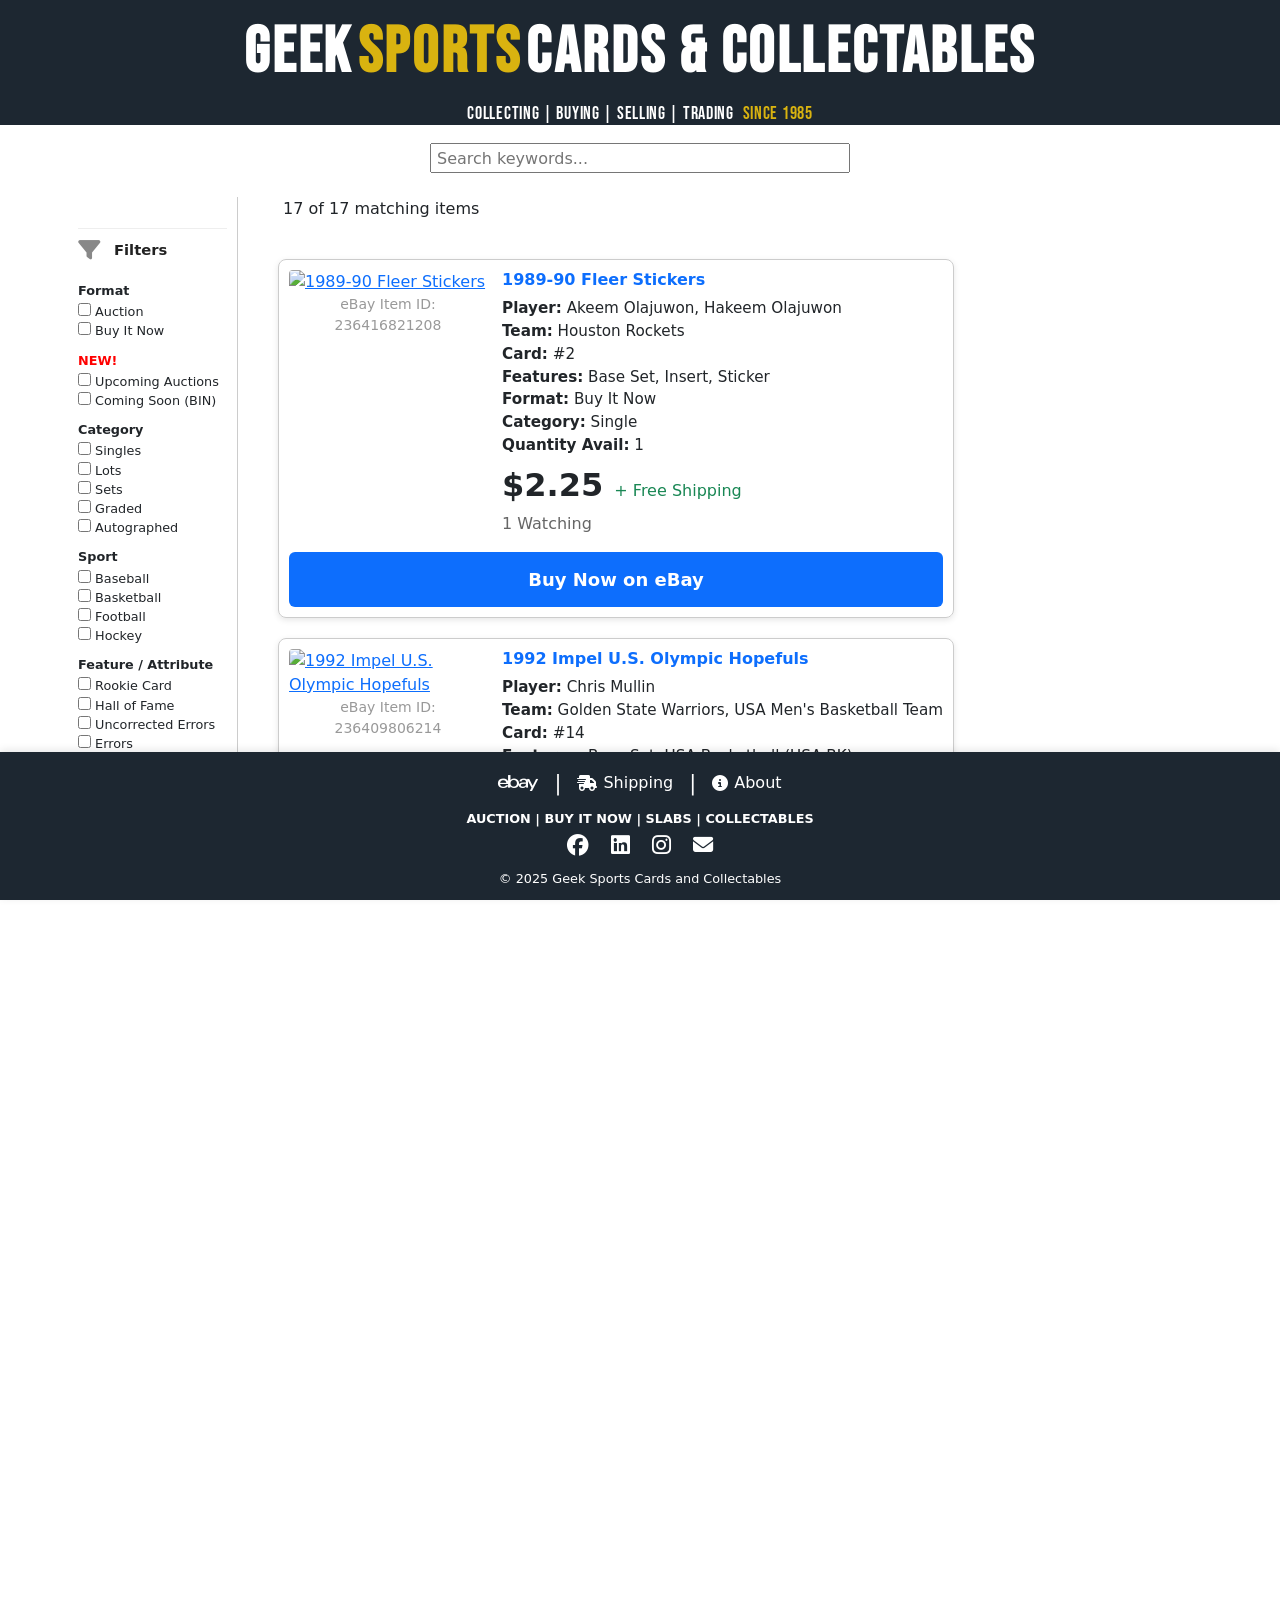
==== index.html @ 18169d02 "index.html update — 2025-10-30 07:56:39 MDT" ====
<!-- Back to Top Button placed just before </body> for correct DOM availability -->

<!DOCTYPE html>
<html lang="en">

<head>
    <link rel="stylesheet" href="https://cdnjs.cloudflare.com/ajax/libs/font-awesome/6.4.2/css/all.min.css">
    <link rel="icon" type="image/x-icon" href="static/images/favicon.ico">
    <meta charset="UTF-8">
    <title>Geek Sports Cards and Collectables</title>
    <link href="https://fonts.googleapis.com/css2?family=Bebas+Neue&display=swap" rel="stylesheet">
    <meta name="viewport" content="width=device-width, initial-scale=1">
    <script src="https://cdn.counter.dev/script.js" data-id="18805968-c523-41d4-a5fc-6a39864fa88e"
        data-utcoffset="-6"></script>
    <link rel="stylesheet" href="static/css/site.css">
    <link href="https://cdn.jsdelivr.net/npm/bootstrap@5.3.3/dist/css/bootstrap.min.css" rel="stylesheet"
        integrity="sha384-QWTKZyjpPEjISv5WaRU9OFeRpok6YctnYmDr5pNlyT2bRjXh0JMhjY6hW+ALEwIH" crossorigin="anonymous">
</head>

<body id="top">

    <div class="custom-header">
        <div class="header-title" style="margin-bottom:0.08em;">
            <span class="header-geek">GEEK</span><span class="header-sports">SPORTS</span><span
                class="header-cards">CARDS <span class="collectables">& COLLECTABLES</span></span>
        </div>
        <div class="header-subtitle" style="margin-top:0;">
            <span class="header-subtitle-main">COLLECTING | BUYING | SELLING | TRADING</span>
            <span class="header-subtitle-since"> SINCE 1985</span>
        </div>
    </div>



    <div class="search-outer-container">
        <div id="customSearchContainer" class="search-input-wrapper">
            <input type="text" id="keywordSearch" placeholder="Search keywords...">
            <button type="button" id="clearSearchBtn" title="Clear search">&#10006;</button>
        </div>
    </div>



    <div class="container-main">

        <div style="display: flex;">
            <div id="sidebar">
                <nav class="side-menu" id="sideMenuLinks" style="margin-top:0;">
                    <ul>
                        <li>
                            <hr style="border:0;border-top:1px solid white;margin:0 0 10px 0;">
                        </li>
                        <li class="sidebar-filters-menu">
                            <a href="#"><i class="fa-solid fa-filter"></i> Filters</a>
                            <div class="sidebar-filters-panel">
                                <form id="filterForm">
                                    <div class="sidebar-section-title">Format</div>
                                    <div><input type="checkbox" name="filter" value="auction" id="filter_auction">
                                        <label for="filter_auction">Auction</label>
                                    </div>
                                    <div><input type="checkbox" name="filter" value="bin" id="filter_bin"> <label
                                            for="filter_bin">Buy It Now</label></div>

                                    <div class="sidebar-section-title" style="color: red;">NEW!</div>
                                    <div><input type="checkbox" name="filter" value="upcoming_auctions"
                                            id="filter_upcoming_auctions"> <label
                                            for="filter_upcoming_auctions">Upcoming Auctions</label></div>

                                    <div><input type="checkbox" name="filter" value="coming_soon"
                                            id="filter_coming_soon"> <label for="filter_coming_soon">Coming Soon (BIN)</label>
                                    </div>


                                    <div class="sidebar-section-title">Category</div>
                                    <div><input type="checkbox" name="category_filter" value="Singles"
                                            id="filter_category_singles"> <label
                                            for="filter_category_singles">Singles</label></div>
                                    <div><input type="checkbox" name="category_filter" value="Lots"
                                            id="filter_category_lots"> <label for="filter_category_lots">Lots</label>
                                    </div>
                                    <div><input type="checkbox" name="category_filter" value="Sets"
                                            id="filter_category_sets"> <label for="filter_category_sets">Sets</label>
                                    </div>

                                    <div><input type="checkbox" name="filter" value="graded" id="filter_graded"> <label
                                            for="filter_graded">Graded</label></div>
                                    <div><input type="checkbox" name="filter" value="autographed"
                                            id="filter_autographed"> <label for="filter_autographed">Autographed</label>
                                    </div>


                                    <div class="sidebar-section-title">Sport</div>
                                    <div><input type="checkbox" name="sport_filter" value="Baseball"
                                            id="filter_sport_baseball"> <label
                                            for="filter_sport_baseball">Baseball</label></div>
                                    <div><input type="checkbox" name="sport_filter" value="Basketball"
                                            id="filter_sport_basketball"> <label
                                            for="filter_sport_basketball">Basketball</label></div>
                                    <div><input type="checkbox" name="sport_filter" value="Football"
                                            id="filter_sport_football"> <label
                                            for="filter_sport_football">Football</label></div>
                                    <div><input type="checkbox" name="sport_filter" value="Hockey"
                                            id="filter_sport_hockey"> <label for="filter_sport_hockey">Hockey</label>
                                    </div>
                                    <div class="sidebar-section-title">Feature / Attribute</div>
                                    <div><input type="checkbox" name="filter" value="rookie" id="filter_rookie"> <label
                                            for="filter_rookie">Rookie Card</label></div>
                                    <div><input type="checkbox" name="filter" value="hof" id="filter_hof"> <label
                                            for="filter_hof">Hall of Fame</label></div>
                                    <div><input type="checkbox" name="filter" value="uer" id="filter_uer"> <label
                                            for="filter_uer">Uncorrected Errors</label></div>
                                    <div><input type="checkbox" name="filter" value="err" id="filter_err"> <label
                                            for="filter_err">Errors</label></div>
                                    <div><input type="checkbox" name="filter" value="cor" id="filter_cor"> <label
                                            for="filter_cor">Corrected</label></div>
                                    <div class="sidebar-section-title">Quick View</div>
                                    <div><input type="radio" name="view_filter" value="most_bids"
                                            id="filter_view_most_bids"> <label for="filter_view_most_bids">Most
                                            Bids</label></div>
                                    <div><input type="radio" name="view_filter" value="most_watchers"
                                            id="filter_view_most_watchers"> <label for="filter_view_most_watchers">Most
                                            Watchers</label></div>
                                    <div><input type="radio" name="view_filter" value="ending_today"
                                            id="filter_view_ending_today"> <label for="filter_view_ending_today">Auction
                                            Ending Today</label></div>
                                    <div><input type="radio" name="view_filter" value="ending_soonest"
                                            id="filter_view_ending_soonest"> <label
                                            for="filter_view_ending_soonest">Ending Soonest</label></div>
                                    <div><input type="radio" name="view_filter" value="most_recent"
                                            id="filter_view_most_recent"> <label for="filter_view_most_recent">Most
                                            Recent</label></div>
                                    <div><input type="radio" name="view_filter" value="highest_price"
                                            id="filter_view_highest_price"> <label
                                            for="filter_view_highest_price">Highest Price</label></div>
                                    <div><input type="radio" name="view_filter" value="lowest_price"
                                            id="filter_view_lowest_price"> <label for="filter_view_lowest_price">Lowest
                                            Price</label></div>
                                    <div class="sidebar-clear-btn"><button type="button" id="clearAllFilters" class="mobile-reset-btn">Clear Filters</button></div>
                                </form>
                            </div>
                        </li>

                        <li>
                            <hr style="border:0;border-top:1px solid white;margin:0 0 10px 0;">
                        </li>
                    </ul>
                    <div style="text-align:left;">
                        <a href="https://www.facebook.com/geeksportscards" target="_blank" rel="noopener noreferrer">
                        <img src="static/images/facebook-logo-png-30.png" alt="Facebook" style="max-width: 100%; height: auto; margin: 0; padding: 0;">
                        </a>
                        <a href="#" target="_blank" rel="noopener noreferrer">
                        <img src="static/images/cardrank-logo-png-30-1.png" alt="cardrank.ai" style="max-width: 100%; height: auto; margin: 0; padding: 0;">
                        </a>

                    </div>
                </nav>

            </div>
            <div class="main-content-flex">
                <div>
                    <div id="resultsCount"></div>
                    <div id="mobileFormatFilters" class="mobile-format-filters">
                        <div class="mobile-filters-title">Filters</div>
                        <div class="mobile-filters-options">
                            <div><input type="checkbox" name="filter" value="auction" id="mobile_filter_auction">
                                <label for="mobile_filter_auction">Auction</label>
                            </div>
                            <div><input type="checkbox" name="filter" value="bin" id="mobile_filter_bin"> <label
                                    for="mobile_filter_bin">Buy It Now</label></div>
                            <div><input type="checkbox" name="filter" value="upcoming_auctions"
                                    id="mobile_filter_upcoming_auctions"> <label
                                    for="mobile_filter_upcoming_auctions">Upcoming Auctions</label></div>
                            <div><input type="checkbox" name="filter" value="coming_soon"
                                    id="mobile_filter_coming_soon"> <label for="mobile_filter_coming_soon">Coming Soon</label>
                            </div>
                        </div>
                        <button id="mobileResetBtn" class="mobile-reset-btn">Clear Filters</button>
                    </div>
                </div>
                <div id="itemsGrid"></div>
                <!-- Message shown only for very small screens (<=499px). Hidden by default, revealed via CSS -->
                <div class="small-screen-message" aria-hidden="true" style="display:none;">
                    <div class="small-screen-inner">
                        <h4>Screen too small</h4>
                        <p>For the best experience please use a device with a wider screen (minimum 500px) or rotate
                            your device.</p>
                    </div>
                </div>
            </div>
        </div>



    </div>

    <script src="https://code.jquery.com/jquery-3.7.1.min.js"></script>

    <script>

        // Reusable affiliate helper (keeps links consistent)
        const AFFILIATE_PARAMS = 'mkcid=1&mkrid=711-53200-19255-0&siteid=0&campid=5339025312&customid=&toolid=10001&mkevt=1';
        function appendAffiliate(url) {
            if (!url || typeof url !== 'string') return url;
            try {
                if (url.includes('ebay.com')) {
                    return url + (url.includes('?') ? '&' : '?') + AFFILIATE_PARAMS;
                }
            } catch (e) {
                return url;
            }
            return url;
        }

        // Function to open image gallery modal
        let currentItemData = null;
        let imageGalleryModal = null; // Store modal instance
        
        function openImageGallery(itemId) {
            // Find the item data from the full data
            if (!window._ebayData) return;
            const itemData = window._ebayData.find(item => item.ItemID === itemId);
            if (!itemData) return;
            
            const imageUrls = [];
            
            // Check if this is a Lots or Sets category item
            const category = itemData['Category'] ? String(itemData['Category']).trim().toLowerCase() : '';
            const includePrimaryImage = (category === 'lots' || category === 'sets');
            
            // Collect all ebay Image URLs (start from 1 for lots/sets, from 2 for singles)
            const startIndex = includePrimaryImage ? 1 : 2;
            for (let i = startIndex; ; i++) {
                const url = itemData[`ebay Image URL ${i}`];
                if (url) {
                    imageUrls.push({ url: url, type: 'ebay Image', index: i });
                } else {
                    break;
                }
            }
            
            // Collect all ebay Variation Image URLs
            for (let i = 1; ; i++) {
                const url = itemData[`ebay Variation Image URL ${i}`];
                if (url) {
                    imageUrls.push({ url: url, type: 'ebay Variation Image', index: i });
                } else {
                    break;
                }
            }
            
            if (imageUrls.length === 0) {
                return; // No images to show
            }
            
            // Set main image to first available image (not ebay Image URL 1)
            const mainImageUrl = imageUrls[0].url;
            $('#mainImage').attr('src', mainImageUrl);
            
            // Create thumbnails
            let thumbnailsHtml = '';
            imageUrls.forEach((img, idx) => {
                const isActive = img.url === mainImageUrl ? 'active' : '';
                thumbnailsHtml += `<img src="${img.url}" alt="${img.type} ${img.index}" class="img-thumbnail gallery-thumb ${isActive}" style="width: 80px; height: 80px; object-fit: contain; cursor: pointer; margin: 2px;" onclick="changeMainImage('${img.url.replace(/'/g, "\\'")}')">`;
            });
            
            $('#thumbnailContainer').html(thumbnailsHtml);
            
            // Show/hide scroll buttons based on thumbnail count
            const thumbnailCount = imageUrls.length;
            if (thumbnailCount > 3) {
                $('#scrollUpBtn, #scrollDownBtn').removeClass('d-none');
                // Add scroll functionality
                $('#scrollUpBtn').off('click').on('click', function() {
                    const container = $('#thumbnailContainer')[0];
                    container.scrollBy({ top: -100, behavior: 'smooth' });
                });
                $('#scrollDownBtn').off('click').on('click', function() {
                    const container = $('#thumbnailContainer')[0];
                    container.scrollBy({ top: 100, behavior: 'smooth' });
                });
            } else {
                $('#scrollUpBtn, #scrollDownBtn').addClass('d-none');
            }
            
            // Set modal title to card name
            $('#imageGalleryModalLabel').text(itemData['Card Name'] || 'Card Images');
            
            // Create or reuse modal instance
            if (!imageGalleryModal) {
                imageGalleryModal = new bootstrap.Modal(document.getElementById('imageGalleryModal'));
            }
            imageGalleryModal.show();
        }
        
        // Function to open make offer modal for upcoming auctions
        let makeOfferModal = null; // Store modal instance
        
        function openMakeOfferForm(itemId) {
            // Find the item data from the full data
            if (!window._ebayData) return;
            const itemData = window._ebayData.find(item => item.ItemID === itemId);
            if (!itemData) return;
            
            // Pre-fill the subject with card information
            const cardName = itemData['Card Name'] || 'Card';
            const player = itemData['Player/Athlete'] || '';
            const team = itemData['Team'] || '';
            const cardNumber = itemData['Card Number'] || '';
            const subject = `Inquiry about ${cardName}${player ? ` - ${player}` : ''}${team ? ` (${team})` : ''}${cardNumber ? ` #${cardNumber}` : ''}`;
            
            $('#contactSubject').val(subject);
            
            // Create or reuse modal instance
            if (!makeOfferModal) {
                makeOfferModal = new bootstrap.Modal(document.getElementById('makeOfferModal'));
            }
            makeOfferModal.show();
        }
        
        // Function to change main image when thumbnail is clicked
        function changeMainImage(url) {
            $('#mainImage').attr('src', url);
            // Update active thumbnail
            $('.gallery-thumb').removeClass('active');
            $(`.gallery-thumb[src="${url}"]`).addClass('active');
        }


        // Show about info in main content, full width, when About link is clicked
        $(document).on('click', '.custom-footer a:contains("About")', function (e) {
            e.preventDefault();
            if (window.location.pathname !== '/about') {
                window.history.pushState({ page: 'about' }, '', '/about');
            }
            // Add cache-busting parameter to force fresh data
            const timestamp = new Date().getTime();
            $.getJSON(`static/site_content/site.json?_=${timestamp}`, function (siteData) {
                if (siteData && siteData.about) {
                    const a = siteData.about;
                    let html = `<div class='shipping-info-box'>`;
                    html += `<a href="#" id="aboutBackLink" style="display:inline-flex;align-items:center;font-size:1.35em;color:#0d6efd;text-decoration:none;margin-bottom:18px;padding-left:5px;"><i class='fas fa-arrow-circle-left' style='margin-right:10px;font-size:1.4em;'></i><span style='font-weight:bold;font-size:1.1em;'>Back</span></a>`;
                    html += `<h2 class='shipping-info-title'>About</h2>`;
                    html += `<div class='shipping-info-section' style='display:flex;align-items:flex-start;gap:16px;padding-left:5px;'>`;
                    html += `<div style='display:flex;flex-direction:column;align-items:center;justify-content:flex-start;min-width:90px;max-width:90px;'>`;
                    if (a.sellericon) {
                        html += `<img src='${a.sellericon}' alt='Seller Icon' style='max-width:90px;max-height:90px;display:block;'>`;
                    }
                    html += `</div>`;
                    html += `<div style='flex:1;display:flex;flex-direction:column;justify-content:flex-start;'>`;
                    html += `<div>${a.description || ''}</div>`;
                    if (a.ebayrating) {
                        html += `<div style='margin-top:6px;'>${a.ebayrating}</div>`;
                    }
                    html += `</div></div>`;

                    if (a.ssnicon || a.rating || a.ebayfeedbackurl) html += `
                        <div class='shipping-info-section' style='margin-bottom:10px;'>
                            <div style='font-size:1.5em;font-weight:bold;margin-bottom:8px;text-align:left;'>on 
                                <span style="color:#e53238;">e</span><span style="color:#0064d2;">B</span><span style="color:#f5af02;">a</span><span style="color:#86b817;">y</span>
                            </div>
                            <div style='display:flex;flex-direction:column;align-items:flex-start;gap:10px;'>
                                <div style='display:flex;flex-direction:row;align-items:center;justify-content:flex-start;min-width:360px;max-width:360px;margin-left:-4px;gap:5px;'>
                                    <img src='static/images/GEEKSPORTSCARDS_BIN.png' alt='BIN Icon' style='max-width:90px;max-height:90px;display:block;'>
                                    <img src='static/images/GEEKSPORTSCARDS_AUCTIONS.png' alt='Auctions Icon' style='max-width:90px;max-height:90px;display:block;'>
                                    <img src='static/images/GEEKSPORTSCARDS_SLABS.png' alt='Slabs Icon' style='max-width:90px;max-height:90px;display:block;'>
                                    <img src='static/images/GEEKSPORTSCARDS_COLLECTABLES.png' alt='Collectables Icon' style='max-width:90px;max-height:90px;display:block;'>
                                </div>
                                <div style='display:flex;flex-direction:column;align-items:flex-start;justify-content:center;text-align:left;'>
                                    <span style='font-size:1.08em;font-weight:bold;margin-bottom:2px;'>GEEK SPORTS CARDS &amp; COLLECTABLES</span>
                                    <span style='font-size:0.98em;margin-bottom:4px;'>100% Positive Seller Feedback (last 12 months)</span>
                                    <a href='https://www.ebay.com/fdbk/feedback_profile/lotsofcards-gsc' target='_blank' rel='noopener' style='color:#0d6efd;text-decoration:underline;font-weight:bold;display:inline-block;'>eBay Seller Feedback</a>
                                </div>
                            </div>
                        </div>`;
                    html += `</div>`;
                    $('#itemsGrid').html(html);
                    $('#resultsCount').html('');
                    $('.search-outer-container').hide();
                } else {
                    $('#itemsGrid').html('<div class="shipping-info-box">About information not available.</div>');
                    $('#resultsCount').html('');
                    $('.search-outer-container').show();
                }
            }).fail(function () {
                $('#itemsGrid').html('<div class="shipping-info-box">About information could not be loaded.</div>');
                $('#resultsCount').html('');
                $('.search-outer-container').show();
            });
        });

        // Show shipping info in main content, full width, when Shipping link is clicked
        $(document).on('click', '.custom-footer a:contains("Shipping")', function (e) {
            e.preventDefault();
            if (window.location.pathname !== '/shipping') {
                window.history.pushState({ page: 'shipping' }, '', '/shipping');
            }
            // Add cache-busting parameter to force fresh data
            const timestamp = new Date().getTime();
            $.getJSON(`static/site_content/site.json?_=${timestamp}`, function (siteData) {
                if (siteData && siteData.shipping) {
                    const s = siteData.shipping;
                    let html = `<div class='shipping-info-box'>`;
                    html += `<a href="#" id="shippingBackLink" style="display:inline-flex;align-items:center;font-size:1.25em;color:#0d6efd;text-decoration:none;margin-bottom:18px;padding-left:5px;"><i class='fas fa-arrow-circle-left' style='margin-right:10px;font-size:1.4em;'></i><span style='font-weight:bold;font-size:1.1em;'>Back</span></a>`;
                    html += `<h2 class='shipping-info-title'>Shipping Policy</h2>`;
                    html += `<div class='shipping-info-section'>${s.description || ''}</div>`;
                    if (s.policy) html += `<div class='shipping-info-section'>${s.policy}</div>`;

                    if (s.freeshipping) html += `<div class='shipping-info-section'><strong>Free Shipping:</strong> ${s.freeshipping}</div>`;

                    if (s.standardshipping) html += `<div class='shipping-info-section'><strong>Standard Shipping Raw / Singles:</strong> ${s.standardshipping}</div>`;

                    if (s.combinedshipping) html += `<div class='shipping-info-section'><strong>Combined Shipping Raw / Singles:</strong> ${s.combinedshipping}</div>`;

                    if (s.standardshippingslabs) html += `<div class='shipping-info-section'><strong>Standard Shipping Slabs:</strong> ${s.standardshippingslabs}</div>`;

                    if (s.lotsnsetsshipping) html += `<div class='shipping-info-section'><strong>Lots and Sets 20 Items or Less Standard Shipping:</strong> ${s.lotsnsetsshipping}</div>`;

                    if (s.lotsnsetsshipping20plus) html += `<div class='shipping-info-section'><strong>Lots and Sets More 20 Items Standard Shipping:</strong> ${s.lotsnsetsshipping20plus}</div>`;



                    if (s.shippingMethod) html += `<div class='shipping-info-section'><strong>Shipping Method:</strong> ${s.shippingMethod}</div>`;
                    if (s.ebayshippinglink) html += `<div class='shipping-info-section'><a href='${s.ebayshippinglink}' target='_blank' rel='noopener'>eBay Shipping Help</a></div>`;
                    html += `</div>`;
                    $('#itemsGrid').html(html);
                    $('#resultsCount').html('');
                    $('.search-outer-container').hide();
                } else {
                    $('#itemsGrid').html('<div class="shipping-info-box">Shipping information not available.</div>');
                    $('#resultsCount').html('');
                    $('.search-outer-container').show();
                }
            }).fail(function () {
                $('#itemsGrid').html('<div class="shipping-info-box">Shipping information could not be loaded.</div>');
                $('#resultsCount').html('');
                $('.search-outer-container').show();
            });
        });

        // Restore main content (shared by multiple back links)
        function restoreMainContent() {
            if (window.location.pathname !== '/') {
                window.history.pushState({}, '', '/');
            }
            if (window._ebayData) {
                renderList(window._ebayData);
                updateResultsCount(window._ebayData.length);
                $('.search-outer-container').show();
            } else {
                window.location.reload();
            }
        }

        // Click handlers for back links
        $(document).on('click', '#shippingBackLink', function (e) {
            e.preventDefault();
            restoreMainContent();
        });
        $(document).on('click', '#aboutBackLink', function (e) {
            e.preventDefault();
            restoreMainContent();
        });

        // Handle browser navigation for /about and /shipping - attach once
        window.addEventListener('popstate', function (event) {
            if (window.location.pathname === '/about') {
                // Only load About if not already showing
                if (!$('#itemsGrid .shipping-info-title').text().includes('About')) {
                    $('.custom-footer a:contains("About")').trigger('click');
                }
            } else if (window.location.pathname === '/shipping') {
                if (!$('#itemsGrid .shipping-info-title').text().includes('Shipping')) {
                    $('.custom-footer a:contains("Shipping")').trigger('click');
                }
            } else {
                // Restore main content if not /about or /shipping
                restoreMainContent();
            }
        });




        function updateResultsCount(count) {
            let total = 0;
            const comingSoonSelected = $('#filterForm input[type=checkbox][name=filter][value=coming_soon]:checked').length > 0;
            const upcomingAuctionsSelected = $('#filterForm input[type=checkbox][name=filter][value=upcoming_auctions]:checked').length > 0;

            if (comingSoonSelected) {
                total = window._ebayData ? window._ebayData.filter(row => row['isScheduled'] && row['Format'] && (row['Format'].toLowerCase() === 'bin' || row['Format'].toLowerCase() === 'fixedprice')).length : count;
            } else if (upcomingAuctionsSelected) {
                total = window._ebayData ? window._ebayData.filter(row => row['isScheduled'] && row['Format'] && row['Format'].toLowerCase() === 'auction').length : count;
            } else {
                total = window._ebayData ? window._ebayData.filter(row => !row['isScheduled']).length : count;
            }

            $('#resultsCount').html('<span class="results-count-text">' + count + ' of ' + total + ' matching items</span>');
        }
        function getAuctionTimeLeft(endDateStr) {
            if (!endDateStr) return '';
            let endDate = new Date(endDateStr);
            if (isNaN(endDate.getTime())) return '';
            let now = new Date();
            let diffMs = endDate - now;
            if (diffMs <= 0) return 'Ended';
            let diffSec = Math.floor(diffMs / 1000);
            let hours = Math.floor(diffSec / 3600);
            let minutes = Math.floor((diffSec % 3600) / 60);
            let days = Math.floor(hours / 24);
            let remHours = hours % 24;
            let timeLeftStr = '';
            if (days >= 1) {
                let pad = n => n.toString().padStart(2, '0');
                timeLeftStr = `${pad(days)}d:${pad(remHours)}h:${pad(minutes)}m`;
            } else {
                timeLeftStr = `${hours}h:${minutes}m`;
            }
            let endStr = '';
            if (endDate.toDateString() === now.toDateString()) {
                endStr = 'Today @ ' + endDate.toLocaleTimeString([], { hour: '2-digit', minute: '2-digit' });
            } else {
                let tomorrow = new Date(now);
                tomorrow.setDate(now.getDate() + 1);
                if (endDate.toDateString() === tomorrow.toDateString()) {
                    endStr = 'Tomorrow ' + endDate.toLocaleTimeString([], { hour: '2-digit', minute: '2-digit' });
                } else {
                    endStr = endDate.toLocaleDateString() + ' ' + endDate.toLocaleTimeString([], { hour: '2-digit', minute: '2-digit' });
                }
            }
            return `${timeLeftStr} (${endStr})`;
        }
        function getScheduledTimeLeft(startDateStr, format) {
            if (!startDateStr) return '';
            let startDate = new Date(startDateStr);
            if (isNaN(startDate.getTime())) return '';
            let now = new Date();
            let diffMs = startDate - now;
            if (diffMs <= 0) return 'Starting Soon';
            let diffSec = Math.floor(diffMs / 1000);
            let hours = Math.floor(diffSec / 3600);
            let minutes = Math.floor((diffSec % 3600) / 60);
            let days = Math.floor(hours / 24);
            let remHours = hours % 24;
            let timeLeftStr = '';
            if (days >= 1) {
                let pad = n => n.toString().padStart(2, '0');
                timeLeftStr = `${pad(days)}:${pad(remHours)}:${pad(minutes)}`;
            } else {
                timeLeftStr = `${hours}h ${minutes}m`;
            }
            let startStr = '';
            if (startDate.toDateString() === now.toDateString()) {
                startStr = startDate.toLocaleTimeString([], { hour: '2-digit', minute: '2-digit' });
            } else {
                let tomorrow = new Date(now);
                tomorrow.setDate(now.getDate() + 1);
                if (startDate.toDateString() === tomorrow.toDateString()) {
                    startStr = 'Tomorrow ' + startDate.toLocaleTimeString([], { hour: '2-digit', minute: '2-digit' });
                } else {
                    startStr = startDate.toLocaleDateString() + ' ' + startDate.toLocaleTimeString([], { hour: '2-digit', minute: '2-digit' });
                }
            }

            // Format differently for auctions
            if (format && format.toLowerCase() === 'auction') {
                let timeFormatted = '';
                if (days >= 1) {
                    timeFormatted = `${days}d:${remHours}h:${minutes}m`;
                } else {
                    timeFormatted = `${hours}h:${minutes}m`;
                }
                let dateFormatted = startDate.toLocaleDateString('en-US', { weekday: 'short', month: 'numeric', day: 'numeric' });
                let timeFormattedShort = startDate.toLocaleTimeString([], { hour: 'numeric', minute: '2-digit', hour12: true });
                return `Starts On: ${dateFormatted} @ ${timeFormattedShort} (${timeFormatted})`;
            } else {
                return `Starts in ${timeLeftStr} (${startStr})`;
            }
        }
        function renderList(items) {
            $('.search-outer-container').show();
            const isMobile = window.innerWidth <= 800;
            const comingSoonSelected = $('#filterForm input[type=checkbox][name=filter][value=coming_soon]:checked').length > 0;
            const upcomingAuctionsSelected = $('#filterForm input[type=checkbox][name=filter][value=upcoming_auctions]:checked').length > 0;
            let className = 'card-container';
            if (comingSoonSelected || upcomingAuctionsSelected) {
                className += ' coming-soon-layout';
            }
            if (upcomingAuctionsSelected) {
                className += ' upcoming-layout';
            }
            let html = `<div class="${className}">`;
            items.forEach(row => {
                const imgUrl = row['ebay Image URL 1'] && (row['ebay Image URL 1'].startsWith('http://') || row['ebay Image URL 1'].startsWith('https://'))
                    ? row['ebay Image URL 1']
                    : 'https://d3mop092koehdk.cloudfront.net/images/no-image-new.jpg';
                const isSetsCategory = row['Category'] && String(row['Category']).trim().toLowerCase() === 'sets';
                const isSetOrLot = row['Category'] && (String(row['Category']).trim().toLowerCase() === 'sets' || String(row['Category']).trim().toLowerCase() === 'lots');
                let title;
                title = row['Set Name'] || '';
                let link = row['ebay listing URL'] || '#';
                // Append affiliate params when appropriate
                link = appendAffiliate(link);
                const price = row['Current Price'] ? `$${row['Current Price']}` : '';
                let shipping = '';
                if (row['Shipping Cost'] !== undefined && row['Shipping Cost'] !== null && row['Shipping Cost'] !== '') {
                    const shipVal = parseFloat(row['Shipping Cost']);
                    if (!isNaN(shipVal) && shipVal === 0) {
                        shipping = '<span class="text-success">+ Free Shipping</span>';
                    } else {
                        shipping = `+$${row['Shipping Cost']} Shipping`;
                    }
                }
                const timeLeft = row['isScheduled'] ? getScheduledTimeLeft(row['Start Date'], row['Format']) : getAuctionTimeLeft(row['End Date']);
                let displayTime = timeLeft.replace(/\s*\([^)]*\)$/, '');
                let timeLeftColor = '';
                if (row['isScheduled']) {
                    // For scheduled items, show start date
                    if (row['Start Date']) {
                        let startDate = new Date(row['Start Date']);
                        if (!isNaN(startDate.getTime())) {
                            let now = new Date();
                            let diffMs = startDate - now;
                            if (diffMs > 0) {
                                timeLeftColor = 'blue';
                            }
                        }
                    }
                } else {
                    // For active items, show end date
                    if (row['End Date']) {
                        let endDate = new Date(row['End Date']);
                        if (!isNaN(endDate.getTime())) {
                            let now = new Date();
                            let diffMs = endDate - now;
                            if (diffMs > 24 * 60 * 60 * 1000) {
                                timeLeftColor = 'green';
                            } else if (diffMs > 0) {
                                timeLeftColor = 'red';
                            }
                        }
                    }
                }
                const itemNum = row['ItemID'] || '';
                const formatLower = row['Format'] ? String(row['Format']).trim().toLowerCase() : '';
                const bids = formatLower === 'bin'
                    ? (row['Watch Count'] ? `${row['Watch Count']} Watching` : '0 Watching')
                    : (row['Bid Count'] ? `${row['Bid Count']} ${parseInt(row['Bid Count']) === 1 ? 'Bid' : 'Bids'}` : '0 Bids');
                let quantityLabel = 'Quantity Avail:';
                let quantityValue = '';
                if (row['Variation'] == 0) {
                    quantityValue = '1';
                } else if (row['Quantity Available'] !== undefined && row['Quantity Available'] !== null && String(row['Quantity Available']).trim() !== '') {
                    quantityValue = String(row['Quantity Available']);
                } else {
                    quantityValue = '1';
                }
                if (row['CategoryID'] == '261329' || row['CategoryID'] == '261330') {
                    quantityLabel = 'Number of Cards:';
                    if (row['Number of Cards'] !== undefined && row['Number of Cards'] !== null && String(row['Number of Cards']).trim() !== '') {
                        quantityValue = String(row['Number of Cards']);
                    } else {
                        quantityValue = null;
                    }
                }
                let catDisplay = '';
                const rawCat = row['Category'] ? String(row['Category']).trim().toLowerCase() : '';
                if (rawCat === 'sets') catDisplay = 'Set';
                else if (rawCat === 'singles') catDisplay = 'Single';
                else if (rawCat === 'lots') catDisplay = 'Lot';
                else if (row['Category']) catDisplay = row['Category'];
                const watchers = (formatLower === 'auction' && row['Watch Count'] && parseInt(row['Watch Count']) >= 1) ? `${row['Watch Count']}` : '';
                const comingSoonSelected = $('#filterForm input[type=checkbox][name=filter][value=coming_soon]:checked').length > 0;
                let formatDisplay = '';
                if (row['isScheduled']) {
                    if (formatLower === 'bin' || formatLower === 'fixedprice') {
                        formatDisplay = 'Buy It Now';
                    } else if (formatLower === 'auction') {
                        formatDisplay = 'Auction';
                    } else {
                        formatDisplay = row['Format'] || '';
                    }
                } else {
                    if (formatLower === 'bin' || formatLower === 'fixedprice') {
                        formatDisplay = 'Buy It Now';
                    } else {
                        formatDisplay = row['Format'] || '';
                    }
                }
                // Render action button when an eBay listing URL exists.
                // Button text depends on the selling format:
                //  - Auction -> "Place Bid Now"
                //  - BIN / Buy It Now -> "Buy It Now"
                //  - Coming Soon -> "Pre-Sale Purchase"
                let actionButtonHtml = '';
                const btnLinkRaw = row['ebay listing URL'] || '';
                const formatLowerInner = row['Format'] ? String(row['Format']).trim().toLowerCase() : '';
                if (btnLinkRaw) {
                    let btnLink = appendAffiliate(btnLinkRaw);
                    let buttonText = 'Buy It Now';
                    if (row['isScheduled']) {
                        let buttonColor = '#1d2731'; // Default dark color
                        if (formatLowerInner === 'auction') {
                            buttonColor = '#1d2731'; // Dark color for upcoming auctions
                            buttonText = 'Make Offer Now';
                            if (window.siteConfig && window.siteConfig["Card Button"] && window.siteConfig["Card Button"].upcoming_auctions === true) {
                                actionButtonHtml = `<button class="btn btn-primary mt-2" style="height: 55px; background-color: ${buttonColor} !important; color: white !important; font-size: 18px !important; border: none !important; font-weight: 600 !important;" onclick="openMakeOfferForm('${row['ItemID']}')">${buttonText}</button>`;
                            }
                        } else if (formatLowerInner === 'bin' || formatLowerInner === 'fixedprice') {
                            btnLink = row['PayPal Link'] || btnLink;
                            buttonText = 'Buy Early on PayPal';
                            if (window.siteConfig && window.siteConfig["Card Button"] && window.siteConfig["Card Button"].coming_soon === true) {
                                actionButtonHtml = `<button class="btn btn-primary mt-2" style="height: 55px; background-color: ${buttonColor} !important; color: white !important; font-size: 18px !important; border: none !important; font-weight: 600 !important;" onclick="window.open('${btnLink}', '_blank')">${buttonText}</button>`;
                            }
                        } else {
                            buttonText = 'Make Offer Now';
                            actionButtonHtml = `<button class="btn btn-primary mt-2" style="height: 55px; background-color: ${buttonColor} !important; color: white !important; font-size: 18px !important; border: none !important; font-weight: 600 !important;" onclick="openMakeOfferForm('${row['ItemID']}')">${buttonText}</button>`;
                        }
                    } else {
                        if (formatLowerInner === 'auction' || formatLowerInner.includes('auction')) {
                            buttonText = 'Bid Now on eBay';
                        } else if (formatLowerInner === 'bin' || formatLowerInner.includes('buy')) {
                            buttonText = 'Buy Now on eBay';
                        }
                        actionButtonHtml = `<button class="btn btn-primary mt-2" style="height: 55px; background-color: #0d6efd !important; color: white !important; font-size: 18px !important; border: none !important; font-weight: 600 !important;" onclick="window.open('${btnLink}', '_blank')">${buttonText}</button>`;
                    }
                }
                html += `
<div class="listing-card"${row['isScheduled'] ? ' style="position:relative;"' : ''}>
    ${(row['isScheduled'] && !(formatLower === 'bin' || formatLower === 'fixedprice' || formatLower === 'auction')) ? '<i class="fa-solid fa-info-circle" style="position:absolute; top:10px; right:10px; color:#fff; font-size:1.2em; z-index:10; background:rgba(0,0,0,0.7); padding:2px; border-radius:50%;"></i>' : ''}
  <div class="card-top">
    <div class="image-container" ${row['isScheduled'] ? 'style="position: relative;"' : (!row['isScheduled'] && (formatLower === 'bin' || formatLower === 'auction')) ? 'style="position: relative;"' : ''}>
      ${(!row['isScheduled'] && (formatLower === 'bin' || formatLower === 'auction')) ? `<a href="${link}" target="_blank" rel="noopener">` : ''}
      <img class="lazy-img" loading="lazy" src="[data-uri]" data-src="${imgUrl}" alt="${title}" ${row['isScheduled'] ? `onclick="openImageGallery('${row['ItemID']}')" title="Click To View Card"` : `title="Click to View on eBay"`}>
      ${row['isScheduled'] ? `<a href="javascript:void(0)" onclick="openImageGallery('${row['ItemID']}')" style="position:absolute; top:10px; right:10px; z-index:10;" title="Click To View Card"></a>` : ''}
      ${(!row['isScheduled'] && (formatLower === 'bin' || formatLower === 'auction')) ? `</a>` : ''}
      <small style="color: #999; text-align: center; width: 100%;">eBay Item ID: ${itemNum}</small>
    </div>
    <div class="card-body">
      ${(!row['isScheduled'] && (formatLower === 'bin' || formatLower === 'auction')) ? `<a href="${link}" target="_blank" rel="noopener" style="text-decoration: none; color: inherit;">` : ''}
      <h6>${title}</h6>
      ${(!row['isScheduled'] && (formatLower === 'bin' || formatLower === 'auction')) ? `</a>` : ''}
      ${(formatLower !== 'auction' || (rawCat !== 'lots' && rawCat !== 'sets')) ? `<p class="mb-1">${row['Player/Athlete'] ? `<strong>Player:</strong> ${row['Player/Athlete']}<br>` : ''}${row['Team'] ? `<strong>Team:</strong> ${row['Team']}<br>` : ''}` : ''}
      <strong>Card:</strong> #${row['Card Number'] || ''}<br>
      <strong>Features:</strong> ${row['Features'] || ''}<br>
      <strong>Format:</strong> ${formatDisplay}<br>
      <strong>Category:</strong> ${catDisplay}<br>
      <strong>${quantityLabel}</strong> ${quantityValue}</p>
      <p class="price">${price} <span class="shipping-text">${shipping}</span></p>
      ${(upcomingAuctionsSelected || comingSoonSelected || row['isScheduled']) ? `<p class="start-date">Start Date: <span class="start-date-time">${new Date(row['Start Date']).toLocaleDateString('en-US', {month: '2-digit', day: '2-digit'})} ${new Date(row['Start Date']).toLocaleTimeString('en-US', {hour: '2-digit', minute: '2-digit', hour12: true, timeZoneName: 'short'})}</span></p>` : ''}
      ${!row['isScheduled'] && formatLower === 'auction' ?
                        `<p class="bid-info mb-1">${bids} <span class="auction-time">${displayTime}</span></p>
         <p class="bid-info mb-2">${row['Watch Count'] && parseInt(row['Watch Count']) > 0 ? `${row['Watch Count']} Watching` : '0 Watching'}</p>` :
                        !row['isScheduled'] && formatLower !== 'auction' ? `<p class="bid-info mb-2">${bids}</p>` : ''
                    }
    </div>
  </div>
  ${actionButtonHtml}
</div>
                `;

            });
            html += '</div>';
            $('#itemsGrid').html(html);
        }
        function filterData(data) {
            const selected = $('#filterForm input[type=checkbox][name=filter]:checked').map(function () { return this.value; }).get();
            const selectedCategories = $('#filterForm input[type=checkbox][name=category_filter]:checked').map(function () { return this.value; }).get();
            const selectedSports = $('#filterForm input[type=checkbox][name=sport_filter]:checked').map(function () { return this.value; }).get();
            const keyword = $('#keywordSearch').val().trim().toLowerCase();

            // If keyword is present, search all data (both active and scheduled)
            // Otherwise, filter by scheduled/active status based on format filters
            let filteredData = data;
            if (!keyword) {
                if (selected.includes('coming_soon') || selected.includes('upcoming_auctions')) {
                    filteredData = data.filter(row => row['isScheduled']);
                    // For "coming_soon", further filter to only BIN format
                    if (selected.includes('coming_soon')) {
                        filteredData = filteredData.filter(row => row['Format'] && (row['Format'].toLowerCase() === 'bin' || row['Format'].toLowerCase() === 'fixedprice'));
                    }
                    // For "upcoming_auctions", further filter to only auction format
                    if (selected.includes('upcoming_auctions')) {
                        filteredData = filteredData.filter(row => row['Format'] && row['Format'].toLowerCase() === 'auction');
                    }
                } else {
                    filteredData = data.filter(row => !row['isScheduled']);
                }
            }

            if (!selected.length && !selectedCategories.length && !selectedSports.length && !keyword) return filteredData;

            return filteredData.filter(row => {
                if (keyword) {
                    let found = false;
                    const fields = ['Title', 'Player/Athlete', 'Team', 'Card Name', 'Features', 'Attributes', 'Category', 'Sport', 'Current Price', 'ItemID', 'Format'];
                    for (let f of fields) {
                        if (row[f] && String(row[f]).toLowerCase().includes(keyword)) { found = true; break; }
                    }
                    if (!found) return false;
                }
                for (let filter of selected) {
                    if (filter === 'rookie') {
                        if (!((row['Features'] && row['Features'].toLowerCase().includes('rookie')) || (row['Card Name'] && row['Card Name'].toLowerCase().includes('rookie')))) return false;
                    } else if (filter === 'hof') {
                        if (!(row['Attributes'] && row['Attributes'].toLowerCase().includes('hall of fame'))) return false;
                    } else if (filter === 'uer') {
                        if (!(row['Card Name'] && row['Card Name'].trim().endsWith('UER'))) return false;
                    } else if (filter === 'err') {
                        if (!(row['Card Name'] && row['Card Name'].trim().endsWith('ERR'))) return false;
                    } else if (filter === 'cor') {
                        if (!(row['Card Name'] && row['Card Name'].trim().endsWith('COR'))) return false;
                    } else if (filter === 'graded') {
                        if (!(row['Graded'] && row['Graded'].toLowerCase() === 'yes')) return false;
                    } else if (filter === 'autographed') {
                        if (!(row['Autographed'] && row['Autographed'].toLowerCase() === 'yes')) return false;
                    } else if (filter === 'auction') {
                        if (!(row['Format'] && row['Format'].toLowerCase() === 'auction')) return false;
                    } else if (filter === 'bin') {
                        if (!(row['Format'] && (row['Format'].toLowerCase() === 'bin' || row['Format'].toLowerCase() === 'fixedprice'))) return false;
                    }
                }
                if (selectedCategories.length) {
                    let cat = (row['Category'] || '').trim().toLowerCase();
                    let found = false;
                    for (let catVal of selectedCategories) {
                        let val = catVal.trim().toLowerCase();
                        if (cat === val) { found = true; break; }
                    }
                    if (!found) return false;
                }
                if (selectedSports.length) {
                    let sport = (row['Sport'] || '').toLowerCase();
                    let found = false;
                    for (let sportVal of selectedSports) {
                        let val = sportVal.toLowerCase();
                        if (sport === val) { found = true; break; }
                    }
                    if (!found) return false;
                }
                return true;
            });
        }

        // Function to shuffle array in place (Fisher-Yates shuffle)
        function shuffleArray(array) {
            for (let i = array.length - 1; i > 0; i--) {
                const j = Math.floor(Math.random() * (i + 1));
                [array[i], array[j]] = [array[j], array[i]];
            }
            return array;
        }

        // Load configuration and apply feature toggles
        $.getJSON('static/config/config.json?t=' + Date.now(), function (config) {
            // Store config globally for use in renderList
            window.siteConfig = config;
        }).fail(function() {
            console.error('Failed to load config.json');
            window.siteConfig = { "Card Button": { "upcoming_auctions": true, "coming_soon": true } }; // fallback
        }).always(function() {
            // Now load the data
            $.getJSON('data/ebay_active_items.json?t=' + Date.now(), function (activeItemsData) {
                $.getJSON('data/ebay_scheduled_items.json?t=' + Date.now(), function (scheduledData) {
                    // Combine active and scheduled data
                    const data = [...activeItemsData, ...scheduledData.map(item => ({ ...item, isScheduled: true }))];

                    // Randomize the order of cards
                    shuffleArray(data);

                window._ebayData = data;
                if (!data.length) {
                    $('#itemsGrid').html('<div>No data found.</div>');
                    updateResultsCount(0);
                    return;
                }
                $('#listViewBtn').addClass('active');
                $('#gridViewBtn').remove();
                // Default to showing active items
                const activeData = data.filter(row => !row['isScheduled']);
                renderList(activeData);
                updateResultsCount(activeData.length);
                function updateFilters() {
                    let filtered = filterData(data);
                    const selectedViews = $('#filterForm input[type=radio][name=view_filter]:checked').map(function () { return this.value; }).get();
                    if (selectedViews.length > 0) {
                        const sortBy = selectedViews[0]; // take the first one
                        if (sortBy === 'most_bids') {
                            filtered = filtered.filter(item => {
                                const bids = parseInt(item['Bid Count'] || 0);
                                return bids > 0;
                            });
                        } else if (sortBy === 'most_watchers') {
                            filtered = filtered.filter(item => {
                                const watchers = parseInt(item['Watch Count'] || 0);
                                return watchers >= 1;
                            });
                        } else if (sortBy === 'ending_today') {
                            const today = new Date();
                            const todayStr = today.toDateString();
                            filtered = filtered.filter(item => {
                                const endDate = new Date(item['End Date']);
                                return endDate.toDateString() === todayStr;
                            });
                        } else if (sortBy === 'ending_soonest') {
                            filtered = filtered.filter(item => {
                                return item['Format'] === 'Auction';
                            });
                        }
                        filtered.sort((a, b) => {
                            if (sortBy === 'most_bids') {
                                const aBids = parseInt(a['Bid Count'] || 0);
                                const bBids = parseInt(b['Bid Count'] || 0);
                                return bBids - aBids;
                            } else if (sortBy === 'ending_soonest') {
                                const aDate = new Date(a['End Date']);
                                const bDate = new Date(b['End Date']);
                                return aDate - bDate;
                            } else if (sortBy === 'most_recent') {
                                // Assuming higher ItemID is more recent
                                const aId = parseInt(a['ItemID'] || 0);
                                const bId = parseInt(b['ItemID'] || 0);
                                return bId - aId;
                            } else if (sortBy === 'highest_price') {
                                const aPrice = parseFloat(a['Current Price'] || 0);
                                const bPrice = parseFloat(b['Current Price'] || 0);
                                return bPrice - aPrice;
                            } else if (sortBy === 'lowest_price') {
                                const aPrice = parseFloat(a['Current Price'] || 0);
                                const bPrice = parseFloat(b['Current Price'] || 0);
                                return aPrice - bPrice;
                            } else if (sortBy === 'most_watchers') {
                                const aWatchers = parseInt(a['Watch Count'] || 0);
                                const bWatchers = parseInt(b['Watch Count'] || 0);
                                return bWatchers - aWatchers;
                            } else if (sortBy === 'ending_today') {
                                const aDate = new Date(a['End Date']);
                                const bDate = new Date(b['End Date']);
                                return aDate - bDate;
                            }
                            return 0;
                        });
                    }
                    updateResultsCount(filtered.length);
                    renderList(filtered);
                }
                $('#filterForm input[type=checkbox][name=filter]').on('change', function () {
                    const val = $(this).val();
                    if ($(this).is(':checked') && ['auction', 'bin', 'coming_soon', 'upcoming_auctions'].includes(val)) {
                        // Uncheck the other three
                        const others = ['auction', 'bin', 'coming_soon', 'upcoming_auctions'].filter(v => v !== val);
                        others.forEach(otherVal => {
                            $(`#filterForm input[type=checkbox][name=filter][value="${otherVal}"]`).prop('checked', false);
                        });
                    }
                    // Sync mobile filters
                    $(`#mobileFormatFilters input[type=checkbox][name=filter][value="${val}"]`).prop('checked', $(this).is(':checked'));
                    updateFilters();
                });
                // Mobile filter change handlers
                $('#mobileFormatFilters input[type=checkbox][name=filter]').on('change', function () {
                    const val = $(this).val();
                    if ($(this).is(':checked') && ['auction', 'bin', 'coming_soon', 'upcoming_auctions'].includes(val)) {
                        // Uncheck the other three in mobile
                        const others = ['auction', 'bin', 'coming_soon', 'upcoming_auctions'].filter(v => v !== val);
                        others.forEach(otherVal => {
                            $(`#mobileFormatFilters input[type=checkbox][name=filter][value="${otherVal}"]`).prop('checked', false);
                        });
                        // Uncheck in sidebar
                        others.forEach(otherVal => {
                            $(`#filterForm input[type=checkbox][name=filter][value="${otherVal}"]`).prop('checked', false);
                        });
                    }
                    // Sync sidebar filters
                    $(`#filterForm input[type=checkbox][name=filter][value="${val}"]`).prop('checked', $(this).is(':checked'));
                    updateFilters();
                });
                // Mobile reset button
                $('#mobileResetBtn').on('click', function() {
                    $('#mobileFormatFilters input[type=checkbox][name=filter]').prop('checked', false);
                    $('#filterForm input[type=checkbox][name=filter]').prop('checked', false);
                    updateFilters();
                });
                $('#filterForm input[type=checkbox][name=category_filter]').on('change', updateFilters);
                $('#filterForm input[type=checkbox][name=sport_filter]').on('change', updateFilters);
                $('#filterForm input[type=radio][name=view_filter]').on('change', updateFilters);
                function updateClearBtn() {
                    const val = $('#keywordSearch').val();
                    if (val) {
                        $('#clearSearchBtn').show();
                    } else {
                        $('#clearSearchBtn').hide();
                    }
                }
                $('#keywordSearch').on('input', function () {
                    updateFilters();
                    updateClearBtn();
                });
                $('#clearSearchBtn').on('click', function () {
                    $('#keywordSearch').val('');
                    updateFilters();
                    updateClearBtn();
                    $('#keywordSearch').focus();
                });
                updateClearBtn();
                $('#clearAllFilters').on('click', function () {
                    $('#filterForm input[type=checkbox][name=filter]').prop('checked', false);
                    $('#mobileFormatFilters input[type=checkbox][name=filter]').prop('checked', false);
                    $('#filterForm input[type=checkbox][name=category_filter]').prop('checked', false);
                    $('#filterForm input[type=checkbox][name=sport_filter]').prop('checked', false);
                    $('#filterForm input[type=radio][name=view_filter]').prop('checked', false);
                    $('#keywordSearch').val('');
                    updateClearBtn();
                    // Show active items when all filters are cleared
                    const activeData = data.filter(row => !row['isScheduled']);
                    updateResultsCount(activeData.length);
                    renderList(activeData);
                });
            });
        });
    });

        // Improved lazy loading for images: always observe after DOM update
        (function () {
            let observer;
            function createObserver() {
                if (observer) observer.disconnect();
                observer = new window.IntersectionObserver((entries, obs) => {
                    entries.forEach(entry => {
                        if (entry.isIntersecting) {
                            const img = entry.target;
                            if (img.dataset.src && img.src !== img.dataset.src) {
                                img.src = img.dataset.src;
                            }
                            obs.unobserve(img);
                        }
                    });
                }, { rootMargin: '350px' }); // Increased for earlier loading
            }
            function observeImages() {
                if (!observer) createObserver();
                document.querySelectorAll('img.lazy-img').forEach(img => {
                    if (img.dataset.src && img.src !== img.dataset.src) {
                        observer.observe(img);
                    }
                });
            }
            // Patch renderList to always observe images after DOM update
            const origRenderList = renderList;
            renderList = function (items) {
                window.currentItems = items; // Store current items for modal access
                origRenderList(items);
                setTimeout(observeImages, 0); // Ensure DOM is updated
            };
            document.addEventListener('DOMContentLoaded', function () {
                createObserver();
                observeImages();
            });
        })();
    </script>
    <div class="custom-footer">

        <div style="display:flex;justify-content:center;align-items:center;gap:0;flex-wrap:wrap;margin-bottom:6px;">
            <a href="https://www.ebay.com/sch/i.html?rt=nc&_ssn=geeksportscardsandcollectables&_dmd=2&mkcid=1&mkrid=711-53200-19255-0&siteid=0&campid=5339025312&customid=&toolid=10001"
                target=_blank"
                style="color:#fff;text-decoration:none;display:flex;align-items:center;gap:6px;font-size:1em;"><i
                    class="fa-brands fa-ebay fa-xl" style="font-size:2em;"></i></a>
            <span style="color:#fff;font-size:1.3em;padding:0 16px;">|</span>
            <a href="#"
                style="color:#fff;text-decoration:none;display:flex;align-items:center;gap:6px;font-size:1em;"><i
                    class="fas fa-shipping-fast"></i> Shipping</a>
            <span style="color:#fff;font-size:1.3em;padding:0 16px;">|</span>
            <a href="#"
                style="color:#fff;text-decoration:none;display:flex;align-items:center;gap:6px;font-size:1em;"><i
                    class="fas fa-info-circle"></i> About</a>
        </div>
        <div>
            <p style="font-weight:bold;color:#fff;font-size:0.80em;margin:10px 0 0 0;">


                <a href="https://www.ebay.com/sch/i.html?rt=nc&_ssn=geeksportscardsandcollectables&_dmd=2&mkcid=1&mkrid=711-53200-19255-0&siteid=0&campid=5339025312&customid=&toolid=10001&LH_Auction=1"
                    target="_blank" style="text-decoration:none;font-weight:bold;">
                    <span style="color:#ffff;">AUCTION</span>
                </a> |


                <a href="https://www.ebay.com/sch/i.html?rt=nc&_ssn=geeksportscardsandcollectables&_dmd=2&mkcid=1&mkrid=711-53200-19255-0&siteid=0&campid=5339025312&customid=&toolid=10001&LH_BIN=1"
                    target="_blank" style="text-decoration:none;font-weight:bold;">
                    <span style="color:#ffff;">BUY IT NOW</span>
                </a> |

                <a href="#" style="text-decoration:none;font-weight:bold;">
                    <span style="color:#ffff;">SLABS</span>
                </a> |
                <a href="#" style="text-decoration:none;font-weight:bold;">
                    <span style="color:#ffff;">COLLECTABLES</span>
                </a>
            </p>
        </div>
        <div class="footer-social-icons">
            <a href="https://www.facebook.com/geeksportscards" target="_blank" rel="noopener noreferrer">
                <i class="fab fa-facebook fa-xl"></i>
            </a>
            <a href="https://www.linkedin.com/company/geek-sports-cards" target="_blank" rel="noopener noreferrer">
                <i class="fab fa-linkedin fa-xl"></i>
            </a>
            <a href="https://www.instagram.com/geek_sports_cards/" target="_blank" rel="noopener noreferrer">
                <i class="fab fa-instagram fa-xl"></i>
            </a>
            <a href="mailto:info@geeksportscards.com" title="Email info@geeksportscards.com">
                <i class="fa-solid fa-envelope" style="font-size:1.40em; padding-top:2px;"></i>
            </a>
        </div>

        <span style="display:block;font-size:0.80em;margin-top:2px;">&copy; 2025 Geek Sports Cards and
            Collectables</span>
        <button id="backToTopBtn" aria-label="Back to Top" type="button"><i class="fas fa-arrow-up"
                style="font-size:1.1em;color:#fff;"></i></button>
    </div>

    <!-- Image Gallery Modal -->
    <div class="modal fade" id="imageGalleryModal" tabindex="-1" aria-labelledby="imageGalleryModalLabel">
        <div class="modal-dialog modal-lg">
            <div class="modal-content">
                <div class="modal-header">
                    <h5 class="modal-title" id="imageGalleryModalLabel" style="font-weight: 600; text-align: center; width: 100%;">Card Images</h5>
                    <button type="button" class="btn-close" data-bs-dismiss="modal" aria-label="Close"></button>
                </div>
                <div class="modal-body d-flex gap-3">
                    <div id="thumbnailContainerWrapper" class="d-flex flex-column" style="max-width: 120px;">
                        <button id="scrollUpBtn" class="btn btn-sm btn-outline-secondary mb-1 d-none" style="width: 100%; font-size: 0.8em;" title="Scroll Up">
                            <i class="fas fa-chevron-up"></i>
                        </button>
                        <div id="thumbnailContainer" class="d-flex flex-column gap-2" style="max-height: 300px; overflow-y: auto;">
                            <!-- Thumbnails will be populated here -->
                        </div>
                        <button id="scrollDownBtn" class="btn btn-sm btn-outline-secondary mt-1 d-none" style="width: 100%; font-size: 0.8em;" title="Scroll Down">
                            <i class="fas fa-chevron-down"></i>
                        </button>
                    </div>
                    <div id="mainImageContainer" class="flex-grow-1 text-center">
                        <img id="mainImage" src="" alt="Main Image" class="img-fluid d-block" style="max-height: 400px;">
                    </div>
                </div>
            </div>
        </div>
    </div>

    <!-- Make Offer Modal -->
    <div class="modal fade" id="makeOfferModal" tabindex="-1" aria-labelledby="makeOfferModalLabel">
        <div class="modal-dialog modal-lg">
            <div class="modal-content">
                <div class="modal-header">
                    <h5 class="modal-title" id="makeOfferModalLabel" style="font-weight: 600; text-align: center; width: 100%;">Make Offer</h5>
                    <button type="button" class="btn-close" data-bs-dismiss="modal" aria-label="Close"></button>
                </div>
                <div class="modal-body">
                    <form id="makeOfferForm">
                        <div class="mb-3">
                            <label for="contactName" class="form-label">Name *</label>
                            <input type="text" class="form-control" id="contactName" required>
                        </div>
                        <div class="mb-3">
                            <label for="contactEmail" class="form-label">Email *</label>
                            <input type="email" class="form-control" id="contactEmail" required>
                        </div>
                        <div class="mb-3">
                            <label for="contactPhone" class="form-label">Phone (optional)</label>
                            <input type="tel" class="form-control" id="contactPhone">
                        </div>
                        <div class="mb-3">
                            <label for="contactSubject" class="form-label">Subject</label>
                            <input type="text" class="form-control" id="contactSubject" readonly>
                        </div>
                        <div class="mb-3">
                            <label for="contactMessage" class="form-label">Message *</label>
                            <textarea class="form-control" id="contactMessage" rows="4" required placeholder="Please enter your offer or inquiry about this item..."></textarea>
                        </div>
                        <div class="text-center">
                            <button type="submit" class="btn btn-primary">Send Message</button>
                        </div>
                    </form>
                </div>
            </div>
        </div>
    </div>

    <script>
        // Show back-to-top button when .custom-header is out of view
        (function () {
            function initBackToTop() {
                const header = document.querySelector('.custom-header');
                const btn = document.getElementById('backToTopBtn');
                if (!header || !btn) return;
                const io = new IntersectionObserver((entries) => {
                    entries.forEach(entry => {
                        if (entry.isIntersecting) {
                            btn.classList.remove('visible');
                        } else {
                            btn.classList.add('visible');
                        }
                    });
                }, { threshold: 0 });
                io.observe(header);
                function scrollToHeaderSmooth() {
                    try {
                        // Prefer scrolling the header into view for consistent placement
                        if (header && typeof header.scrollIntoView === 'function') {
                            header.scrollIntoView({ behavior: 'smooth', block: 'start' });
                            return;
                        }
                    } catch (err) {
                        // fallback to scrolling to top if header unavailable
                    }
                    const scEl = document.scrollingElement || document.documentElement || document.body;
                    try {
                        if (scEl && typeof scEl.scrollTo === 'function') {
                            scEl.scrollTo({ top: 0, behavior: 'smooth' });
                            return;
                        }
                    } catch (err) {
                        // fall through to setting scrollTop
                    }
                    if (scEl) scEl.scrollTop = 0;
                    window.scrollTo(0, 0);
                }
                btn.addEventListener('click', function (e) {
                    // ensure default button behavior doesn't interfere
                    if (e && typeof e.preventDefault === 'function') e.preventDefault();
                    scrollToHeaderSmooth();
                });
                // keyboard accessibility (Enter / Space)
                btn.addEventListener('keydown', function (e) {
                    if (e.key === 'Enter' || e.key === ' ' || e.key === 'Spacebar') {
                        if (e && typeof e.preventDefault === 'function') e.preventDefault();
                        scrollToHeaderSmooth();
                    }
                });
            }
            if (document.readyState === 'loading') {
                document.addEventListener('DOMContentLoaded', initBackToTop);
            } else {
                initBackToTop();
            }
        })();
        // Auto-scroll to top when the user scrolls past half the document height
        (function () {
            function initAutoScroll() {
                let autoTriggered = false;
                let lastScroll = 0;
                const resetThreshold = 50; // px from top to reset

                function onScroll() {
                    const scrollY = window.scrollY || window.pageYOffset;
                    const docHeight = Math.max(document.documentElement.scrollHeight, document.body.scrollHeight);
                    const half = docHeight / 2;
                    const scrollingDown = scrollY > lastScroll;
                    lastScroll = scrollY;

                    if (!autoTriggered && scrollingDown && scrollY > half) {
                        autoTriggered = true;
                        // smooth scroll to top
                        window.scrollTo({ top: 0, behavior: 'smooth' });
                    }

                    // reset so the auto-scroll can trigger again after user returns near top
                    if (autoTriggered && scrollY < resetThreshold) {
                        autoTriggered = false;
                    }
                }

                window.addEventListener('scroll', onScroll, { passive: true });
            }
            if (document.readyState === 'loading') {
                document.addEventListener('DOMContentLoaded', initAutoScroll);
            } else {
                initAutoScroll();
            }
        })();
    </script>

    <script>
        // Ensure --footer-height CSS variable matches the rendered footer height.
        (function syncFooterHeightVar() {
            const footer = document.querySelector('.custom-footer');
            if (!footer) return;
            function setVar() {
                const h = footer.offsetHeight || 64;
                // set on the footer itself (fallback) and on :root for global use
                footer.style.setProperty('--footer-height', h + 'px');
                document.documentElement.style.setProperty('--footer-height', h + 'px');
            }
            if (document.readyState === 'loading') {
                document.addEventListener('DOMContentLoaded', setVar);
            } else {
                setVar();
            }

            // Prefer ResizeObserver for precise updates; fall back to window resize
            if (window.ResizeObserver) {
                try {
                    const ro = new ResizeObserver(() => setVar());
                    ro.observe(footer);
                } catch (e) {
                    window.addEventListener('resize', setVar);
                }
            } else {
                window.addEventListener('resize', setVar);
            }
        })();
    </script>

    <script>
        // Handle make offer form submission
        document.getElementById('makeOfferForm').addEventListener('submit', function(e) {
            e.preventDefault();
            
            const name = document.getElementById('contactName').value;
            const email = document.getElementById('contactEmail').value;
            const phone = document.getElementById('contactPhone').value;
            const subject = document.getElementById('contactSubject').value;
            const message = document.getElementById('contactMessage').value;
            
            // Create mailto link with form data
            const body = `Name: ${name}\nEmail: ${email}\nPhone: ${phone}\n\nMessage:\n${message}`;
            const mailtoLink = `mailto:geeksportscards@gmail.com?subject=${encodeURIComponent(subject)}&body=${encodeURIComponent(body)}`;
            
            // Open email client
            window.location.href = mailtoLink;
            
            // Close modal
            if (makeOfferModal) {
                makeOfferModal.hide();
            }
            
            // Reset form
            this.reset();
        });
    </script>

    <script src="https://cdn.jsdelivr.net/npm/bootstrap@5.3.3/dist/js/bootstrap.bundle.min.js"
        integrity="sha384-YvpcrYf0tY3lHB60NNkmXc5s9fDVZLESaAA55NDzOxhy9GkcIdslK1eN7N6jIeHz"
        crossorigin="anonymous"></script>

</body>

</html>
---- static/css/site.css ----
/* enable smooth scrolling for anchor and programmatic scrolls */
        html {
            scroll-behavior: smooth;
        }

        .su-card-seller a {
            color: #111 !important;
            text-decoration: none !important;
        }

        /* Back to Top button (hidden until header is out of view) */
        #backToTopBtn {
            position: fixed;
            right: 24px;
            bottom: 32px;
            display: flex;
            align-items: center;
            justify-content: center;
            width: 48px;
            height: 48px;
            background: #1d2731;
            color: #fff;
            border-radius: 50%;
            /* flat button - no shadow and no border */
            border: none;
            outline: none;
            appearance: none;
            -webkit-appearance: none;
            font-size: 1.4em;
            opacity: 0;
            pointer-events: none;
            transition: opacity 0.25s, transform 0.25s;
            transform: translateY(8px);
            text-decoration: none;
            z-index: 9999;
        }

        #backToTopBtn.visible {
            opacity: 1;
            pointer-events: auto;
            transform: translateY(0);
        }

        .items-list {
            display: flex;
            flex-wrap: wrap;
            gap: 0 80px;
            list-style: none;
            padding: 0;
            margin: 0;
        }

        .s-card.s-card--stacked {
            display: block;
            /* stretch children so containers are equal height and absolute action button aligns */
            align-items: stretch;
            /* a sensible desktop min-height to align action buttons across cards */
            min-height: 420px;
            border: 1px solid #ddd;
            border-radius: 8px;
            width: calc((100% - 240px) / 4);
            margin: 0;
            padding: 0;
            box-shadow: 0 2px 8px rgba(0, 0, 0, 0.04);
        }

        .su-card-container.su-card-container--stacked {
            display: flex;
            flex-direction: column;
            justify-content: center;
            width: 100%;
            /* allow absolutely positioned actions inside the card container */
            position: relative;
            /* provide room at the bottom so absolute action button doesn't overlap content */
            min-height: 420px;
            box-sizing: border-box;
        }

        .su-card-container.su-card-container--stacked .su-card-container__media {
            width: 100%;
            padding: 0;
            margin: 0;
            display: flex;
            flex-direction: column;
            align-items: center;
            justify-content: center;
            position: relative;
        }

        .su-card-container.su-card-container--stacked .su-card-container__media img {
            margin: 0 auto;
            padding: 0;
        }

        .su-card-external-link {
            position: absolute;
            top: 10px;
            right: 10px;
            z-index: 2;
            display: flex;
            flex-direction: column;
            gap: 7px;
            align-items: flex-end;
        }

        .su-card-external-link a {
            text-decoration: none;
        }

        .su-card-external-link i.fas.fa-external-link {
            font-size: 0.98em;
            color: #222;
            background: #fff;
            border-radius: 50%;
            padding: 3.5px;
            box-shadow: 0 1px 4px rgba(0, 0, 0, 0.10);
        }

        .su-card-img {
            width: 240px;
            height: 240px;
            object-fit: contain;
            border-radius: 4px;
            background: #f8f8f8;
        }

        .su-card-seller-info {
            color: #888;
            font-size: 0.75em;
            margin-top: 8px;
            text-align: center;
            width: 100%;
        }

        .su-card-seller {
            margin-top: 2px;
        }

        .su-card-container__content {
            flex: 1;
            display: flex;
            flex-direction: column;
            justify-content: space-between;
            padding: 16px 0;
        }

        .su-card-title-link {
            text-decoration: none;
            color: #222;
        }

        .s-card__title {
            font-size: 1em;
            font-weight: bold;
            margin-bottom: 12px;
        }

        .su-card-details {
            font-size: 0.80em !important;
            color: #444;
            margin-bottom: 8px;
        }

        .su-card-label {
            font-weight: bold;
        }

        .su-card-category {
            font-weight: normal;
        }

        .su-card-spacer {
            height: 8px;
        }

        .su-card-ebay {
            font-family: sans-serif;
            font-weight: bold;
            vertical-align: middle;
            color: #e53238;
        }

        .su-card-container__attributes {
            margin-top: 8px;
        }

        /* removed empty ruleset for .su-card-container__attributes__primary */
        .s-card__attribute-row {
            display: flex;
            align-items: center;
            gap: 4px;
        }

        .su-card-price {
            font-size: 1.75em;
            font-weight: bold;
            color: #111;
        }

        .su-card-shipping {
            font-size: 1.25em !important;
            font-weight: normal !important;
            color: #555;
        }

        .su-card-bids-time {
            font-size: 1em;
            color: #555;
            display: flex;
            flex-direction: column;
            text-align: left;
            align-items: flex-start;
            overflow: hidden;
        }

        .su-card-timeleft {
            margin-left: 8px;
        }

        .su-card-bids-time div {
            white-space: nowrap;
            overflow: hidden;
            text-overflow: ellipsis;
        }

        .su-card-action-btn {
            /* center the action button horizontally under the image */
            position: absolute;
            bottom: 10px;
            left: 50%;
            transform: translateX(-50%);
            display: flex;
            justify-content: center;
            width: auto;
            z-index: 3;
        }

        .shipping-info-box {
            width: 100%;
            max-width: 100vw;
            background: #fff;
            border-radius: 0;
            box-shadow: none;
            margin: 0;
            padding: 32px 24px 24px 24px;
            box-sizing: border-box;
        }

        .shipping-info-box .shipping-info-title,
        .shipping-info-box .shipping-info-section {
            padding-left: 10px;
            padding-right: 10px;
        }

        .shipping-info-title {
            margin-top: 0;
            font-size: 1.5em;
            color: #1d2731;
            text-align: left;
        }

        .shipping-info-section {
            margin-bottom: 14px;
        }

        @media (max-width: 1000px) {
            .s-card__title {
                font-size: 1.22em !important;
            }

            .su-card-details {
                font-size: 1.08em !important;
            }

            .shipping-info-box {
                padding: 10px 5px 10px 5px !important;
            }

            /* Removed all #backToTopBtn logic for small/mobile screens */
            .custom-footer {
                display: block;
            }

            #shippingModalContent {
                position: fixed !important;
                left: 5px !important;
                right: 5px !important;
                top: 50% !important;
                transform: translateY(-50%) !important;
                margin: 0 !important;
                padding: 5px !important;
                width: auto !important;
                max-width: none !important;
                min-width: 0 !important;
                border-radius: 14px !important;
                box-shadow: none !important;
            }

            a[style*='background:#0d6efd'] {
                font-size: 1.12em !important;
                padding: 11px 22px !important;
            }

            .s-card__attribute-row {
                flex-wrap: nowrap !important;
                white-space: nowrap !important;
            }

            .search-icon-inside {
                font-size: 1.5em !important;
                right: 18px !important;
            }

            body {
                font-size: 0.90em;
            }

            .container-main {
                padding-left: 0 !important;
                padding-right: 0 !important;
                width: 100vw !important;
                max-width: 100vw !important;
                margin: 0 !important;
            }

            .custom-header img {
                width: 90vw !important;
                max-width: 90vw !important;
                min-width: 0 !important;
                height: 48px !important;
                padding-left: 0 !important;
                padding-top: 0 !important;
                margin-left: 0 !important;
            }

            #sidebar {
                display: none !important;
                min-width: 0 !important;
                max-width: 100% !important;
                border-right: none !important;
                margin-right: 0 !important;
                padding: 10px 0 0 0 !important;
            }

            #sidebar form {
                display: flex;
                flex-wrap: wrap;
                gap: 8px 0;
            }

            #sidebar>* {
                width: 100%;
            }

            .container-main>div[style*="display: flex;"] {
                flex-direction: column !important;
            }

            #itemsGrid {
                display: block !important;
            }

            #itemsGrid ul {
                flex-direction: column !important;
                gap: 12px 0 !important;
            }

            .s-card.s-card--stacked {
                width: auto !important;
                max-width: calc(100vw - 5px) !important;
                min-width: 0 !important;
                margin: 0 !important;
                box-sizing: border-box !important;
                padding: 0 !important;
            }

            .su-card-container__media img {
                width: 100% !important;
                height: auto !important;
                max-width: 100vw !important;
            }

            #customSearchContainer {
                max-width: 94vw !important;
                width: 94vw !important;
                margin-left: auto !important;
                margin-right: auto !important;
                padding-left: 20px !important;
                padding-right: 5px !important;
                padding-top: 5px !important;
                display: flex !important;
                justify-content: center !important;
                box-sizing: border-box !important;
            }

            #customSearchContainer input[type="text"] {
                width: 94vw !important;
                min-width: 0 !important;
                max-width: 94vw !important;
                box-sizing: border-box !important;
                margin-left: 0 !important;
                margin-right: 0 !important;
                font-size: 1.5em !important;
                height: 44px !important;
                padding-left: 5px !important;
            }

            a[style*='background:#0d6efd'] {
                font-size: 1.12em !important;
                padding: 11px 22px !important;
            }

            .search-outer-container {
                padding: 8px 0 32px 0;
            }

            #resultsCount,
            .results-count-text {
                font-size: 1.10em;
            }
        }

        @media (max-width: 500px) {

            .custom-footer,
            .footer-bar,
            .footer-p,
            .footer-copyright {
                font-size: 1.50em !important;
            }
        }

        @media (max-width: 600px) {
            #backToTopBtn {
                bottom: 35vh !important;
                /* Force much higher above footer for small screens */
                right: 10vw !important;
                z-index: 9999 !important;
                width: 40px !important;
                height: 40px !important;
                font-size: 1.0em !important;
            }

            #backToTopBtn i {
                font-size: 0.95em !important;
            }

            .shipping-info-box {
                padding: 4px 2px 4px 2px !important;
            }

            /* Allow cards to size naturally on mobile; remove desktop min-height */
            .s-card.s-card--stacked {
                min-height: 0 !important;
                align-items: flex-start !important;
            }
        }

        #sideMenuLinks {
            margin-top: 24px;
        }

        #sideMenuLinks ul {
            list-style: none;
            padding: 0;
            margin: 0;
        }

        #sideMenuLinks ul li {
            border-bottom: 1px solid #eee;
        }

        #sideMenuLinks ul li:last-child {
            border-bottom: none;
        }

        #sideMenuLinks ul li a {
            display: flex;
            align-items: center;
            color: #222;
            text-decoration: none;
            font-size: 1em;
            padding: 10px 0;
            transition: background 0.2s, color 0.2s;
        }

        /* Increase size for Filters link and icon */
        #sideMenuLinks ul li.sidebar-filters-menu>a {
            font-size: 1.15em;
            font-weight: bold;
        }

        #sideMenuLinks ul li.sidebar-filters-menu>a i.fa-filter {
            font-size: 1.5em;
            margin-right: 14px;
        }

        #sideMenuLinks ul li a i {
            margin-right: 10px;
            font-size: 1.1em;
            color: #888;
        }

        #sideMenuLinks ul li a:hover {
            background: #f2f2f2;
            color: #0d6efd;
        }

        #resultsCount,
        .results-count-text {
            font-size: 1em;
        }

        #resultsCount {
            padding-left: 25px;
        }

        html,
        body {
            height: 100%;
            min-height: 100%;
            width: 100vw !important;
            overflow-x: hidden !important;
        }

        body {
            font-family: Arial, sans-serif;
            margin: 0;
            background: #fff;
            font-size: 1em;
            line-height: 1.4;
            word-break: break-word;
            min-height: 100vh;
            display: flex;
            flex-direction: column;
            /* Reserve space at the bottom equal to footer height so fixed footer doesn't overlap content
                    This uses the CSS variable defined on .custom-footer which may be adjusted via JS. */
            padding-bottom: var(--footer-height, 64px);
        }

        img,
        picture,
        video,
        canvas,
        svg {
            display: block;
            max-width: 100%;
            height: auto;
        }

        .container-main {
            max-width: 1600px;
            width: 100%;
            margin: 0 auto;
            /* Use the footer height CSS variable so the fixed footer does not cover content
               and allow a small extra gap (16px) for breathing room */
            padding: 0 18px calc(var(--footer-height, 64px) + 16px) 18px;
            box-sizing: border-box;
            display: block;
            flex: 1 0 auto;
        }

        .custom-header {
            background: #1d2731;
            color: #fff;
            font-family: 'Bebas Neue', Arial, Helvetica, sans-serif !important;
            border: none;
            padding: 16px 0 8px 0 !important;
            width: 100vw !important;
            min-width: 100vw !important;
            max-width: 100vw !important;
            margin: 0 !important;
            box-sizing: border-box;
            display: flex;
            flex-direction: column;
            align-items: center;
            justify-content: center;
            min-height: 125px;
        }

        .header-title {
            display: flex;
            flex-direction: row;
            align-items: center;
            justify-content: center;
            font-size: 4em;
            font-weight: bold;
            letter-spacing: 0.04em;
            width: 100%;
            text-align: center;
            user-select: none;
            padding-bottom: 0 !important;
            margin-bottom: 0 !important;
        }

        .header-geek {
            color: #fff;
        }

        .header-sports {
            color: #D9B310;
            margin: 0 0.08em;
        }

        .header-cards {
            color: #fff;
        }

        .custom-header img {
            width: 60%;
            height: 90px;
            display: block;
            margin: 0;
            padding-left: 0;
            max-width: 100%;
            object-fit: contain;
        }

        .search-outer-container {
            width: 100%;
            display: flex;
            justify-content: center;
            align-items: center;
            margin: 0;
            padding: 18px 0 24px 0;
            background: transparent;
            box-sizing: border-box;
        }

        #customSearchContainer {
            margin-left: auto;
            margin-right: auto;
            position: relative;
            max-width: 420px;
            width: 100%;
            display: flex;
            justify-content: center;
            box-sizing: border-box;
        }

        #customSearchContainer input[type="text"] {
            width: 100% !important;
            min-width: 0 !important;
            max-width: 100% !important;
            box-sizing: border-box !important;
            margin-left: 0 !important;
            margin-right: 0 !important;
            font-size: 1em !important;
            height: 30px !important;
            padding-right: 38px;
            padding-left: 5px;
        }

        .search-icon-inside {
            position: absolute;
            right: 12px;
            top: 50%;
            transform: translateY(-50%);
            color: #888;
            font-size: 0.90em;
            pointer-events: none;
        }

        #clearSearchBtn {
            position: absolute;
            right: 38px;
            top: 50%;
            transform: translateY(-50%);
            height: 22px;
            width: 22px;
            border: none;
            background: transparent;
            font-size: 0.90em;
            line-height: 1;
            color: #888;
            cursor: pointer;
            display: none;
            padding: 0;
        }

        #sidebar {
            display: block;
            min-width: 220px;
            max-width: 220px;
            padding: 20px 10px 10px 60px;
            margin-right: 20px;
            border-right: 1px solid #ccc;
            font-size: 0.80em;
            box-sizing: border-box;
            word-break: break-word;
        }

        #itemsGrid {
            display: flex;
            flex-wrap: wrap;
            gap: 24px 80px;
            margin-top: 18px;
        }        #itemsGrid ul {
            display: contents;
        }

        .s-card.s-card--stacked {
            width: calc((100% - 240px) / 4);
            box-sizing: border-box;
            transition: width 0.2s;
            word-break: break-word;
        }

        .su-card-container__media img {
            width: 100%;
            height: auto;
            max-width: 100%;
            object-fit: contain;
            display: block;
        }

        .s-card__title,
        .su-card-container__content,
        .su-card-container__attributes {
            word-break: break-word;
        }

        table.dataTable {
            width: 100% !important;
            table-layout: auto !important;
            word-break: break-word;
        }

        @media (max-width: 1100px) {
            .custom-header img {
                width: 80vw !important;
                max-width: 80vw !important;
                height: 60px !important;
            }

            #sidebar {
                min-width: 160px;
                max-width: 160px;
                padding-left: 30px;
            }

            .s-card.s-card--stacked {
                min-width: 150px;
                width: 100% !important;
            }
        }

        .sidebar-section-title {
            margin-top: 10px;
            margin-bottom: 2px;
            font-weight: bold;
        }

        .sidebar-clear-btn {
            margin-top: 14px;
            margin-bottom: 14px;
        }

        .main-content-flex {
            flex: 1;
        }

        .custom-footer {
            background: #1d2731;
            color: #fff;
            text-align: center;
            font-size: 1em;
            padding: 16px 0 12px 0;
            position: fixed;
            left: 0;
            right: 0;
            bottom: 0;
            z-index: 200;
            box-shadow: 0 -2px 8px rgba(0, 0, 0, 0.10);
            /* expose a footer height variable so floating elements can position relative to it */
            --footer-height: 64px;
        }

        #shippingModal {
            display: none;
            position: fixed;
            z-index: 9999;
            left: 0;
            top: 0;
            width: 100vw;
            height: 100vh;
            background: rgba(0, 0, 0, 0.45);
            align-items: center;
            justify-content: center;
        }

        #shippingModalContent {
            background: #fff;
            max-width: 480px;
            width: 92vw;
            min-width: 0;
            padding: 32px 24px 24px 24px;
            border-radius: 14px;
            box-shadow: 0 4px 32px rgba(0, 0, 0, 0.18);
            margin: auto;
            position: relative;
            top: 50%;
            transform: translateY(-50%);
            display: flex;
            flex-direction: column;
            align-items: center;
            box-sizing: border-box;
        }

        @media (max-width: 600px) {
            #shippingModalContent {
                width: 98vw !important;
                max-width: 98vw !important;
                min-width: 0 !important;
                left: 1vw !important;
                right: 1vw !important;
                padding: 10px 5px 10px 5px !important;
                border-radius: 12px !important;
            }
        }

        @media (max-width: 400px) {
            #shippingModalContent {
                width: 100vw !important;
                max-width: 100vw !important;
                min-width: 0 !important;
                left: 0 !important;
                right: 0 !important;
                padding: 4px 2px 4px 2px !important;
                border-radius: 8px !important;
            }
        }

        /* On very small screens increase bottom padding to ensure fixed footer doesn't cover content
           and give extra space for mobile browser UI (address bar / soft nav) */
        @media (max-width: 600px) {
            .container-main {
                padding-bottom: calc(var(--footer-height, 64px) + 32px) !important;
            }

            body {
                padding-bottom: calc(var(--footer-height, 64px) + 32px) !important;
            }
        }

        @media (max-width: 600px) {
            #backToTopBtn {
                bottom: calc(var(--footer-height, 64px) + 5px) !important;
                right: 10vw !important;
                width: 40px !important;
                height: 40px !important;
                font-size: 1.0em !important;
            }

            #backToTopBtn i {
                font-size: 0.95em !important;
            }
        }

        /* Make the back-to-top button smaller on very small mobile screens */
        @media (max-width: 400px) {
            #backToTopBtn {
                width: 40px !important;
                height: 40px !important;
                font-size: 1.0em !important;
                right: 12vw !important;
                bottom: calc(var(--footer-height, 64px) + 5px) !important;
            }

            #backToTopBtn i {
                font-size: 0.95em !important;
            }
        }

        #shippingModalBody {
            width: 100%;
            text-align: left;
        }

        #closeShippingModal {
            margin-top: 32px;
            background: #1d2731;
            color: #fff;
            font-size: 1.1em;
            padding: 10px 32px;
            border: none;
            border-radius: 6px;
            cursor: pointer;
        }

        .footer-social-icons {
            display: flex;
            justify-content: center;
            align-items: center;
            gap: 10px;
            margin-bottom: 10px;
            margin-top: 5px;
        }

        .footer-social-icons a {
            color: #fff !important;
            text-decoration: none !important;
            font-size: .90em;
            padding: 0 6px;
            transition: color 0.2s;
        }

        .footer-social-icons a i,
        .footer-social-icons a:visited i,
        .footer-social-icons a:active i,
        .footer-social-icons a:focus i {
            color: #fff !important;
        }

        .header-subtitle {
            display: flex;
            flex-direction: row;
            align-items: center;
            justify-content: center;
            font-size: 1.1em;
            font-family: 'Bebas Neue', Arial, Helvetica, sans-serif;
            margin-top: 0 !important;
            padding-top: 0 !important;
            letter-spacing: 0.04em;
            text-align: center;
            user-select: none;
        }

        .header-subtitle-main {
            color: #fff;
        }

        .header-subtitle-since {
            color: #D9B310;
            margin-left: 0.5em;
        }

        @media (max-width: 500px) {
            .s-card__title {
                font-size: 1.35em !important;
            }

            /* Restore stacking of card image above content for small/mobile screens */
            .su-card-container.su-card-container--stacked {
                flex-direction: column !important;
                align-items: stretch !important;
            }

            .su-card-container__media {
                width: 100% !important;
                max-width: 100vw !important;
                min-width: 0 !important;
                padding: 0 !important;
                margin: 0 auto !important;
                display: flex !important;
                flex-direction: column !important;
                align-items: center !important;
                justify-content: center !important;
            }

            .su-card-img,
            .lazy-img.su-card-img {
                width: 300px !important;
                height: 400px !important;
                max-width: 98vw !important;
                max-height: 400px !important;
                object-fit: contain !important;
                margin: 0 auto !important;
                display: block !important;
            }

            .su-card-container__content {
                padding: 10px 8px 8px 8px !important;
                font-size: 1.08em !important;
                word-break: normal !important;
                white-space: normal !important;
            }

            .su-card-details {
                font-size: 1.18em !important;
            }
        }

        @media (max-width: 800px) {
            .collectables {
                display: none;
            }

            .header-title {
                white-space: nowrap;
            }

            .su-card-price {
                font-size: 2em;
            }

            .su-card-shipping {
                font-size: 2em;
                font-weight: normal !important;
            }

            .su-card-bids-time {
                font-size: 2em;
            }

            .s-card__attribute-row {
                flex-wrap: nowrap;
                white-space: nowrap;
            }
        }

    .card-container {
      display: flex;
      flex-wrap: wrap;
      justify-content: center;
      gap: 1rem;
      padding: 1rem;
    }
    .listing-card {
      width: 260px;
      border-radius: 10px;
      box-shadow: 0 2px 8px rgba(0,0,0,0.1);
      transition: transform 0.2s ease;
    }
    .listing-card:hover {
      transform: scale(1.02);
    }
    .listing-card img {
      border-top-left-radius: 10px;
      border-top-right-radius: 10px;
      width: 100%;
      height: auto;
    }
    .card-body {
      font-size: 0.9rem;
    }
    .price {
      font-weight: bold;
      font-size: 2rem;
    }
    .btn-custom {
      width: 100%;
      background-color: #007bff;
      color: #fff;
      font-weight: 700;
      border-radius: 6px;
    }
    .btn-custom:hover {
      background-color: #0056b3;
    }

    /* Medium screens 800px to 1499px - 1 card per row */
    @media (min-width: 800px) and (max-width: 1499px) {
      .card-container {
    /* Very small screens: hide card list and show a friendly message */
    .small-screen-message { display: none; }
    .small-screen-message .small-screen-inner { max-width: 560px; margin: 14px auto; background: #fff; padding: 18px; border-radius: 8px; border: 1px solid #e6e6e6; box-shadow: 0 1px 6px rgba(0,0,0,0.04); text-align: center; }
    .small-screen-message h4 { margin: 0 0 8px 0; font-size: 1.05rem; color: #111; }
    .small-screen-message p { margin: 0; color: #444; font-size: 0.95rem; }
        display: grid;
        grid-template-columns: 1fr;
        gap: 20px;
        padding: 20px;
        align-items: stretch;
      }
      .listing-card {
        width: 100%;
        max-width: none;
        border: 1px solid #ccc;
        border-radius: 8px;
        padding: 10px;
        display: flex;
        flex-direction: column;
        height: 100%;
        box-shadow: 0 2px 6px rgba(0,0,0,0.1);
        transition: transform 0.2s ease;
      }
      .card-top {
        display: flex;
        align-items: flex-start;
        gap: 15px;
        flex: 1;
      }
      .image-container {
        flex-shrink: 0;
        width: 198px;
        display: flex;
        flex-direction: column;
        align-items: center;
      }
      .listing-card .lazy-img {
        width: 198px;
        border-radius: 4px;
        height: auto;
        flex-shrink: 0;
      }
      .card-body {
        flex: 1;
        font-size: 0.95rem;
      }
      .card-body h6 {
        font-weight: 600;
        color: #0d6efd;
        margin-bottom: 0.5rem;
      }
      .price {
        font-size: 2rem;
        font-weight: bold;
        margin-bottom: 0.2rem;
      }
      .shipping-text {
        font-size: 1rem;
        font-weight: normal;
      }
      .bid-info {
        font-size: 1rem;
        color: #666;
        margin-bottom: 0.5rem;
      }
      .btn-custom {
        width: 100%;
        background-color: #0d6efd;
        color: #fff;
        border-radius: 6px;
        font-weight: 700;
      }
      .coming-soon-layout .listing-card {
        min-width: 623.75px;
        min-height: 369.05px;
      }
    }
    @media (min-width: 1500px) {
      .card-container {
        display: grid;
        grid-template-columns: repeat(2, 1fr);
        gap: 20px;
        padding: 20px;
        align-items: stretch;
      }
      .listing-card {
        width: 100%;
        max-width: none;
        border: 1px solid #ccc;
        border-radius: 8px;
        padding: 10px;
        display: flex;
        flex-direction: column;
        height: 100%;
        box-shadow: 0 2px 6px rgba(0,0,0,0.1);
        transition: transform 0.2s ease;
      }
      .coming-soon-layout .listing-card {
        min-width: 623.75px;
        min-height: 360.05px;
      }
      .card-top {
        display: flex;
        align-items: flex-start;
        gap: 15px;
        flex: 1;
      }
      .listing-card:hover {
        transform: scale(1.01);
      }
      .listing-card .lazy-img {
        width: 198px;
        border-radius: 4px;
        height: auto;
        flex-shrink: 0;
      }
      .card-body {
        flex: 1;
        font-size: 0.95rem;
      }
      .card-body h6 {
        font-weight: 600;
        color: #0d6efd;
        margin-bottom: 0.5rem;
      }
      .price {
        font-size: 2rem;
        font-weight: bold;
        margin-bottom: 0.2rem;
      }
      .shipping-text {
        font-size: 1rem;
        font-weight: normal;
      }
      .shipping-text {
        font-size: 1rem;
        font-weight: normal;
      }
      .bid-info {
        font-size: 1rem;
        color: #666;
        margin-bottom: 0.5rem;
      }
      .btn-custom {
        width: 100%;
        background-color: #0d6efd;
        color: #fff;
        border-radius: 6px;
        font-weight: 700;
      }
    }

        /* Mobile layout for screens below 800px - stacked cards that match reference image */
        @media (max-width: 799px) {
            .card-container {
                display: flex;
                flex-direction: column;
                gap: 20px;
                padding: 20px;
            }
            /* Make each card a column so button can sit flush at the bottom
                 and card-body height is consistent across cards */
            .listing-card {
                width: 100%;
                max-width: none;
                border: 1px solid #e6e6e6;
                border-radius: 8px;
                padding: 14px;
                display: flex;
                flex-direction: column;
                box-shadow: 0 2px 6px rgba(0,0,0,0.06);
                transition: transform 0.18s ease;
            }
            /* Top area: image above content */
            .card-top {
                display: flex;
                flex-direction: column;
                align-items: center; /* center the image */
                gap: 12px;
                flex: 1 1 auto;
            }
            /* Larger centered image like the reference */
            .listing-card .lazy-img {
                width: 320px; /* bigger on mobile to match the example */
                max-width: 100%;
                height: auto;
                border-radius: 6px;
                box-shadow: 0 1px 0 rgba(0,0,0,0.06) inset;
                flex-shrink: 0;
            }
            .image-container {
                width: 320px;
                max-width: 100%;
            }
            /* Body: keep left-aligned text, consistent spacing and typography */
            .card-body {
                flex: 1 1 auto;
                font-size: 1.14rem;
                text-align: left; /* left/start aligned as requested */
                width: 100%;
                margin-top: 4px;
            }
            /* Title styled as a blue link (matches reference) */
            .card-body h6 {
                font-weight: 600;
                color: #0d6efd; /* bootstrap primary blue */
                margin: 6px 0 8px 0;
                font-size: 1.22rem;
            }
            .card-body h6 a {
                color: inherit;
                text-decoration: none;
            }
            /* Field labels should be prominent (e.g., "Player:") */
            .card-body p {
                margin: 4px 0;
                line-height: 1.35;
                color: #222;
            }
            .card-body strong {
                font-weight: 700;
                display: inline-block;
                min-width: 95px; /* align the label column but allow expansion */
                padding-right: 8px; /* spacing between label and value */
                white-space: nowrap; /* prevent label from wrapping onto multiple lines */
                vertical-align: top;
            }
            /* Price block styling */
            .price {
                font-weight: 800;
                font-size: 2rem;
                margin-top: 8px;
                margin-bottom: 2px;
            }
            .shipping-text {
                font-size: 1rem;
                font-weight: 400;
                color: #666;
                margin-left: 6px;
            }
            /* Auction time in red (already exists in .auction-time) */
            .bid-info {
                font-size: 1rem;
                color: #666;
                margin-top: 6px;
                margin-bottom: 6px;
            }
            .auction-time { color: #d9534f; font-weight: 600; }

            /* Make action button full-width and visually dominant */
            .listing-card .btn {
                width: 100%;
                border-radius: 8px;
                padding: 10px 12px;
                font-size: 1.2rem;
            }

            /* Ensure there is consistent spacing and the button sits below content */
            .listing-card > .btn,
            .listing-card > .btn-custom,
            .listing-card > .btn-primary {
                margin-top: 12px;
                align-self: stretch;
            }

            /* Hide footer links and social icons on small screens */
            .custom-footer > div:nth-child(2),
            .custom-footer .footer-social-icons {
                display: none;
            }

        }

.mobile-reset-btn {
    margin-top: 8px;
    padding: 4px 8px;
    font-size: 0.8rem;
    background-color: #6c757d;
    color: white;
    border: none;
    border-radius: 4px;
    cursor: pointer;
}

.mobile-reset-btn:hover {
    background-color: #5a6268;
}

/* Mobile format filters */
.mobile-format-filters {
    display: block;
    margin-top: 10px;
    padding: 10px;
    background-color: #f8f9fa;
    border-radius: 8px;
    border: 1px solid #e9ecef;
}

.mobile-filters-title {
    font-weight: bold;
    margin-bottom: 8px;
    color: #333;
    font-size: 0.9rem;
}

.mobile-filters-options {
    display: flex;
    flex-wrap: nowrap;
    gap: 8px;
}

.mobile-filters-options div {
    display: flex;
    align-items: center;
    gap: 4px;
}

.mobile-filters-options input[type="checkbox"] {
    margin: 0;
}

.mobile-filters-options label {
    margin: 0;
    font-size: 0.8rem;
    cursor: pointer;
}

@media (min-width: 1000px) {
    .mobile-format-filters {
        display: none !important;
    }
}

.auction-time {
    color: red;
    font-weight: 600;
}

.bid-info {
    font-size: 1rem !important;
    color: #666 !important;
    font-weight: normal !important;
}



.start-date {
    font-size: 0.9rem;
    color: black;
    font-weight: bold;
    margin: 0.5rem 0;
}

.start-date-time {
    color: #007bff;
    font-weight: 600;
}

.coming-soon-layout .bid-info.mb-2 {
    display: none;
}

.upcoming-layout .bid-info.mb-1 {
    display: none;
}

/* For screens 390px and smaller, hide card container and show non-compliant message */
@media (max-width: 390px) {
    .card-container {
        display: none;
    }
    .small-screen-message {
        display: block !important;
        background: red;
        color: white;
        text-align: center;
        padding: 20px;
        margin: 20px auto;
        border-radius: 8px;
        max-width: 90%;
    }
    .small-screen-message h4,
    .small-screen-message p {
        color: white;
    }
    .results-count-text {
        display: none;
    }
}

/* Specific styling for regular buttons */
.btn.btn-primary.btn-lg {
    background-color: #0d6efd !important;  /* Bootstrap primary blue */
    color: #fff !important;                /* White text */
    height: 100px !important;
    padding: 20px 16px !important;
}

/* PayPal container styling */
#paypal-container {
    position: fixed;
    top: 0;
    left: 0;
    width: 100vw;
    height: 100vh;
    background: rgba(0, 0, 0, 0.7);
    z-index: 10000;
    display: flex;
    align-items: center;
    justify-content: center;
    backdrop-filter: blur(2px);
}

#paypal-modal {
    background: white;
    padding: 60px 40px 40px 40px;
    border-radius: 12px;
    max-width: 500px;
    width: 95%;
    max-height: 90vh;
    overflow-y: auto;
    position: relative;
    box-shadow: 0 10px 40px rgba(0, 0, 0, 0.3);
}

#paypal-modal #paypal-buttons {
    min-height: 200px;
    margin-top: 10px;
    position: relative;
    z-index: 1;
}

/* Image Gallery Modal Styles */
.gallery-thumb {
    border: 2px solid transparent;
    transition: border-color 0.2s;
}

.gallery-thumb:hover {
    border-color: #0d6efd;
}

.gallery-thumb.active {
    border-color: #0d6efd;
    box-shadow: 0 0 5px rgba(13, 110, 253, 0.5);
}

/* Image Gallery Modal Scroll Buttons */
#thumbnailContainerWrapper {
    position: relative;
}

#thumbnailContainer {
    scrollbar-width: thin;
    scrollbar-color: #ccc transparent;
}

#thumbnailContainer::-webkit-scrollbar {
    width: 6px;
}

#thumbnailContainer::-webkit-scrollbar-track {
    background: transparent;
}

#thumbnailContainer::-webkit-scrollbar-thumb {
    background: #ccc;
    border-radius: 3px;
}

#thumbnailContainer::-webkit-scrollbar-thumb:hover {
    background: #999;
}

#scrollUpBtn, #scrollDownBtn {
    padding: 2px 4px;
    min-height: 24px;
    border-radius: 4px;
    background-color: rgba(255, 255, 255, 0.9);
    border: 1px solid #dee2e6;
    color: #6c757d;
    transition: all 0.2s ease;
}

#scrollUpBtn:hover, #scrollDownBtn:hover {
    background-color: #f8f9fa;
    border-color: #adb5bd;
    color: #495057;
}

#scrollUpBtn:active, #scrollDownBtn:active {
    background-color: #e9ecef;
    transform: scale(0.95);
}
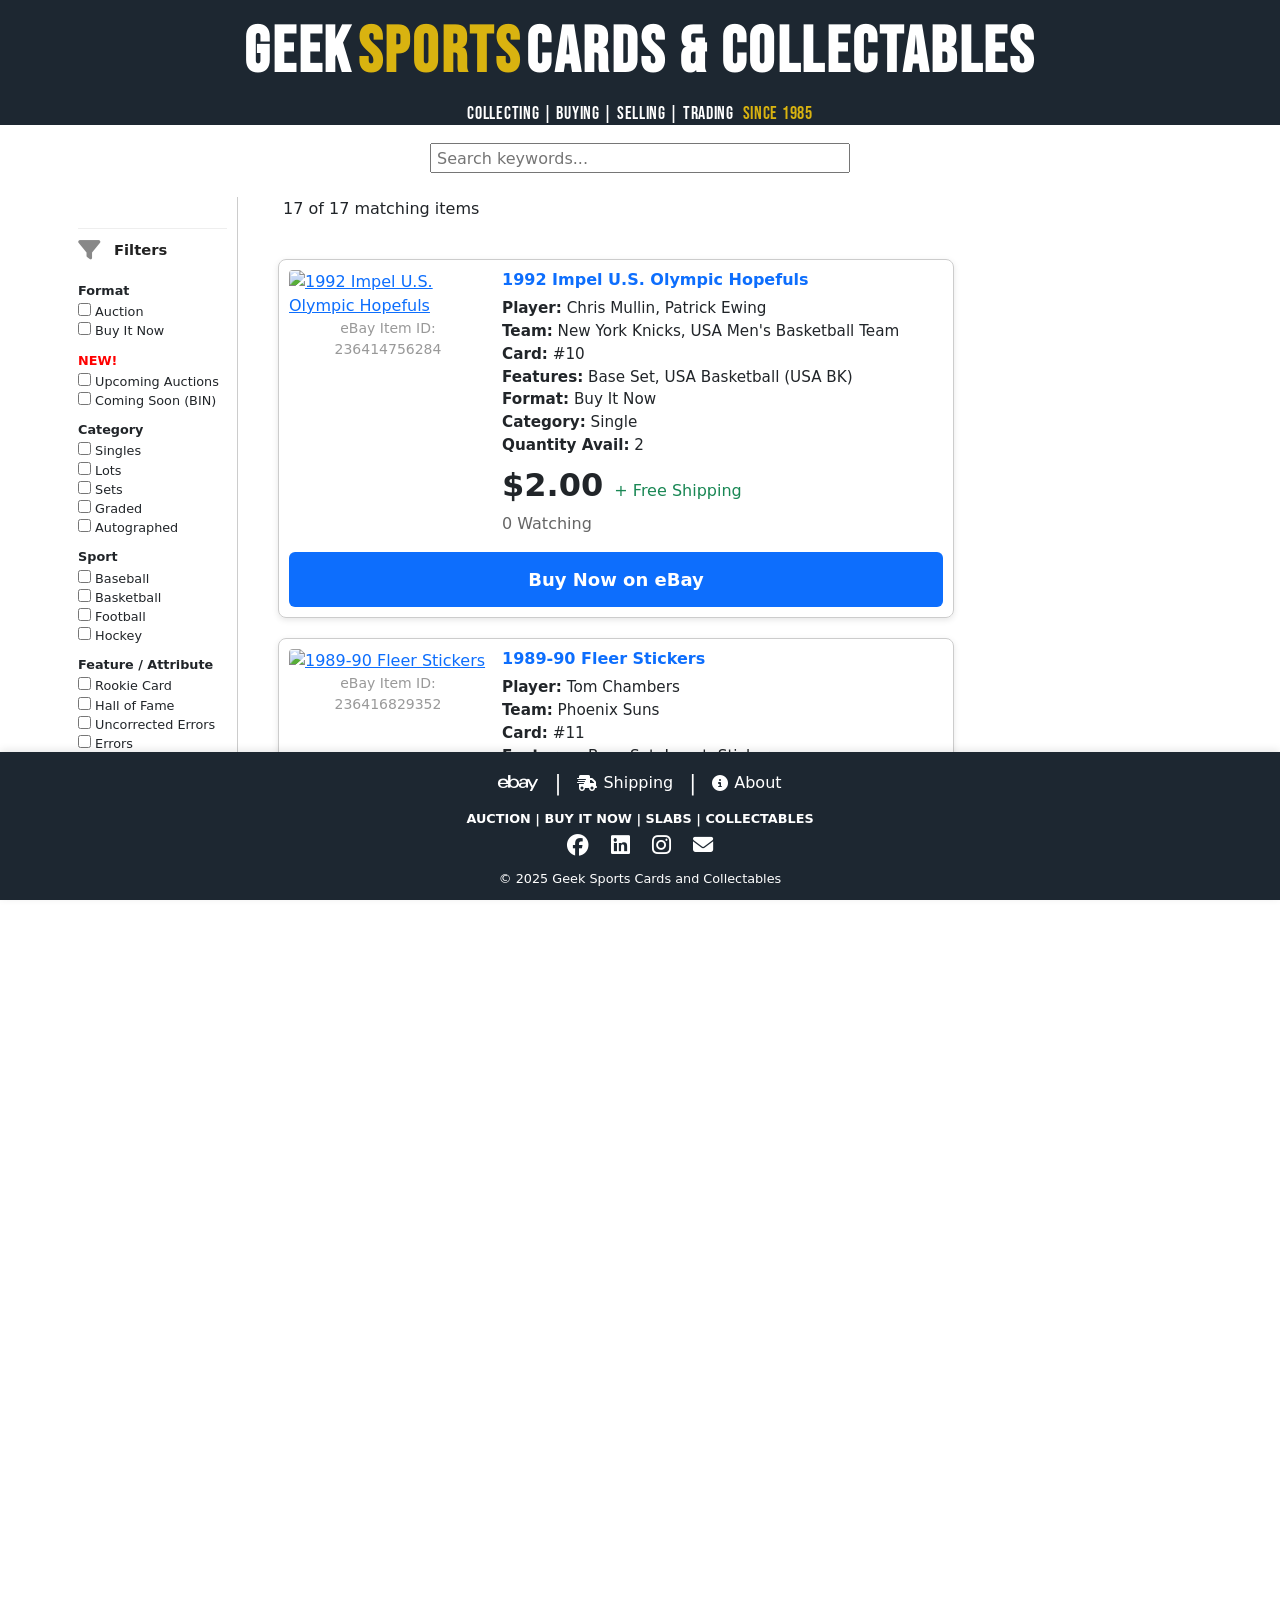
==== commit 12571774: "index.html update — 2025-10-30 08:08:00 MDT" ====
--- a/index.html
+++ b/index.html
@@ -730,7 +730,7 @@
   <div class="card-top">
     <div class="image-container" ${row['isScheduled'] ? 'style="position: relative;"' : (!row['isScheduled'] && (formatLower === 'bin' || formatLower === 'auction')) ? 'style="position: relative;"' : ''}>
       ${(!row['isScheduled'] && (formatLower === 'bin' || formatLower === 'auction')) ? `<a href="${link}" target="_blank" rel="noopener">` : ''}
-      <img class="lazy-img" loading="lazy" src="[data-uri]" data-src="${imgUrl}" alt="${title}" ${row['isScheduled'] ? `onclick="openImageGallery('${row['ItemID']}')" title="Click To View Card"` : `title="Click to View on eBay"`}>
+      <img class="lazy-img" loading="lazy" src="[data-uri]" data-src="${imgUrl}" alt="${title}" ${row['isScheduled'] ? `onclick="openImageGallery('${row['ItemID']}')" title="Click To View Card" style="cursor: pointer;"` : `title="Click to View on eBay"`}>
       ${row['isScheduled'] ? `<a href="javascript:void(0)" onclick="openImageGallery('${row['ItemID']}')" style="position:absolute; top:10px; right:10px; z-index:10;" title="Click To View Card"></a>` : ''}
       ${(!row['isScheduled'] && (formatLower === 'bin' || formatLower === 'auction')) ? `</a>` : ''}
       <small style="color: #999; text-align: center; width: 100%;">eBay Item ID: ${itemNum}</small>
@@ -903,7 +903,7 @@
                             });
                         } else if (sortBy === 'ending_soonest') {
                             filtered = filtered.filter(item => {
-                                return item['Format'] === 'Auction';
+                                return item['Format'] === 'Auction' && !item['isScheduled'];
                             });
                         }
                         filtered.sort((a, b) => {
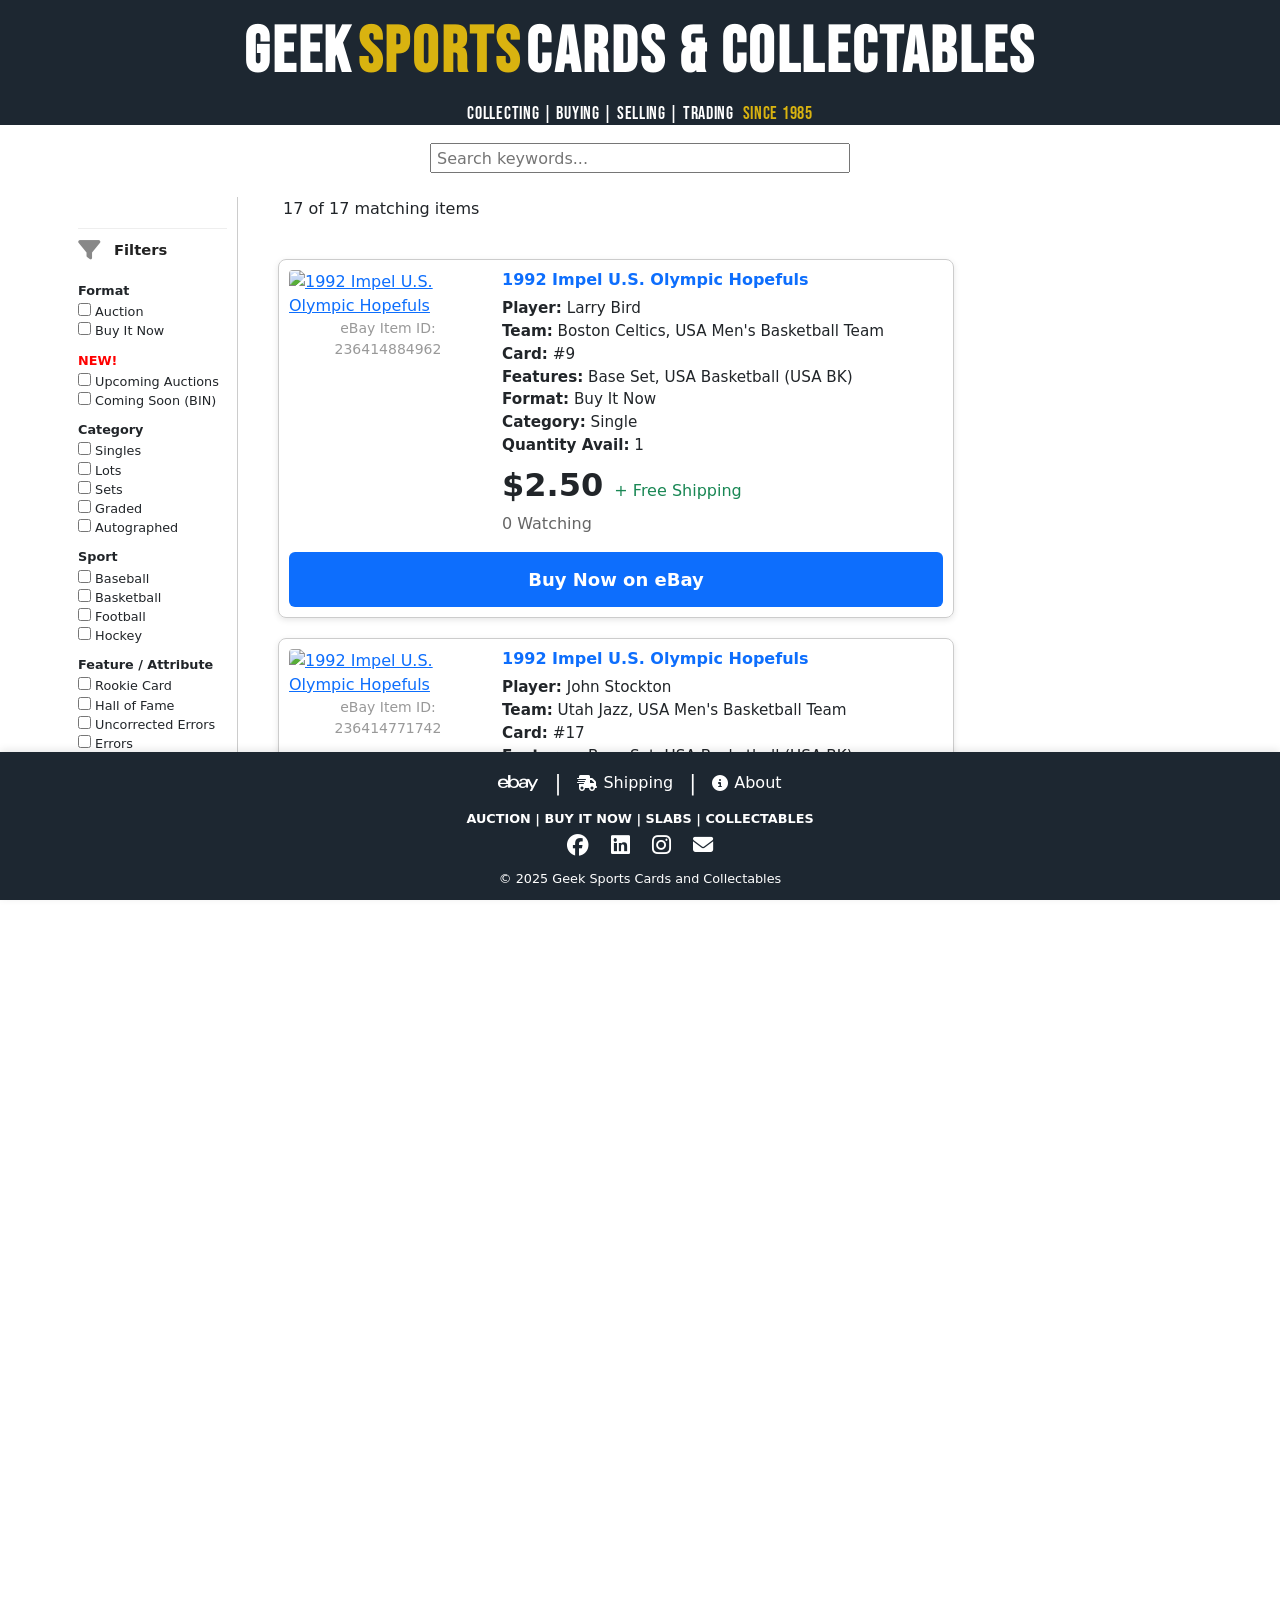
==== commit 1e796764: "index.html update — 2025-10-30 09:08:14 MDT" ====
--- a/index.html
+++ b/index.html
@@ -581,12 +581,16 @@
             const isMobile = window.innerWidth <= 800;
             const comingSoonSelected = $('#filterForm input[type=checkbox][name=filter][value=coming_soon]:checked').length > 0;
             const upcomingAuctionsSelected = $('#filterForm input[type=checkbox][name=filter][value=upcoming_auctions]:checked').length > 0;
+            const keyword = $('#keywordSearch').val().trim();
             let className = 'card-container';
             if (comingSoonSelected || upcomingAuctionsSelected) {
                 className += ' coming-soon-layout';
             }
             if (upcomingAuctionsSelected) {
                 className += ' upcoming-layout';
+            }
+            if (keyword) {
+                className += ' keyword-search-layout';
             }
             let html = `<div class="${className}">`;
             items.forEach(row => {
--- a/static/css/site.css
+++ b/static/css/site.css
@@ -1128,6 +1128,9 @@
         min-width: 623.75px;
         min-height: 369.05px;
       }
+      .keyword-search-layout .listing-card {
+        min-width: 623.75px;
+      }
     }
     @media (min-width: 1500px) {
       .card-container {
@@ -1152,6 +1155,10 @@
       .coming-soon-layout .listing-card {
         min-width: 623.75px;
         min-height: 360.05px;
+      }
+      .keyword-search-layout .listing-card {
+        width: 623.75px;
+        max-width: 623.75px;
       }
       .card-top {
         display: flex;
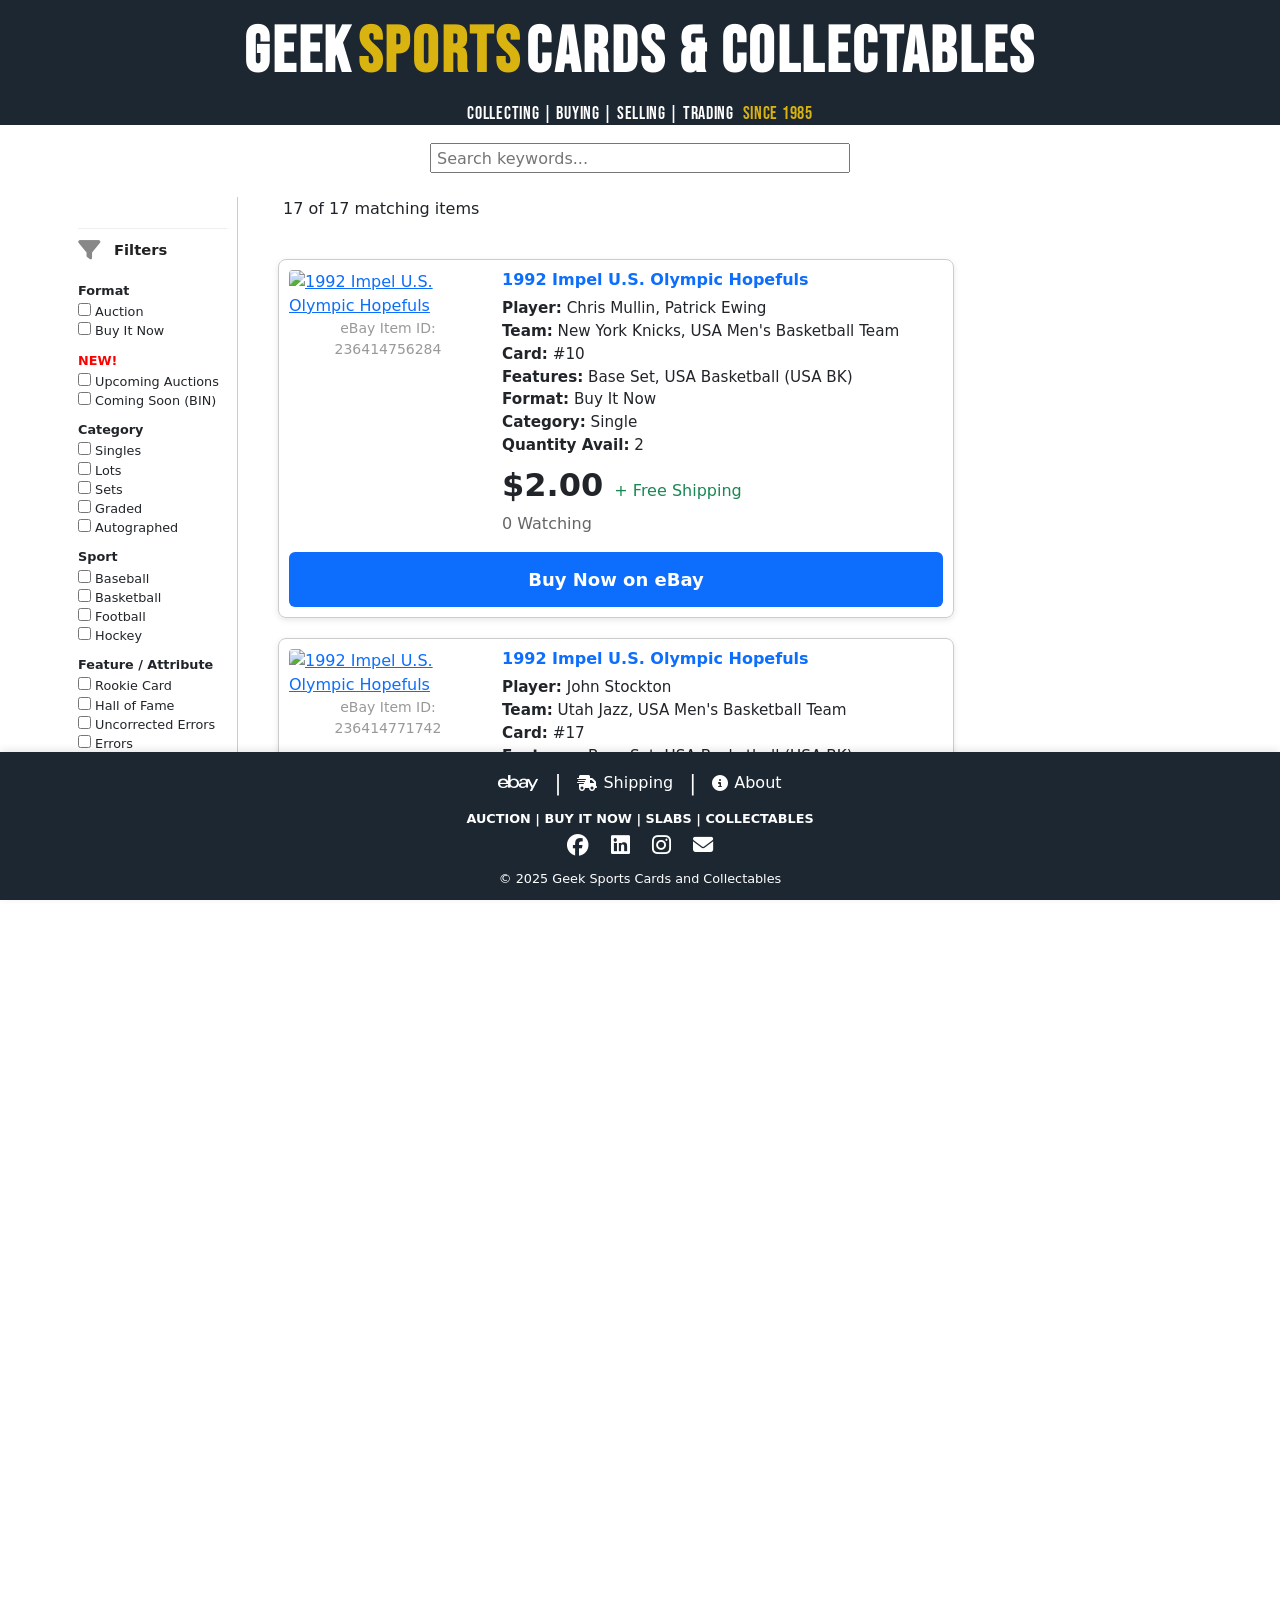
==== commit 1e3c3f48: "index.html update — 2025-10-31 10:30:35 MDT" ====
--- a/index.html
+++ b/index.html
@@ -146,10 +146,10 @@
                     </ul>
                     <div style="text-align:left;">
                         <a href="https://www.facebook.com/geeksportscards" target="_blank" rel="noopener noreferrer">
-                        <img src="static/images/facebook-logo-png-30.png" alt="Facebook" style="max-width: 100%; height: auto; margin: 0; padding: 0;">
+                        <img src="static/images/facebook_logo.png" alt="Facebook" style="max-width: 100%; height: auto; margin: 0; padding: 0;">
                         </a>
                         <a href="#" target="_blank" rel="noopener noreferrer">
-                        <img src="static/images/cardrank-logo-png-30-1.png" alt="cardrank.ai" style="max-width: 100%; height: auto; margin: 0; padding: 0;">
+                        <img src="static/images/cardranksitelogo.png" alt="cardrank.ai" style="max-width: 100%; height: auto; margin: 0; padding: 0;">
                         </a>
 
                     </div>
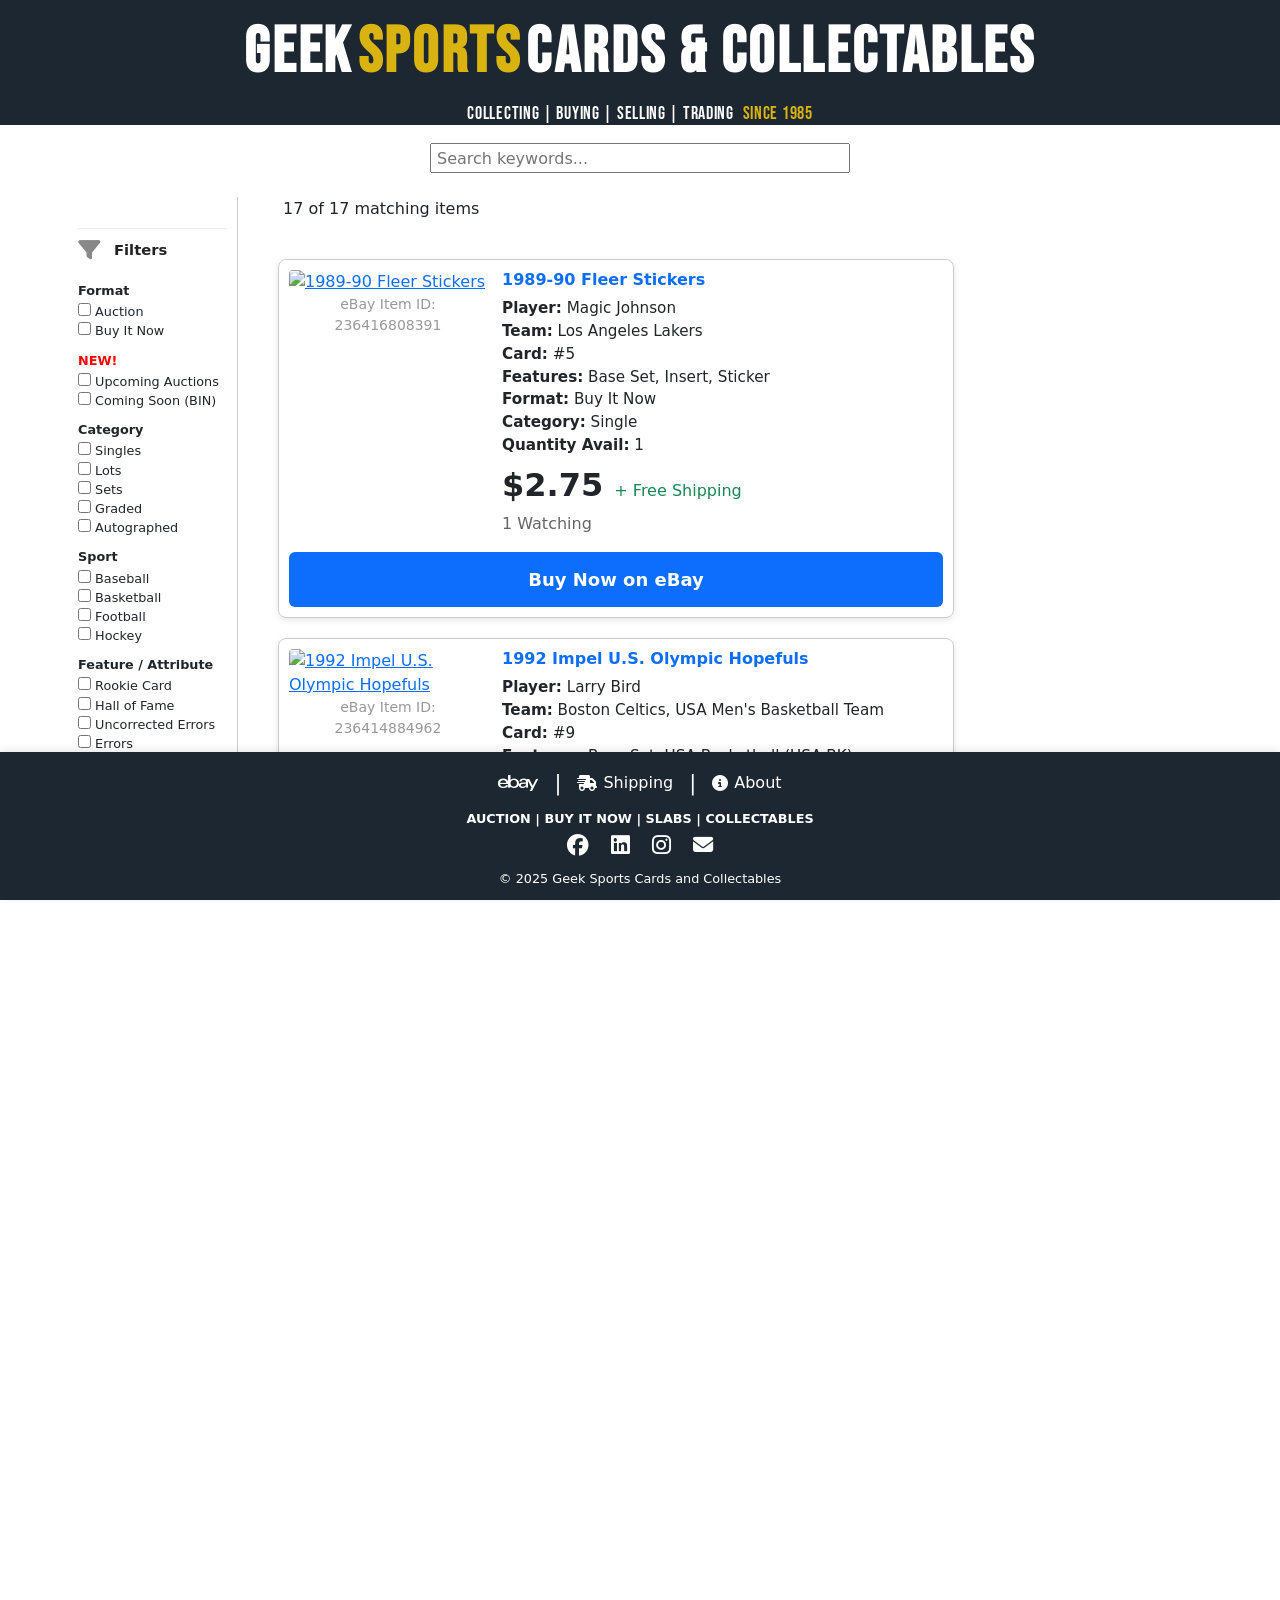
==== commit 2009876d: "index.html update — 2025-11-01 16:18:20 MDT" ====
--- a/index.html
+++ b/index.html
@@ -148,7 +148,7 @@
                         <a href="https://www.facebook.com/geeksportscards" target="_blank" rel="noopener noreferrer">
                         <img src="static/images/facebook_logo.png" alt="Facebook" style="max-width: 100%; height: auto; margin: 0; padding: 0;">
                         </a>
-                        <a href="#" target="_blank" rel="noopener noreferrer">
+                        <a href="https://cardrank.ai" target="_blank" rel="noopener noreferrer">
                         <img src="static/images/cardranksitelogo.png" alt="cardrank.ai" style="max-width: 100%; height: auto; margin: 0; padding: 0;">
                         </a>
 
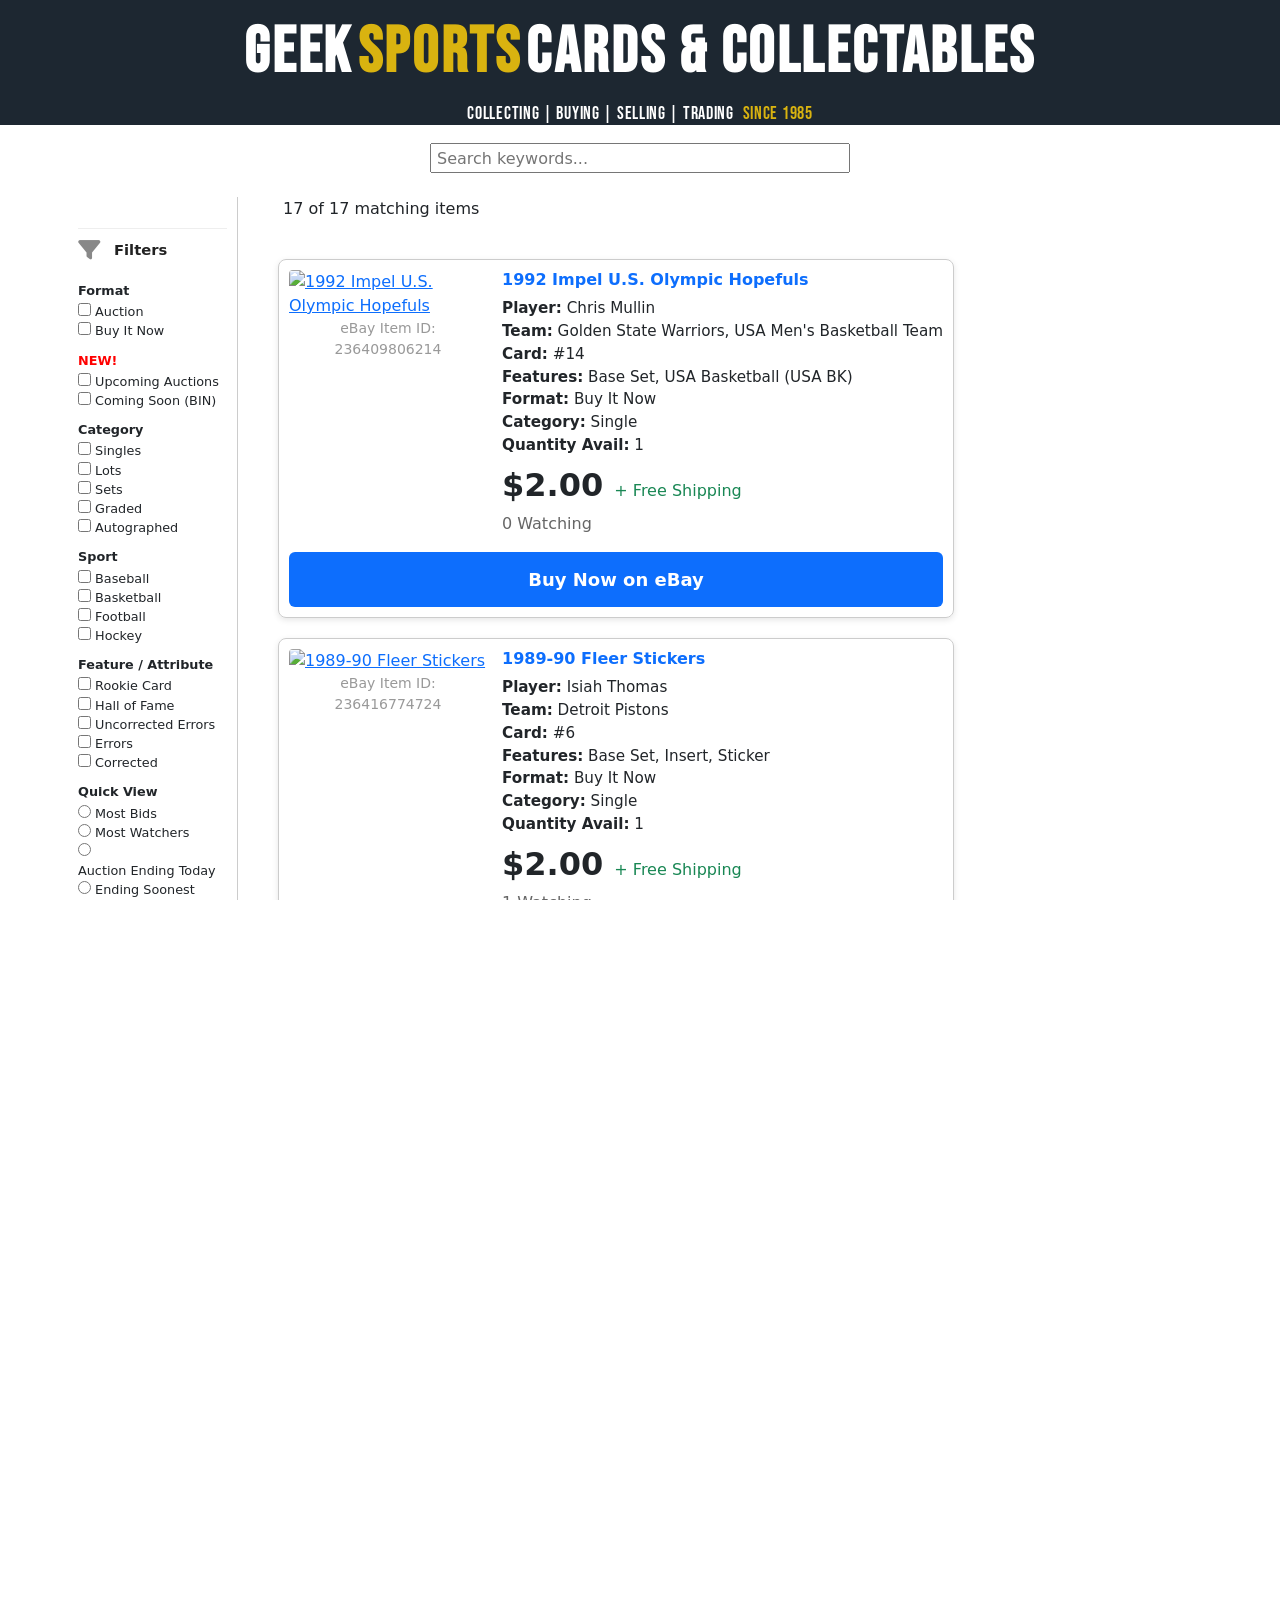
==== commit 7ab6bc8f: "index.html update — 2025-11-04 16:14:35 MST" ====
--- a/index.html
+++ b/index.html
@@ -67,7 +67,8 @@
                                             for="filter_upcoming_auctions">Upcoming Auctions</label></div>
 
                                     <div><input type="checkbox" name="filter" value="coming_soon"
-                                            id="filter_coming_soon"> <label for="filter_coming_soon">Coming Soon (BIN)</label>
+                                            id="filter_coming_soon"> <label for="filter_coming_soon">Coming Soon
+                                            (BIN)</label>
                                     </div>
 
 
@@ -135,7 +136,8 @@
                                     <div><input type="radio" name="view_filter" value="lowest_price"
                                             id="filter_view_lowest_price"> <label for="filter_view_lowest_price">Lowest
                                             Price</label></div>
-                                    <div class="sidebar-clear-btn"><button type="button" id="clearAllFilters" class="mobile-reset-btn">Clear Filters</button></div>
+                                    <div class="sidebar-clear-btn"><button type="button" id="clearAllFilters"
+                                            class="mobile-reset-btn">Clear Filters</button></div>
                                 </form>
                             </div>
                         </li>
@@ -146,10 +148,12 @@
                     </ul>
                     <div style="text-align:left;">
                         <a href="https://www.facebook.com/geeksportscards" target="_blank" rel="noopener noreferrer">
-                        <img src="static/images/facebook_logo.png" alt="Facebook" style="max-width: 100%; height: auto; margin: 0; padding: 0;">
+                            <img src="static/images/facebook_logo.png" alt="Facebook"
+                                style="max-width: 100%; height: auto; margin: 0; padding: 0;">
                         </a>
                         <a href="https://cardrank.ai" target="_blank" rel="noopener noreferrer">
-                        <img src="static/images/cardranksitelogo.png" alt="cardrank.ai" style="max-width: 100%; height: auto; margin: 0; padding: 0;">
+                            <img src="static/images/cardranksitelogo.png" alt="cardrank.ai"
+                                style="max-width: 100%; height: auto; margin: 0; padding: 0;">
                         </a>
 
                     </div>
@@ -171,7 +175,8 @@
                                     id="mobile_filter_upcoming_auctions"> <label
                                     for="mobile_filter_upcoming_auctions">Upcoming Auctions</label></div>
                             <div><input type="checkbox" name="filter" value="coming_soon"
-                                    id="mobile_filter_coming_soon"> <label for="mobile_filter_coming_soon">Coming Soon</label>
+                                    id="mobile_filter_coming_soon"> <label for="mobile_filter_coming_soon">Coming
+                                    Soon</label>
                             </div>
                         </div>
                         <button id="mobileResetBtn" class="mobile-reset-btn">Clear Filters</button>
@@ -214,19 +219,19 @@
         // Function to open image gallery modal
         let currentItemData = null;
         let imageGalleryModal = null; // Store modal instance
-        
+
         function openImageGallery(itemId) {
             // Find the item data from the full data
             if (!window._ebayData) return;
             const itemData = window._ebayData.find(item => item.ItemID === itemId);
             if (!itemData) return;
-            
+
             const imageUrls = [];
-            
+
             // Check if this is a Lots or Sets category item
             const category = itemData['Category'] ? String(itemData['Category']).trim().toLowerCase() : '';
             const includePrimaryImage = (category === 'lots' || category === 'sets');
-            
+
             // Collect all ebay Image URLs (start from 1 for lots/sets, from 2 for singles)
             const startIndex = includePrimaryImage ? 1 : 2;
             for (let i = startIndex; ; i++) {
@@ -237,7 +242,7 @@
                     break;
                 }
             }
-            
+
             // Collect all ebay Variation Image URLs
             for (let i = 1; ; i++) {
                 const url = itemData[`ebay Variation Image URL ${i}`];
@@ -247,76 +252,76 @@
                     break;
                 }
             }
-            
+
             if (imageUrls.length === 0) {
                 return; // No images to show
             }
-            
+
             // Set main image to first available image (not ebay Image URL 1)
             const mainImageUrl = imageUrls[0].url;
             $('#mainImage').attr('src', mainImageUrl);
-            
+
             // Create thumbnails
             let thumbnailsHtml = '';
             imageUrls.forEach((img, idx) => {
                 const isActive = img.url === mainImageUrl ? 'active' : '';
                 thumbnailsHtml += `<img src="${img.url}" alt="${img.type} ${img.index}" class="img-thumbnail gallery-thumb ${isActive}" style="width: 80px; height: 80px; object-fit: contain; cursor: pointer; margin: 2px;" onclick="changeMainImage('${img.url.replace(/'/g, "\\'")}')">`;
             });
-            
+
             $('#thumbnailContainer').html(thumbnailsHtml);
-            
+
             // Show/hide scroll buttons based on thumbnail count
             const thumbnailCount = imageUrls.length;
             if (thumbnailCount > 3) {
                 $('#scrollUpBtn, #scrollDownBtn').removeClass('d-none');
                 // Add scroll functionality
-                $('#scrollUpBtn').off('click').on('click', function() {
+                $('#scrollUpBtn').off('click').on('click', function () {
                     const container = $('#thumbnailContainer')[0];
                     container.scrollBy({ top: -100, behavior: 'smooth' });
                 });
-                $('#scrollDownBtn').off('click').on('click', function() {
+                $('#scrollDownBtn').off('click').on('click', function () {
                     const container = $('#thumbnailContainer')[0];
                     container.scrollBy({ top: 100, behavior: 'smooth' });
                 });
             } else {
                 $('#scrollUpBtn, #scrollDownBtn').addClass('d-none');
             }
-            
+
             // Set modal title to card name
             $('#imageGalleryModalLabel').text(itemData['Card Name'] || 'Card Images');
-            
+
             // Create or reuse modal instance
             if (!imageGalleryModal) {
                 imageGalleryModal = new bootstrap.Modal(document.getElementById('imageGalleryModal'));
             }
             imageGalleryModal.show();
         }
-        
+
         // Function to open make offer modal for upcoming auctions
         let makeOfferModal = null; // Store modal instance
-        
+
         function openMakeOfferForm(itemId) {
             // Find the item data from the full data
             if (!window._ebayData) return;
             const itemData = window._ebayData.find(item => item.ItemID === itemId);
             if (!itemData) return;
-            
+
             // Pre-fill the subject with card information
             const cardName = itemData['Card Name'] || 'Card';
             const player = itemData['Player/Athlete'] || '';
             const team = itemData['Team'] || '';
             const cardNumber = itemData['Card Number'] || '';
             const subject = `Inquiry about ${cardName}${player ? ` - ${player}` : ''}${team ? ` (${team})` : ''}${cardNumber ? ` #${cardNumber}` : ''}`;
-            
+
             $('#contactSubject').val(subject);
-            
+
             // Create or reuse modal instance
             if (!makeOfferModal) {
                 makeOfferModal = new bootstrap.Modal(document.getElementById('makeOfferModal'));
             }
             makeOfferModal.show();
         }
-        
+
         // Function to change main image when thumbnail is clicked
         function changeMainImage(url) {
             $('#mainImage').attr('src', url);
@@ -324,161 +329,6 @@
             $('.gallery-thumb').removeClass('active');
             $(`.gallery-thumb[src="${url}"]`).addClass('active');
         }
-
-
-        // Show about info in main content, full width, when About link is clicked
-        $(document).on('click', '.custom-footer a:contains("About")', function (e) {
-            e.preventDefault();
-            if (window.location.pathname !== '/about') {
-                window.history.pushState({ page: 'about' }, '', '/about');
-            }
-            // Add cache-busting parameter to force fresh data
-            const timestamp = new Date().getTime();
-            $.getJSON(`static/site_content/site.json?_=${timestamp}`, function (siteData) {
-                if (siteData && siteData.about) {
-                    const a = siteData.about;
-                    let html = `<div class='shipping-info-box'>`;
-                    html += `<a href="#" id="aboutBackLink" style="display:inline-flex;align-items:center;font-size:1.35em;color:#0d6efd;text-decoration:none;margin-bottom:18px;padding-left:5px;"><i class='fas fa-arrow-circle-left' style='margin-right:10px;font-size:1.4em;'></i><span style='font-weight:bold;font-size:1.1em;'>Back</span></a>`;
-                    html += `<h2 class='shipping-info-title'>About</h2>`;
-                    html += `<div class='shipping-info-section' style='display:flex;align-items:flex-start;gap:16px;padding-left:5px;'>`;
-                    html += `<div style='display:flex;flex-direction:column;align-items:center;justify-content:flex-start;min-width:90px;max-width:90px;'>`;
-                    if (a.sellericon) {
-                        html += `<img src='${a.sellericon}' alt='Seller Icon' style='max-width:90px;max-height:90px;display:block;'>`;
-                    }
-                    html += `</div>`;
-                    html += `<div style='flex:1;display:flex;flex-direction:column;justify-content:flex-start;'>`;
-                    html += `<div>${a.description || ''}</div>`;
-                    if (a.ebayrating) {
-                        html += `<div style='margin-top:6px;'>${a.ebayrating}</div>`;
-                    }
-                    html += `</div></div>`;
-
-                    if (a.ssnicon || a.rating || a.ebayfeedbackurl) html += `
-                        <div class='shipping-info-section' style='margin-bottom:10px;'>
-                            <div style='font-size:1.5em;font-weight:bold;margin-bottom:8px;text-align:left;'>on 
-                                <span style="color:#e53238;">e</span><span style="color:#0064d2;">B</span><span style="color:#f5af02;">a</span><span style="color:#86b817;">y</span>
-                            </div>
-                            <div style='display:flex;flex-direction:column;align-items:flex-start;gap:10px;'>
-                                <div style='display:flex;flex-direction:row;align-items:center;justify-content:flex-start;min-width:360px;max-width:360px;margin-left:-4px;gap:5px;'>
-                                    <img src='static/images/GEEKSPORTSCARDS_BIN.png' alt='BIN Icon' style='max-width:90px;max-height:90px;display:block;'>
-                                    <img src='static/images/GEEKSPORTSCARDS_AUCTIONS.png' alt='Auctions Icon' style='max-width:90px;max-height:90px;display:block;'>
-                                    <img src='static/images/GEEKSPORTSCARDS_SLABS.png' alt='Slabs Icon' style='max-width:90px;max-height:90px;display:block;'>
-                                    <img src='static/images/GEEKSPORTSCARDS_COLLECTABLES.png' alt='Collectables Icon' style='max-width:90px;max-height:90px;display:block;'>
-                                </div>
-                                <div style='display:flex;flex-direction:column;align-items:flex-start;justify-content:center;text-align:left;'>
-                                    <span style='font-size:1.08em;font-weight:bold;margin-bottom:2px;'>GEEK SPORTS CARDS &amp; COLLECTABLES</span>
-                                    <span style='font-size:0.98em;margin-bottom:4px;'>100% Positive Seller Feedback (last 12 months)</span>
-                                    <a href='https://www.ebay.com/fdbk/feedback_profile/lotsofcards-gsc' target='_blank' rel='noopener' style='color:#0d6efd;text-decoration:underline;font-weight:bold;display:inline-block;'>eBay Seller Feedback</a>
-                                </div>
-                            </div>
-                        </div>`;
-                    html += `</div>`;
-                    $('#itemsGrid').html(html);
-                    $('#resultsCount').html('');
-                    $('.search-outer-container').hide();
-                } else {
-                    $('#itemsGrid').html('<div class="shipping-info-box">About information not available.</div>');
-                    $('#resultsCount').html('');
-                    $('.search-outer-container').show();
-                }
-            }).fail(function () {
-                $('#itemsGrid').html('<div class="shipping-info-box">About information could not be loaded.</div>');
-                $('#resultsCount').html('');
-                $('.search-outer-container').show();
-            });
-        });
-
-        // Show shipping info in main content, full width, when Shipping link is clicked
-        $(document).on('click', '.custom-footer a:contains("Shipping")', function (e) {
-            e.preventDefault();
-            if (window.location.pathname !== '/shipping') {
-                window.history.pushState({ page: 'shipping' }, '', '/shipping');
-            }
-            // Add cache-busting parameter to force fresh data
-            const timestamp = new Date().getTime();
-            $.getJSON(`static/site_content/site.json?_=${timestamp}`, function (siteData) {
-                if (siteData && siteData.shipping) {
-                    const s = siteData.shipping;
-                    let html = `<div class='shipping-info-box'>`;
-                    html += `<a href="#" id="shippingBackLink" style="display:inline-flex;align-items:center;font-size:1.25em;color:#0d6efd;text-decoration:none;margin-bottom:18px;padding-left:5px;"><i class='fas fa-arrow-circle-left' style='margin-right:10px;font-size:1.4em;'></i><span style='font-weight:bold;font-size:1.1em;'>Back</span></a>`;
-                    html += `<h2 class='shipping-info-title'>Shipping Policy</h2>`;
-                    html += `<div class='shipping-info-section'>${s.description || ''}</div>`;
-                    if (s.policy) html += `<div class='shipping-info-section'>${s.policy}</div>`;
-
-                    if (s.freeshipping) html += `<div class='shipping-info-section'><strong>Free Shipping:</strong> ${s.freeshipping}</div>`;
-
-                    if (s.standardshipping) html += `<div class='shipping-info-section'><strong>Standard Shipping Raw / Singles:</strong> ${s.standardshipping}</div>`;
-
-                    if (s.combinedshipping) html += `<div class='shipping-info-section'><strong>Combined Shipping Raw / Singles:</strong> ${s.combinedshipping}</div>`;
-
-                    if (s.standardshippingslabs) html += `<div class='shipping-info-section'><strong>Standard Shipping Slabs:</strong> ${s.standardshippingslabs}</div>`;
-
-                    if (s.lotsnsetsshipping) html += `<div class='shipping-info-section'><strong>Lots and Sets 20 Items or Less Standard Shipping:</strong> ${s.lotsnsetsshipping}</div>`;
-
-                    if (s.lotsnsetsshipping20plus) html += `<div class='shipping-info-section'><strong>Lots and Sets More 20 Items Standard Shipping:</strong> ${s.lotsnsetsshipping20plus}</div>`;
-
-
-
-                    if (s.shippingMethod) html += `<div class='shipping-info-section'><strong>Shipping Method:</strong> ${s.shippingMethod}</div>`;
-                    if (s.ebayshippinglink) html += `<div class='shipping-info-section'><a href='${s.ebayshippinglink}' target='_blank' rel='noopener'>eBay Shipping Help</a></div>`;
-                    html += `</div>`;
-                    $('#itemsGrid').html(html);
-                    $('#resultsCount').html('');
-                    $('.search-outer-container').hide();
-                } else {
-                    $('#itemsGrid').html('<div class="shipping-info-box">Shipping information not available.</div>');
-                    $('#resultsCount').html('');
-                    $('.search-outer-container').show();
-                }
-            }).fail(function () {
-                $('#itemsGrid').html('<div class="shipping-info-box">Shipping information could not be loaded.</div>');
-                $('#resultsCount').html('');
-                $('.search-outer-container').show();
-            });
-        });
-
-        // Restore main content (shared by multiple back links)
-        function restoreMainContent() {
-            if (window.location.pathname !== '/') {
-                window.history.pushState({}, '', '/');
-            }
-            if (window._ebayData) {
-                renderList(window._ebayData);
-                updateResultsCount(window._ebayData.length);
-                $('.search-outer-container').show();
-            } else {
-                window.location.reload();
-            }
-        }
-
-        // Click handlers for back links
-        $(document).on('click', '#shippingBackLink', function (e) {
-            e.preventDefault();
-            restoreMainContent();
-        });
-        $(document).on('click', '#aboutBackLink', function (e) {
-            e.preventDefault();
-            restoreMainContent();
-        });
-
-        // Handle browser navigation for /about and /shipping - attach once
-        window.addEventListener('popstate', function (event) {
-            if (window.location.pathname === '/about') {
-                // Only load About if not already showing
-                if (!$('#itemsGrid .shipping-info-title').text().includes('About')) {
-                    $('.custom-footer a:contains("About")').trigger('click');
-                }
-            } else if (window.location.pathname === '/shipping') {
-                if (!$('#itemsGrid .shipping-info-title').text().includes('Shipping')) {
-                    $('.custom-footer a:contains("Shipping")').trigger('click');
-                }
-            } else {
-                // Restore main content if not /about or /shipping
-                restoreMainContent();
-            }
-        });
-
-
 
 
         function updateResultsCount(count) {
@@ -750,7 +600,7 @@
       <strong>Category:</strong> ${catDisplay}<br>
       <strong>${quantityLabel}</strong> ${quantityValue}</p>
       <p class="price">${price} <span class="shipping-text">${shipping}</span></p>
-      ${(upcomingAuctionsSelected || comingSoonSelected || row['isScheduled']) ? `<p class="start-date">Start Date: <span class="start-date-time">${new Date(row['Start Date']).toLocaleDateString('en-US', {month: '2-digit', day: '2-digit'})} ${new Date(row['Start Date']).toLocaleTimeString('en-US', {hour: '2-digit', minute: '2-digit', hour12: true, timeZoneName: 'short'})}</span></p>` : ''}
+      ${(upcomingAuctionsSelected || comingSoonSelected || row['isScheduled']) ? `<p class="start-date">Start Date: <span class="start-date-time">${new Date(row['Start Date']).toLocaleDateString('en-US', { month: '2-digit', day: '2-digit' })} ${new Date(row['Start Date']).toLocaleTimeString('en-US', { hour: '2-digit', minute: '2-digit', hour12: true, timeZoneName: 'short' })}</span></p>` : ''}
       ${!row['isScheduled'] && formatLower === 'auction' ?
                         `<p class="bid-info mb-1">${bids} <span class="auction-time">${displayTime}</span></p>
          <p class="bid-info mb-2">${row['Watch Count'] && parseInt(row['Watch Count']) > 0 ? `${row['Watch Count']} Watching` : '0 Watching'}</p>` :
@@ -855,13 +705,13 @@
         }
 
         // Load configuration and apply feature toggles
-        $.getJSON('static/config/config.json?t=' + Date.now(), function (config) {
+        $.getJSON('static/site_config/config.json?t=' + Date.now(), function (config) {
             // Store config globally for use in renderList
             window.siteConfig = config;
-        }).fail(function() {
+        }).fail(function () {
             console.error('Failed to load config.json');
             window.siteConfig = { "Card Button": { "upcoming_auctions": true, "coming_soon": true } }; // fallback
-        }).always(function() {
+        }).always(function () {
             // Now load the data
             $.getJSON('data/ebay_active_items.json?t=' + Date.now(), function (activeItemsData) {
                 $.getJSON('data/ebay_scheduled_items.json?t=' + Date.now(), function (scheduledData) {
@@ -871,157 +721,157 @@
                     // Randomize the order of cards
                     shuffleArray(data);
 
-                window._ebayData = data;
-                if (!data.length) {
-                    $('#itemsGrid').html('<div>No data found.</div>');
-                    updateResultsCount(0);
-                    return;
-                }
-                $('#listViewBtn').addClass('active');
-                $('#gridViewBtn').remove();
-                // Default to showing active items
-                const activeData = data.filter(row => !row['isScheduled']);
-                renderList(activeData);
-                updateResultsCount(activeData.length);
-                function updateFilters() {
-                    let filtered = filterData(data);
-                    const selectedViews = $('#filterForm input[type=radio][name=view_filter]:checked').map(function () { return this.value; }).get();
-                    if (selectedViews.length > 0) {
-                        const sortBy = selectedViews[0]; // take the first one
-                        if (sortBy === 'most_bids') {
-                            filtered = filtered.filter(item => {
-                                const bids = parseInt(item['Bid Count'] || 0);
-                                return bids > 0;
-                            });
-                        } else if (sortBy === 'most_watchers') {
-                            filtered = filtered.filter(item => {
-                                const watchers = parseInt(item['Watch Count'] || 0);
-                                return watchers >= 1;
-                            });
-                        } else if (sortBy === 'ending_today') {
-                            const today = new Date();
-                            const todayStr = today.toDateString();
-                            filtered = filtered.filter(item => {
-                                const endDate = new Date(item['End Date']);
-                                return endDate.toDateString() === todayStr;
-                            });
-                        } else if (sortBy === 'ending_soonest') {
-                            filtered = filtered.filter(item => {
-                                return item['Format'] === 'Auction' && !item['isScheduled'];
+                    window._ebayData = data;
+                    if (!data.length) {
+                        $('#itemsGrid').html('<div>No data found.</div>');
+                        updateResultsCount(0);
+                        return;
+                    }
+                    $('#listViewBtn').addClass('active');
+                    $('#gridViewBtn').remove();
+                    // Default to showing active items
+                    const activeData = data.filter(row => !row['isScheduled']);
+                    renderList(activeData);
+                    updateResultsCount(activeData.length);
+                    function updateFilters() {
+                        let filtered = filterData(data);
+                        const selectedViews = $('#filterForm input[type=radio][name=view_filter]:checked').map(function () { return this.value; }).get();
+                        if (selectedViews.length > 0) {
+                            const sortBy = selectedViews[0]; // take the first one
+                            if (sortBy === 'most_bids') {
+                                filtered = filtered.filter(item => {
+                                    const bids = parseInt(item['Bid Count'] || 0);
+                                    return bids > 0;
+                                });
+                            } else if (sortBy === 'most_watchers') {
+                                filtered = filtered.filter(item => {
+                                    const watchers = parseInt(item['Watch Count'] || 0);
+                                    return watchers >= 1;
+                                });
+                            } else if (sortBy === 'ending_today') {
+                                const today = new Date();
+                                const todayStr = today.toDateString();
+                                filtered = filtered.filter(item => {
+                                    const endDate = new Date(item['End Date']);
+                                    return endDate.toDateString() === todayStr;
+                                });
+                            } else if (sortBy === 'ending_soonest') {
+                                filtered = filtered.filter(item => {
+                                    return item['Format'] === 'Auction' && !item['isScheduled'];
+                                });
+                            }
+                            filtered.sort((a, b) => {
+                                if (sortBy === 'most_bids') {
+                                    const aBids = parseInt(a['Bid Count'] || 0);
+                                    const bBids = parseInt(b['Bid Count'] || 0);
+                                    return bBids - aBids;
+                                } else if (sortBy === 'ending_soonest') {
+                                    const aDate = new Date(a['End Date']);
+                                    const bDate = new Date(b['End Date']);
+                                    return aDate - bDate;
+                                } else if (sortBy === 'most_recent') {
+                                    // Assuming higher ItemID is more recent
+                                    const aId = parseInt(a['ItemID'] || 0);
+                                    const bId = parseInt(b['ItemID'] || 0);
+                                    return bId - aId;
+                                } else if (sortBy === 'highest_price') {
+                                    const aPrice = parseFloat(a['Current Price'] || 0);
+                                    const bPrice = parseFloat(b['Current Price'] || 0);
+                                    return bPrice - aPrice;
+                                } else if (sortBy === 'lowest_price') {
+                                    const aPrice = parseFloat(a['Current Price'] || 0);
+                                    const bPrice = parseFloat(b['Current Price'] || 0);
+                                    return aPrice - bPrice;
+                                } else if (sortBy === 'most_watchers') {
+                                    const aWatchers = parseInt(a['Watch Count'] || 0);
+                                    const bWatchers = parseInt(b['Watch Count'] || 0);
+                                    return bWatchers - aWatchers;
+                                } else if (sortBy === 'ending_today') {
+                                    const aDate = new Date(a['End Date']);
+                                    const bDate = new Date(b['End Date']);
+                                    return aDate - bDate;
+                                }
+                                return 0;
                             });
                         }
-                        filtered.sort((a, b) => {
-                            if (sortBy === 'most_bids') {
-                                const aBids = parseInt(a['Bid Count'] || 0);
-                                const bBids = parseInt(b['Bid Count'] || 0);
-                                return bBids - aBids;
-                            } else if (sortBy === 'ending_soonest') {
-                                const aDate = new Date(a['End Date']);
-                                const bDate = new Date(b['End Date']);
-                                return aDate - bDate;
-                            } else if (sortBy === 'most_recent') {
-                                // Assuming higher ItemID is more recent
-                                const aId = parseInt(a['ItemID'] || 0);
-                                const bId = parseInt(b['ItemID'] || 0);
-                                return bId - aId;
-                            } else if (sortBy === 'highest_price') {
-                                const aPrice = parseFloat(a['Current Price'] || 0);
-                                const bPrice = parseFloat(b['Current Price'] || 0);
-                                return bPrice - aPrice;
-                            } else if (sortBy === 'lowest_price') {
-                                const aPrice = parseFloat(a['Current Price'] || 0);
-                                const bPrice = parseFloat(b['Current Price'] || 0);
-                                return aPrice - bPrice;
-                            } else if (sortBy === 'most_watchers') {
-                                const aWatchers = parseInt(a['Watch Count'] || 0);
-                                const bWatchers = parseInt(b['Watch Count'] || 0);
-                                return bWatchers - aWatchers;
-                            } else if (sortBy === 'ending_today') {
-                                const aDate = new Date(a['End Date']);
-                                const bDate = new Date(b['End Date']);
-                                return aDate - bDate;
-                            }
-                            return 0;
-                        });
-                    }
-                    updateResultsCount(filtered.length);
-                    renderList(filtered);
-                }
-                $('#filterForm input[type=checkbox][name=filter]').on('change', function () {
-                    const val = $(this).val();
-                    if ($(this).is(':checked') && ['auction', 'bin', 'coming_soon', 'upcoming_auctions'].includes(val)) {
-                        // Uncheck the other three
-                        const others = ['auction', 'bin', 'coming_soon', 'upcoming_auctions'].filter(v => v !== val);
-                        others.forEach(otherVal => {
-                            $(`#filterForm input[type=checkbox][name=filter][value="${otherVal}"]`).prop('checked', false);
-                        });
-                    }
-                    // Sync mobile filters
-                    $(`#mobileFormatFilters input[type=checkbox][name=filter][value="${val}"]`).prop('checked', $(this).is(':checked'));
-                    updateFilters();
-                });
-                // Mobile filter change handlers
-                $('#mobileFormatFilters input[type=checkbox][name=filter]').on('change', function () {
-                    const val = $(this).val();
-                    if ($(this).is(':checked') && ['auction', 'bin', 'coming_soon', 'upcoming_auctions'].includes(val)) {
-                        // Uncheck the other three in mobile
-                        const others = ['auction', 'bin', 'coming_soon', 'upcoming_auctions'].filter(v => v !== val);
-                        others.forEach(otherVal => {
-                            $(`#mobileFormatFilters input[type=checkbox][name=filter][value="${otherVal}"]`).prop('checked', false);
-                        });
-                        // Uncheck in sidebar
-                        others.forEach(otherVal => {
-                            $(`#filterForm input[type=checkbox][name=filter][value="${otherVal}"]`).prop('checked', false);
-                        });
-                    }
-                    // Sync sidebar filters
-                    $(`#filterForm input[type=checkbox][name=filter][value="${val}"]`).prop('checked', $(this).is(':checked'));
-                    updateFilters();
-                });
-                // Mobile reset button
-                $('#mobileResetBtn').on('click', function() {
-                    $('#mobileFormatFilters input[type=checkbox][name=filter]').prop('checked', false);
-                    $('#filterForm input[type=checkbox][name=filter]').prop('checked', false);
-                    updateFilters();
-                });
-                $('#filterForm input[type=checkbox][name=category_filter]').on('change', updateFilters);
-                $('#filterForm input[type=checkbox][name=sport_filter]').on('change', updateFilters);
-                $('#filterForm input[type=radio][name=view_filter]').on('change', updateFilters);
-                function updateClearBtn() {
-                    const val = $('#keywordSearch').val();
-                    if (val) {
-                        $('#clearSearchBtn').show();
-                    } else {
-                        $('#clearSearchBtn').hide();
-                    }
-                }
-                $('#keywordSearch').on('input', function () {
-                    updateFilters();
+                        updateResultsCount(filtered.length);
+                        renderList(filtered);
+                    }
+                    $('#filterForm input[type=checkbox][name=filter]').on('change', function () {
+                        const val = $(this).val();
+                        if ($(this).is(':checked') && ['auction', 'bin', 'coming_soon', 'upcoming_auctions'].includes(val)) {
+                            // Uncheck the other three
+                            const others = ['auction', 'bin', 'coming_soon', 'upcoming_auctions'].filter(v => v !== val);
+                            others.forEach(otherVal => {
+                                $(`#filterForm input[type=checkbox][name=filter][value="${otherVal}"]`).prop('checked', false);
+                            });
+                        }
+                        // Sync mobile filters
+                        $(`#mobileFormatFilters input[type=checkbox][name=filter][value="${val}"]`).prop('checked', $(this).is(':checked'));
+                        updateFilters();
+                    });
+                    // Mobile filter change handlers
+                    $('#mobileFormatFilters input[type=checkbox][name=filter]').on('change', function () {
+                        const val = $(this).val();
+                        if ($(this).is(':checked') && ['auction', 'bin', 'coming_soon', 'upcoming_auctions'].includes(val)) {
+                            // Uncheck the other three in mobile
+                            const others = ['auction', 'bin', 'coming_soon', 'upcoming_auctions'].filter(v => v !== val);
+                            others.forEach(otherVal => {
+                                $(`#mobileFormatFilters input[type=checkbox][name=filter][value="${otherVal}"]`).prop('checked', false);
+                            });
+                            // Uncheck in sidebar
+                            others.forEach(otherVal => {
+                                $(`#filterForm input[type=checkbox][name=filter][value="${otherVal}"]`).prop('checked', false);
+                            });
+                        }
+                        // Sync sidebar filters
+                        $(`#filterForm input[type=checkbox][name=filter][value="${val}"]`).prop('checked', $(this).is(':checked'));
+                        updateFilters();
+                    });
+                    // Mobile reset button
+                    $('#mobileResetBtn').on('click', function () {
+                        $('#mobileFormatFilters input[type=checkbox][name=filter]').prop('checked', false);
+                        $('#filterForm input[type=checkbox][name=filter]').prop('checked', false);
+                        updateFilters();
+                    });
+                    $('#filterForm input[type=checkbox][name=category_filter]').on('change', updateFilters);
+                    $('#filterForm input[type=checkbox][name=sport_filter]').on('change', updateFilters);
+                    $('#filterForm input[type=radio][name=view_filter]').on('change', updateFilters);
+                    function updateClearBtn() {
+                        const val = $('#keywordSearch').val();
+                        if (val) {
+                            $('#clearSearchBtn').show();
+                        } else {
+                            $('#clearSearchBtn').hide();
+                        }
+                    }
+                    $('#keywordSearch').on('input', function () {
+                        updateFilters();
+                        updateClearBtn();
+                    });
+                    $('#clearSearchBtn').on('click', function () {
+                        $('#keywordSearch').val('');
+                        updateFilters();
+                        updateClearBtn();
+                        $('#keywordSearch').focus();
+                    });
                     updateClearBtn();
-                });
-                $('#clearSearchBtn').on('click', function () {
-                    $('#keywordSearch').val('');
-                    updateFilters();
-                    updateClearBtn();
-                    $('#keywordSearch').focus();
-                });
-                updateClearBtn();
-                $('#clearAllFilters').on('click', function () {
-                    $('#filterForm input[type=checkbox][name=filter]').prop('checked', false);
-                    $('#mobileFormatFilters input[type=checkbox][name=filter]').prop('checked', false);
-                    $('#filterForm input[type=checkbox][name=category_filter]').prop('checked', false);
-                    $('#filterForm input[type=checkbox][name=sport_filter]').prop('checked', false);
-                    $('#filterForm input[type=radio][name=view_filter]').prop('checked', false);
-                    $('#keywordSearch').val('');
-                    updateClearBtn();
-                    // Show active items when all filters are cleared
-                    const activeData = data.filter(row => !row['isScheduled']);
-                    updateResultsCount(activeData.length);
-                    renderList(activeData);
+                    $('#clearAllFilters').on('click', function () {
+                        $('#filterForm input[type=checkbox][name=filter]').prop('checked', false);
+                        $('#mobileFormatFilters input[type=checkbox][name=filter]').prop('checked', false);
+                        $('#filterForm input[type=checkbox][name=category_filter]').prop('checked', false);
+                        $('#filterForm input[type=checkbox][name=sport_filter]').prop('checked', false);
+                        $('#filterForm input[type=radio][name=view_filter]').prop('checked', false);
+                        $('#keywordSearch').val('');
+                        updateClearBtn();
+                        // Show active items when all filters are cleared
+                        const activeData = data.filter(row => !row['isScheduled']);
+                        updateResultsCount(activeData.length);
+                        renderList(activeData);
+                    });
                 });
             });
         });
-    });
 
         // Improved lazy loading for images: always observe after DOM update
         (function () {
@@ -1061,88 +911,34 @@
             });
         })();
     </script>
-    <div class="custom-footer">
-
-        <div style="display:flex;justify-content:center;align-items:center;gap:0;flex-wrap:wrap;margin-bottom:6px;">
-            <a href="https://www.ebay.com/sch/i.html?rt=nc&_ssn=geeksportscardsandcollectables&_dmd=2&mkcid=1&mkrid=711-53200-19255-0&siteid=0&campid=5339025312&customid=&toolid=10001"
-                target=_blank"
-                style="color:#fff;text-decoration:none;display:flex;align-items:center;gap:6px;font-size:1em;"><i
-                    class="fa-brands fa-ebay fa-xl" style="font-size:2em;"></i></a>
-            <span style="color:#fff;font-size:1.3em;padding:0 16px;">|</span>
-            <a href="#"
-                style="color:#fff;text-decoration:none;display:flex;align-items:center;gap:6px;font-size:1em;"><i
-                    class="fas fa-shipping-fast"></i> Shipping</a>
-            <span style="color:#fff;font-size:1.3em;padding:0 16px;">|</span>
-            <a href="#"
-                style="color:#fff;text-decoration:none;display:flex;align-items:center;gap:6px;font-size:1em;"><i
-                    class="fas fa-info-circle"></i> About</a>
-        </div>
-        <div>
-            <p style="font-weight:bold;color:#fff;font-size:0.80em;margin:10px 0 0 0;">
-
-
-                <a href="https://www.ebay.com/sch/i.html?rt=nc&_ssn=geeksportscardsandcollectables&_dmd=2&mkcid=1&mkrid=711-53200-19255-0&siteid=0&campid=5339025312&customid=&toolid=10001&LH_Auction=1"
-                    target="_blank" style="text-decoration:none;font-weight:bold;">
-                    <span style="color:#ffff;">AUCTION</span>
-                </a> |
-
-
-                <a href="https://www.ebay.com/sch/i.html?rt=nc&_ssn=geeksportscardsandcollectables&_dmd=2&mkcid=1&mkrid=711-53200-19255-0&siteid=0&campid=5339025312&customid=&toolid=10001&LH_BIN=1"
-                    target="_blank" style="text-decoration:none;font-weight:bold;">
-                    <span style="color:#ffff;">BUY IT NOW</span>
-                </a> |
-
-                <a href="#" style="text-decoration:none;font-weight:bold;">
-                    <span style="color:#ffff;">SLABS</span>
-                </a> |
-                <a href="#" style="text-decoration:none;font-weight:bold;">
-                    <span style="color:#ffff;">COLLECTABLES</span>
-                </a>
-            </p>
-        </div>
-        <div class="footer-social-icons">
-            <a href="https://www.facebook.com/geeksportscards" target="_blank" rel="noopener noreferrer">
-                <i class="fab fa-facebook fa-xl"></i>
-            </a>
-            <a href="https://www.linkedin.com/company/geek-sports-cards" target="_blank" rel="noopener noreferrer">
-                <i class="fab fa-linkedin fa-xl"></i>
-            </a>
-            <a href="https://www.instagram.com/geek_sports_cards/" target="_blank" rel="noopener noreferrer">
-                <i class="fab fa-instagram fa-xl"></i>
-            </a>
-            <a href="mailto:info@geeksportscards.com" title="Email info@geeksportscards.com">
-                <i class="fa-solid fa-envelope" style="font-size:1.40em; padding-top:2px;"></i>
-            </a>
-        </div>
-
-        <span style="display:block;font-size:0.80em;margin-top:2px;">&copy; 2025 Geek Sports Cards and
-            Collectables</span>
-        <button id="backToTopBtn" aria-label="Back to Top" type="button"><i class="fas fa-arrow-up"
-                style="font-size:1.1em;color:#fff;"></i></button>
-    </div>
 
     <!-- Image Gallery Modal -->
     <div class="modal fade" id="imageGalleryModal" tabindex="-1" aria-labelledby="imageGalleryModalLabel">
         <div class="modal-dialog modal-lg">
             <div class="modal-content">
                 <div class="modal-header">
-                    <h5 class="modal-title" id="imageGalleryModalLabel" style="font-weight: 600; text-align: center; width: 100%;">Card Images</h5>
+                    <h5 class="modal-title" id="imageGalleryModalLabel"
+                        style="font-weight: 600; text-align: center; width: 100%;">Card Images</h5>
                     <button type="button" class="btn-close" data-bs-dismiss="modal" aria-label="Close"></button>
                 </div>
                 <div class="modal-body d-flex gap-3">
                     <div id="thumbnailContainerWrapper" class="d-flex flex-column" style="max-width: 120px;">
-                        <button id="scrollUpBtn" class="btn btn-sm btn-outline-secondary mb-1 d-none" style="width: 100%; font-size: 0.8em;" title="Scroll Up">
+                        <button id="scrollUpBtn" class="btn btn-sm btn-outline-secondary mb-1 d-none"
+                            style="width: 100%; font-size: 0.8em;" title="Scroll Up">
                             <i class="fas fa-chevron-up"></i>
                         </button>
-                        <div id="thumbnailContainer" class="d-flex flex-column gap-2" style="max-height: 300px; overflow-y: auto;">
+                        <div id="thumbnailContainer" class="d-flex flex-column gap-2"
+                            style="max-height: 300px; overflow-y: auto;">
                             <!-- Thumbnails will be populated here -->
                         </div>
-                        <button id="scrollDownBtn" class="btn btn-sm btn-outline-secondary mt-1 d-none" style="width: 100%; font-size: 0.8em;" title="Scroll Down">
+                        <button id="scrollDownBtn" class="btn btn-sm btn-outline-secondary mt-1 d-none"
+                            style="width: 100%; font-size: 0.8em;" title="Scroll Down">
                             <i class="fas fa-chevron-down"></i>
                         </button>
                     </div>
                     <div id="mainImageContainer" class="flex-grow-1 text-center">
-                        <img id="mainImage" src="" alt="Main Image" class="img-fluid d-block" style="max-height: 400px;">
+                        <img id="mainImage" src="" alt="Main Image" class="img-fluid d-block"
+                            style="max-height: 400px;">
                     </div>
                 </div>
             </div>
@@ -1154,7 +950,8 @@
         <div class="modal-dialog modal-lg">
             <div class="modal-content">
                 <div class="modal-header">
-                    <h5 class="modal-title" id="makeOfferModalLabel" style="font-weight: 600; text-align: center; width: 100%;">Make Offer</h5>
+                    <h5 class="modal-title" id="makeOfferModalLabel"
+                        style="font-weight: 600; text-align: center; width: 100%;">Make Offer</h5>
                     <button type="button" class="btn-close" data-bs-dismiss="modal" aria-label="Close"></button>
                 </div>
                 <div class="modal-body">
@@ -1177,7 +974,8 @@
                         </div>
                         <div class="mb-3">
                             <label for="contactMessage" class="form-label">Message *</label>
-                            <textarea class="form-control" id="contactMessage" rows="4" required placeholder="Please enter your offer or inquiry about this item..."></textarea>
+                            <textarea class="form-control" id="contactMessage" rows="4" required
+                                placeholder="Please enter your offer or inquiry about this item..."></textarea>
                         </div>
                         <div class="text-center">
                             <button type="submit" class="btn btn-primary">Send Message</button>
@@ -1246,96 +1044,31 @@
                 initBackToTop();
             }
         })();
-        // Auto-scroll to top when the user scrolls past half the document height
-        (function () {
-            function initAutoScroll() {
-                let autoTriggered = false;
-                let lastScroll = 0;
-                const resetThreshold = 50; // px from top to reset
-
-                function onScroll() {
-                    const scrollY = window.scrollY || window.pageYOffset;
-                    const docHeight = Math.max(document.documentElement.scrollHeight, document.body.scrollHeight);
-                    const half = docHeight / 2;
-                    const scrollingDown = scrollY > lastScroll;
-                    lastScroll = scrollY;
-
-                    if (!autoTriggered && scrollingDown && scrollY > half) {
-                        autoTriggered = true;
-                        // smooth scroll to top
-                        window.scrollTo({ top: 0, behavior: 'smooth' });
-                    }
-
-                    // reset so the auto-scroll can trigger again after user returns near top
-                    if (autoTriggered && scrollY < resetThreshold) {
-                        autoTriggered = false;
-                    }
-                }
-
-                window.addEventListener('scroll', onScroll, { passive: true });
-            }
-            if (document.readyState === 'loading') {
-                document.addEventListener('DOMContentLoaded', initAutoScroll);
-            } else {
-                initAutoScroll();
-            }
-        })();
-    </script>
-
-    <script>
-        // Ensure --footer-height CSS variable matches the rendered footer height.
-        (function syncFooterHeightVar() {
-            const footer = document.querySelector('.custom-footer');
-            if (!footer) return;
-            function setVar() {
-                const h = footer.offsetHeight || 64;
-                // set on the footer itself (fallback) and on :root for global use
-                footer.style.setProperty('--footer-height', h + 'px');
-                document.documentElement.style.setProperty('--footer-height', h + 'px');
-            }
-            if (document.readyState === 'loading') {
-                document.addEventListener('DOMContentLoaded', setVar);
-            } else {
-                setVar();
-            }
-
-            // Prefer ResizeObserver for precise updates; fall back to window resize
-            if (window.ResizeObserver) {
-                try {
-                    const ro = new ResizeObserver(() => setVar());
-                    ro.observe(footer);
-                } catch (e) {
-                    window.addEventListener('resize', setVar);
-                }
-            } else {
-                window.addEventListener('resize', setVar);
-            }
-        })();
     </script>
 
     <script>
         // Handle make offer form submission
-        document.getElementById('makeOfferForm').addEventListener('submit', function(e) {
+        document.getElementById('makeOfferForm').addEventListener('submit', function (e) {
             e.preventDefault();
-            
+
             const name = document.getElementById('contactName').value;
             const email = document.getElementById('contactEmail').value;
             const phone = document.getElementById('contactPhone').value;
             const subject = document.getElementById('contactSubject').value;
             const message = document.getElementById('contactMessage').value;
-            
+
             // Create mailto link with form data
             const body = `Name: ${name}\nEmail: ${email}\nPhone: ${phone}\n\nMessage:\n${message}`;
             const mailtoLink = `mailto:geeksportscards@gmail.com?subject=${encodeURIComponent(subject)}&body=${encodeURIComponent(body)}`;
-            
+
             // Open email client
             window.location.href = mailtoLink;
-            
+
             // Close modal
             if (makeOfferModal) {
                 makeOfferModal.hide();
             }
-            
+
             // Reset form
             this.reset();
         });
@@ -1345,6 +1078,42 @@
         integrity="sha384-YvpcrYf0tY3lHB60NNkmXc5s9fDVZLESaAA55NDzOxhy9GkcIdslK1eN7N6jIeHz"
         crossorigin="anonymous"></script>
 
+    <footer class="py-3 border-top">
+        <div class="container footer-inner d-flex flex-column justify-content-center align-items-center gap-3">
+            <div class="d-flex align-items-center justify-content-center text-center footer-social">
+                <ul class="nav justify-content-center list-unstyled d-flex align-items-center mx-auto">
+                    <li class="ms-0"><a href="https://www.ebay.com/sch/i.html?rt=nc&_ssn=geeksportscardsandcollectables&_dmd=2&mkcid=1&mkrid=711-53200-19255-0&siteid=0&campid=5339025312&customid=&toolid=10001"
+                        target="_blank" rel="noopener noreferrer"
+                        style="color:#fff;text-decoration:none;font-size:1em;"><i
+                            class="fab fa-ebay" style="font-size:2em; line-height:1; vertical-align: middle;"></i></a></li>
+                    <li class="ms-3"> <a href="https://www.linkedin.com/company/geek-sports-cards" target="_blank"
+                            rel="noopener noreferrer">
+                            <i class="fab fa-linkedin fa-lg"></i>
+                        </a></li>
+                    <li class="ms-3"> <a href="https://www.instagram.com/geek_sports_cards/" target="_blank"
+                            rel="noopener noreferrer">
+                            <i class="fab fa-instagram fa-lg"></i>
+                        </a></li>
+                    <li class="ms-3"><a href="https://www.facebook.com/geeksportscards" target="_blank"
+                            rel="noopener noreferrer">
+                            <i class="fab fa-facebook fa-lg"></i>
+                        </a></li>
+                    <li class="ms-3"><a href="mailto:info@geeksportscards.com" title="Email info@geeksportscards.com">
+                            <i class="fa-solid fa-envelope fa-lg" style="font-size:1.40em; padding-top:2px;"></i>
+                        </a></li>
+                </ul>
+            </div>
+            <div class="d-flex flex-column align-items-center justify-content-center text-center footer-copy">
+                <span class="text-white">&copy; 2025 GEEK<span
+                        style="color: #D9B310;">SPORTS</span>CARDS</span>
+                <span class="text-white-50" style="font-size: 0.9em;">All Rights Reserved</span>
+            </div>
+        </div>
+    </footer>
+
+    <button id="backToTopBtn" aria-label="Back to Top" type="button"><i class="fas fa-arrow-up"
+            style="font-size:1.1em;color:#fff;"></i></button>
+
 </body>
 
 </html>
--- a/static/css/site.css
+++ b/static/css/site.css
@@ -277,9 +277,6 @@
             }
 
             /* Removed all #backToTopBtn logic for small/mobile screens */
-            .custom-footer {
-                display: block;
-            }
 
             #shippingModalContent {
                 position: fixed !important;
@@ -420,20 +417,9 @@
             }
         }
 
-        @media (max-width: 500px) {
-
-            .custom-footer,
-            .footer-bar,
-            .footer-p,
-            .footer-copyright {
-                font-size: 1.50em !important;
-            }
-        }
-
         @media (max-width: 600px) {
             #backToTopBtn {
                 bottom: 35vh !important;
-                /* Force much higher above footer for small screens */
                 right: 10vw !important;
                 z-index: 9999 !important;
                 width: 40px !important;
@@ -533,9 +519,6 @@
             min-height: 100vh;
             display: flex;
             flex-direction: column;
-            /* Reserve space at the bottom equal to footer height so fixed footer doesn't overlap content
-                    This uses the CSS variable defined on .custom-footer which may be adjusted via JS. */
-            padding-bottom: var(--footer-height, 64px);
         }
 
         img,
@@ -552,9 +535,7 @@
             max-width: 1600px;
             width: 100%;
             margin: 0 auto;
-            /* Use the footer height CSS variable so the fixed footer does not cover content
-               and allow a small extra gap (16px) for breathing room */
-            padding: 0 18px calc(var(--footer-height, 64px) + 16px) 18px;
+            padding: 0 18px 16px 18px;
             box-sizing: border-box;
             display: block;
             flex: 1 0 auto;
@@ -760,22 +741,6 @@
             flex: 1;
         }
 
-        .custom-footer {
-            background: #1d2731;
-            color: #fff;
-            text-align: center;
-            font-size: 1em;
-            padding: 16px 0 12px 0;
-            position: fixed;
-            left: 0;
-            right: 0;
-            bottom: 0;
-            z-index: 200;
-            box-shadow: 0 -2px 8px rgba(0, 0, 0, 0.10);
-            /* expose a footer height variable so floating elements can position relative to it */
-            --footer-height: 64px;
-        }
-
         #shippingModal {
             display: none;
             position: fixed;
@@ -831,21 +796,9 @@
             }
         }
 
-        /* On very small screens increase bottom padding to ensure fixed footer doesn't cover content
-           and give extra space for mobile browser UI (address bar / soft nav) */
-        @media (max-width: 600px) {
-            .container-main {
-                padding-bottom: calc(var(--footer-height, 64px) + 32px) !important;
-            }
-
-            body {
-                padding-bottom: calc(var(--footer-height, 64px) + 32px) !important;
-            }
-        }
-
         @media (max-width: 600px) {
             #backToTopBtn {
-                bottom: calc(var(--footer-height, 64px) + 5px) !important;
+                bottom: 5px !important;
                 right: 10vw !important;
                 width: 40px !important;
                 height: 40px !important;
@@ -864,7 +817,7 @@
                 height: 40px !important;
                 font-size: 1.0em !important;
                 right: 12vw !important;
-                bottom: calc(var(--footer-height, 64px) + 5px) !important;
+                bottom: 5px !important;
             }
 
             #backToTopBtn i {
@@ -886,30 +839,6 @@
             border: none;
             border-radius: 6px;
             cursor: pointer;
-        }
-
-        .footer-social-icons {
-            display: flex;
-            justify-content: center;
-            align-items: center;
-            gap: 10px;
-            margin-bottom: 10px;
-            margin-top: 5px;
-        }
-
-        .footer-social-icons a {
-            color: #fff !important;
-            text-decoration: none !important;
-            font-size: .90em;
-            padding: 0 6px;
-            transition: color 0.2s;
-        }
-
-        .footer-social-icons a i,
-        .footer-social-icons a:visited i,
-        .footer-social-icons a:active i,
-        .footer-social-icons a:focus i {
-            color: #fff !important;
         }
 
         .header-subtitle {
@@ -1324,12 +1253,6 @@
                 align-self: stretch;
             }
 
-            /* Hide footer links and social icons on small screens */
-            .custom-footer > div:nth-child(2),
-            .custom-footer .footer-social-icons {
-                display: none;
-            }
-
         }
 
 .mobile-reset-btn {
@@ -1552,4 +1475,102 @@
 #scrollUpBtn:active, #scrollDownBtn:active {
     background-color: #e9ecef;
     transform: scale(0.95);
+}
+
+/* Footer styling */
+footer {
+    background-color: #1d2731 !important;
+    color: #fff !important;
+}
+
+footer a {
+    color: #fff !important;
+}
+
+footer a:hover {
+    color: #ccc !important;
+}
+
+/* Push footer to bottom of screen */
+body {
+    display: flex;
+    flex-direction: column;
+    min-height: 100vh;
+    margin: 0;
+    padding: 0;
+}
+
+footer {
+    margin-top: auto;
+    margin-bottom: 0 !important;
+}
+
+/* Additional mobile tightening for footer */
+@media (max-width: 799px) {
+    /* Compress vertical rhythm of each row */
+    .footer-inner .footer-nav .nav,
+    .footer-inner .footer-nav .nav a,
+    .footer-inner .footer-nav span,
+    .footer-inner .footer-social ul,
+    .footer-inner .footer-social li,
+    .footer-inner .footer-social a,
+    .footer-inner .footer-copy span {
+        line-height: 1 !important;
+    }
+
+    /* Reduce overall footer padding on mobile */
+    footer.py-3 {
+        padding-top: 6px !important;
+        padding-bottom: 6px !important;
+    }
+}
+
+/* Stack footer groups on small screens */
+@media (max-width: 799px) {
+    .footer-inner {
+        flex-direction: column !important;
+        align-items: center !important;
+        justify-content: center !important;
+        gap: 0 !important; /* remove space between footer groups on mobile */
+        text-align: center;
+    }
+    /* Order the rows: 1) About/Shipping 2) Social Icons 3) Copyright */
+    .footer-inner .footer-nav { order: 1; }
+    .footer-inner .footer-social { order: 2; }
+    .footer-inner .footer-copy { order: 3; }
+    .footer-inner > div {
+        width: 100%;
+        display: flex;
+        align-items: center;
+        justify-content: center !important;
+        margin: 0 !important;
+        padding: 0 !important;
+        text-align: center;
+    }
+    .footer-inner ul.nav {
+        justify-content: center !important;
+        margin: 0 !important;
+        padding: 0 !important;
+    }
+    /* Remove the small bootstrap icon link on mobile to tighten vertical space */
+    .footer-inner .footer-copy a {
+        display: none !important;
+    }
+    /* Tighten line-height and remove margins for copyright text */
+    .footer-inner .footer-copy span {
+        line-height: 1.15 !important;
+        margin: 0 !important;
+        padding: 0 !important;
+        display: inline-block;
+    }
+    /* Ensure social icon list items don't add vertical margins */
+    .footer-inner .footer-social li {
+        margin-top: 0 !important;
+        margin-bottom: 0 !important;
+    }
+    /* Remove extra bottom margins introduced by Bootstrap utility classes */
+    .footer-inner .footer-copy a.mb-3,
+    .footer-inner .footer-copy span.mb-3 {
+        margin-bottom: 0 !important;
+    }
 }
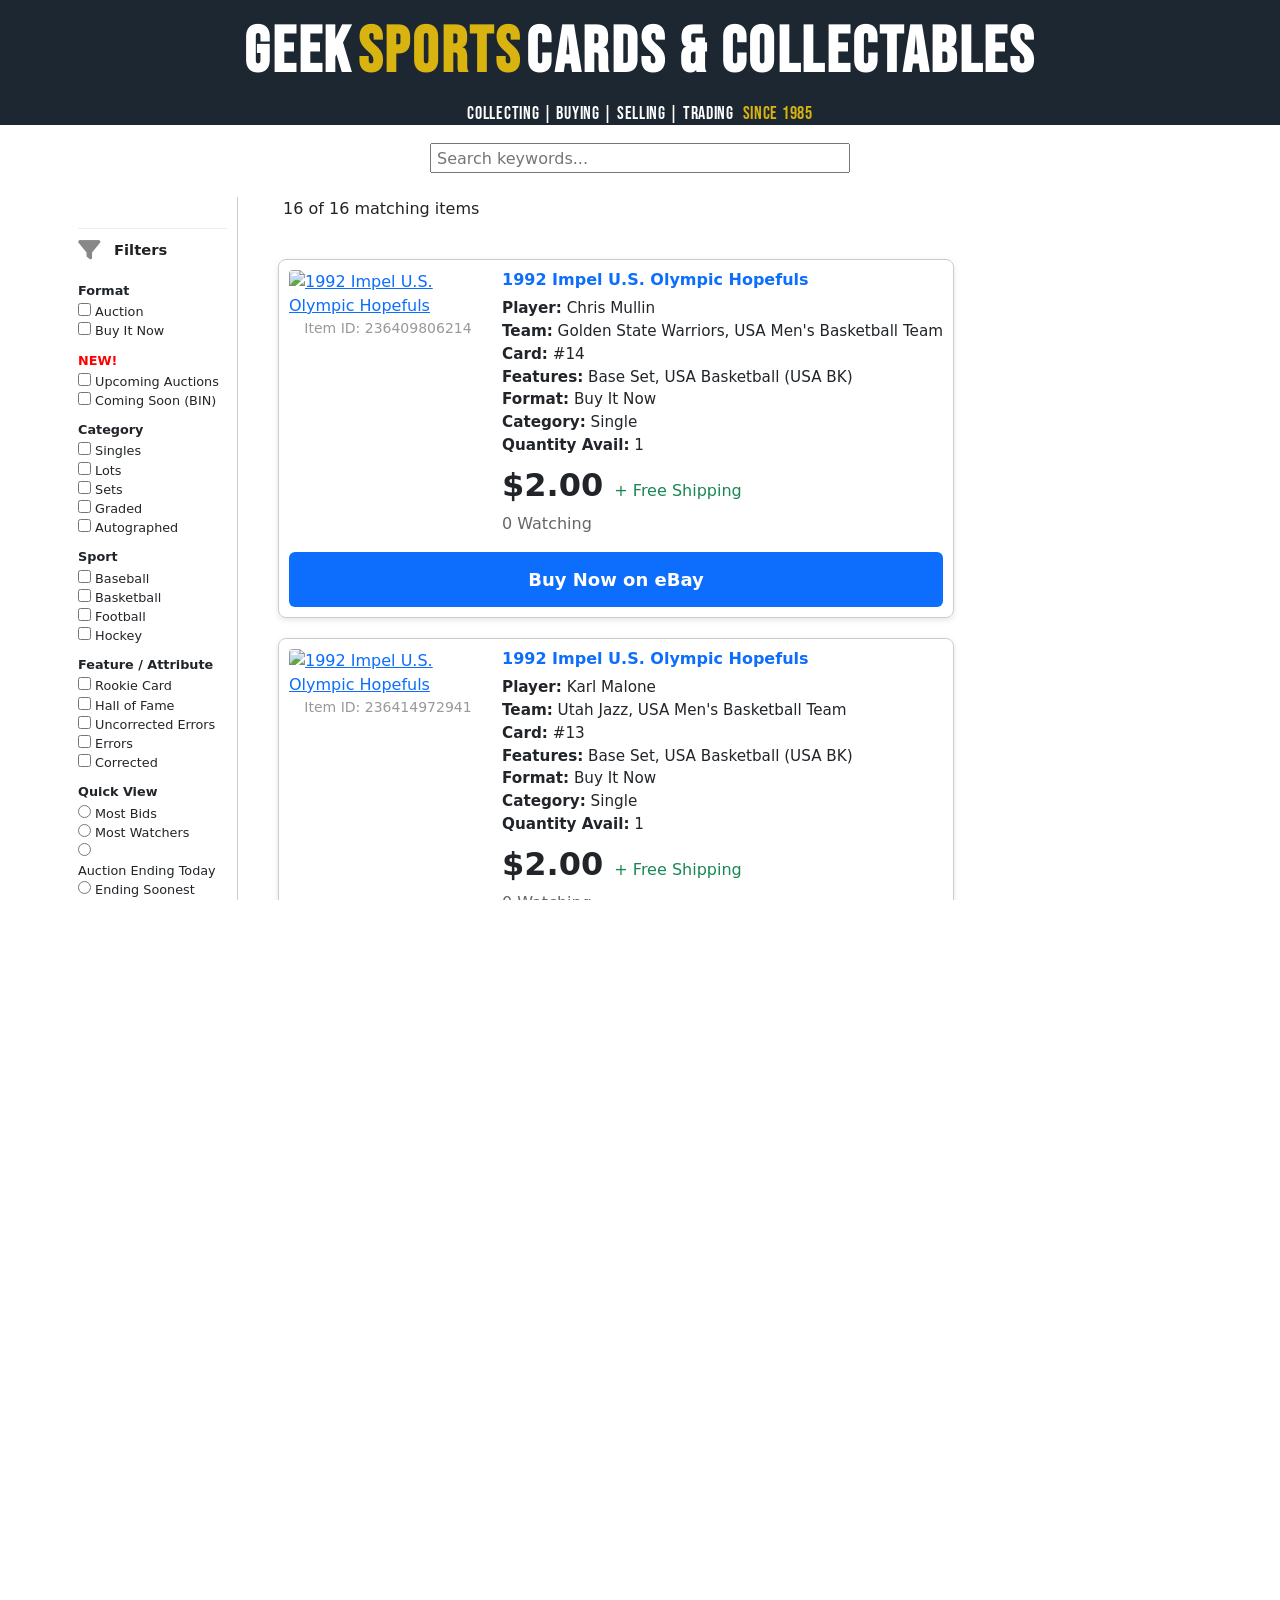
==== commit 6a44c318: "index.html update — 2025-11-04 19:04:27 MST" ====
--- a/index.html
+++ b/index.html
@@ -290,36 +290,21 @@
             // Set modal title to card name
             $('#imageGalleryModalLabel').text(itemData['Card Name'] || 'Card Images');
 
+            // Check if item is scheduled (coming soon) and show Buy Now button
+            const isScheduled = itemData['isScheduled'];
+            const format = itemData['Format'];
+            if (isScheduled && itemData['PayPal Link'] && format && format.toLowerCase() !== 'auction') {
+                $('#galleryBuyNowBtn').attr('onclick', `window.open('${itemData['PayPal Link']}', '_blank')`);
+                $('#imageGalleryModalFooter').removeClass('d-none');
+            } else {
+                $('#imageGalleryModalFooter').addClass('d-none');
+            }
+
             // Create or reuse modal instance
             if (!imageGalleryModal) {
                 imageGalleryModal = new bootstrap.Modal(document.getElementById('imageGalleryModal'));
             }
             imageGalleryModal.show();
-        }
-
-        // Function to open make offer modal for upcoming auctions
-        let makeOfferModal = null; // Store modal instance
-
-        function openMakeOfferForm(itemId) {
-            // Find the item data from the full data
-            if (!window._ebayData) return;
-            const itemData = window._ebayData.find(item => item.ItemID === itemId);
-            if (!itemData) return;
-
-            // Pre-fill the subject with card information
-            const cardName = itemData['Card Name'] || 'Card';
-            const player = itemData['Player/Athlete'] || '';
-            const team = itemData['Team'] || '';
-            const cardNumber = itemData['Card Number'] || '';
-            const subject = `Inquiry about ${cardName}${player ? ` - ${player}` : ''}${team ? ` (${team})` : ''}${cardNumber ? ` #${cardNumber}` : ''}`;
-
-            $('#contactSubject').val(subject);
-
-            // Create or reuse modal instance
-            if (!makeOfferModal) {
-                makeOfferModal = new bootstrap.Modal(document.getElementById('makeOfferModal'));
-            }
-            makeOfferModal.show();
         }
 
         // Function to change main image when thumbnail is clicked
@@ -555,19 +540,18 @@
                         let buttonColor = '#1d2731'; // Default dark color
                         if (formatLowerInner === 'auction') {
                             buttonColor = '#1d2731'; // Dark color for upcoming auctions
-                            buttonText = 'Make Offer Now';
+                            buttonText = 'Make Offer';
                             if (window.siteConfig && window.siteConfig["Card Button"] && window.siteConfig["Card Button"].upcoming_auctions === true) {
-                                actionButtonHtml = `<button class="btn btn-primary mt-2" style="height: 55px; background-color: ${buttonColor} !important; color: white !important; font-size: 18px !important; border: none !important; font-weight: 600 !important;" onclick="openMakeOfferForm('${row['ItemID']}')">${buttonText}</button>`;
+                                actionButtonHtml = `<div class="mt-2 text-center" style="height: 55px; background-color: ${buttonColor}; color: white; font-size: 18px; border: none; font-weight: 600; display: flex; align-items: center; justify-content: center; border-radius: 5px;">${buttonText}</div>`;
                             }
                         } else if (formatLowerInner === 'bin' || formatLowerInner === 'fixedprice') {
                             btnLink = row['PayPal Link'] || btnLink;
-                            buttonText = 'Buy Early on PayPal';
+                            buttonText = 'Buy Now';
                             if (window.siteConfig && window.siteConfig["Card Button"] && window.siteConfig["Card Button"].coming_soon === true) {
                                 actionButtonHtml = `<button class="btn btn-primary mt-2" style="height: 55px; background-color: ${buttonColor} !important; color: white !important; font-size: 18px !important; border: none !important; font-weight: 600 !important;" onclick="window.open('${btnLink}', '_blank')">${buttonText}</button>`;
                             }
                         } else {
-                            buttonText = 'Make Offer Now';
-                            actionButtonHtml = `<button class="btn btn-primary mt-2" style="height: 55px; background-color: ${buttonColor} !important; color: white !important; font-size: 18px !important; border: none !important; font-weight: 600 !important;" onclick="openMakeOfferForm('${row['ItemID']}')">${buttonText}</button>`;
+                            // No button for other scheduled formats
                         }
                     } else {
                         if (formatLowerInner === 'auction' || formatLowerInner.includes('auction')) {
@@ -587,7 +571,7 @@
       <img class="lazy-img" loading="lazy" src="[data-uri]" data-src="${imgUrl}" alt="${title}" ${row['isScheduled'] ? `onclick="openImageGallery('${row['ItemID']}')" title="Click To View Card" style="cursor: pointer;"` : `title="Click to View on eBay"`}>
       ${row['isScheduled'] ? `<a href="javascript:void(0)" onclick="openImageGallery('${row['ItemID']}')" style="position:absolute; top:10px; right:10px; z-index:10;" title="Click To View Card"></a>` : ''}
       ${(!row['isScheduled'] && (formatLower === 'bin' || formatLower === 'auction')) ? `</a>` : ''}
-      <small style="color: #999; text-align: center; width: 100%;">eBay Item ID: ${itemNum}</small>
+      <small style="color: #999; text-align: center; width: 100%;">Item ID: ${itemNum}</small>
     </div>
     <div class="card-body">
       ${(!row['isScheduled'] && (formatLower === 'bin' || formatLower === 'auction')) ? `<a href="${link}" target="_blank" rel="noopener" style="text-decoration: none; color: inherit;">` : ''}
@@ -941,46 +925,8 @@
                             style="max-height: 400px;">
                     </div>
                 </div>
-            </div>
-        </div>
-    </div>
-
-    <!-- Make Offer Modal -->
-    <div class="modal fade" id="makeOfferModal" tabindex="-1" aria-labelledby="makeOfferModalLabel">
-        <div class="modal-dialog modal-lg">
-            <div class="modal-content">
-                <div class="modal-header">
-                    <h5 class="modal-title" id="makeOfferModalLabel"
-                        style="font-weight: 600; text-align: center; width: 100%;">Make Offer</h5>
-                    <button type="button" class="btn-close" data-bs-dismiss="modal" aria-label="Close"></button>
-                </div>
-                <div class="modal-body">
-                    <form id="makeOfferForm">
-                        <div class="mb-3">
-                            <label for="contactName" class="form-label">Name *</label>
-                            <input type="text" class="form-control" id="contactName" required>
-                        </div>
-                        <div class="mb-3">
-                            <label for="contactEmail" class="form-label">Email *</label>
-                            <input type="email" class="form-control" id="contactEmail" required>
-                        </div>
-                        <div class="mb-3">
-                            <label for="contactPhone" class="form-label">Phone (optional)</label>
-                            <input type="tel" class="form-control" id="contactPhone">
-                        </div>
-                        <div class="mb-3">
-                            <label for="contactSubject" class="form-label">Subject</label>
-                            <input type="text" class="form-control" id="contactSubject" readonly>
-                        </div>
-                        <div class="mb-3">
-                            <label for="contactMessage" class="form-label">Message *</label>
-                            <textarea class="form-control" id="contactMessage" rows="4" required
-                                placeholder="Please enter your offer or inquiry about this item..."></textarea>
-                        </div>
-                        <div class="text-center">
-                            <button type="submit" class="btn btn-primary">Send Message</button>
-                        </div>
-                    </form>
+                <div class="modal-footer d-none justify-content-center" id="imageGalleryModalFooter">
+                    <button type="button" class="btn btn-primary" id="galleryBuyNowBtn" style="width: 100%; max-width: 400px; background-color: black; border-color: black;">Buy Now</button>
                 </div>
             </div>
         </div>
@@ -1044,34 +990,6 @@
                 initBackToTop();
             }
         })();
-    </script>
-
-    <script>
-        // Handle make offer form submission
-        document.getElementById('makeOfferForm').addEventListener('submit', function (e) {
-            e.preventDefault();
-
-            const name = document.getElementById('contactName').value;
-            const email = document.getElementById('contactEmail').value;
-            const phone = document.getElementById('contactPhone').value;
-            const subject = document.getElementById('contactSubject').value;
-            const message = document.getElementById('contactMessage').value;
-
-            // Create mailto link with form data
-            const body = `Name: ${name}\nEmail: ${email}\nPhone: ${phone}\n\nMessage:\n${message}`;
-            const mailtoLink = `mailto:geeksportscards@gmail.com?subject=${encodeURIComponent(subject)}&body=${encodeURIComponent(body)}`;
-
-            // Open email client
-            window.location.href = mailtoLink;
-
-            // Close modal
-            if (makeOfferModal) {
-                makeOfferModal.hide();
-            }
-
-            // Reset form
-            this.reset();
-        });
     </script>
 
     <script src="https://cdn.jsdelivr.net/npm/bootstrap@5.3.3/dist/js/bootstrap.bundle.min.js"
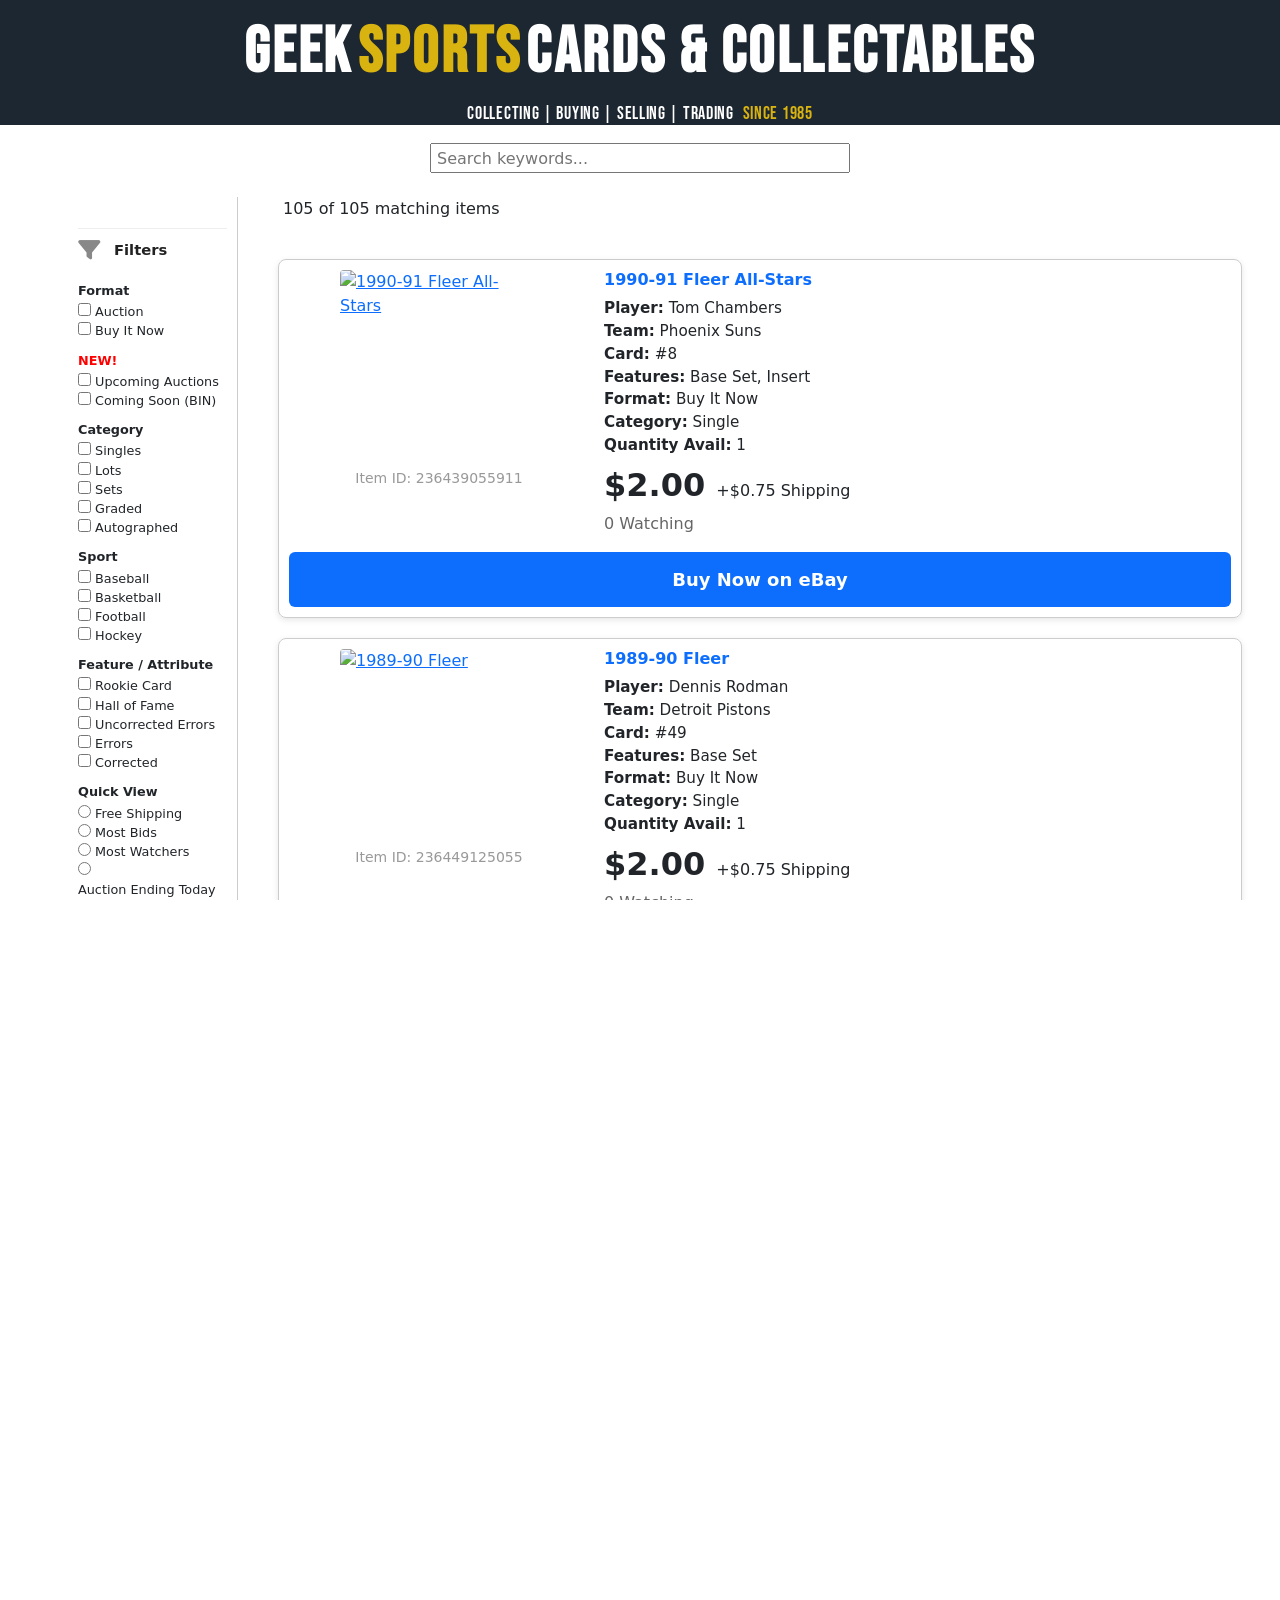
==== commit 5df53408: "index.html update — 2025-11-12 09:57:02 MST" ====
--- a/index.html
+++ b/index.html
@@ -115,6 +115,9 @@
                                     <div><input type="checkbox" name="filter" value="cor" id="filter_cor"> <label
                                             for="filter_cor">Corrected</label></div>
                                     <div class="sidebar-section-title">Quick View</div>
+                                    <div><input type="radio" name="view_filter" value="free_shipping"
+                                            id="filter_view_free_shipping"> <label for="filter_view_free_shipping">Free
+                                            Shipping</label></div>
                                     <div><input type="radio" name="view_filter" value="most_bids"
                                             id="filter_view_most_bids"> <label for="filter_view_most_bids">Most
                                             Bids</label></div>
@@ -717,144 +720,171 @@
                     const activeData = data.filter(row => !row['isScheduled']);
                     renderList(activeData);
                     updateResultsCount(activeData.length);
-                    function updateFilters() {
-                        let filtered = filterData(data);
-                        const selectedViews = $('#filterForm input[type=radio][name=view_filter]:checked').map(function () { return this.value; }).get();
-                        if (selectedViews.length > 0) {
-                            const sortBy = selectedViews[0]; // take the first one
-                            if (sortBy === 'most_bids') {
-                                filtered = filtered.filter(item => {
-                                    const bids = parseInt(item['Bid Count'] || 0);
-                                    return bids > 0;
-                                });
-                            } else if (sortBy === 'most_watchers') {
-                                filtered = filtered.filter(item => {
-                                    const watchers = parseInt(item['Watch Count'] || 0);
-                                    return watchers >= 1;
-                                });
-                            } else if (sortBy === 'ending_today') {
-                                const today = new Date();
-                                const todayStr = today.toDateString();
-                                filtered = filtered.filter(item => {
-                                    const endDate = new Date(item['End Date']);
-                                    return endDate.toDateString() === todayStr;
-                                });
-                            } else if (sortBy === 'ending_soonest') {
-                                filtered = filtered.filter(item => {
-                                    return item['Format'] === 'Auction' && !item['isScheduled'];
-                                });
-                            }
-                            filtered.sort((a, b) => {
-                                if (sortBy === 'most_bids') {
-                                    const aBids = parseInt(a['Bid Count'] || 0);
-                                    const bBids = parseInt(b['Bid Count'] || 0);
-                                    return bBids - aBids;
-                                } else if (sortBy === 'ending_soonest') {
-                                    const aDate = new Date(a['End Date']);
-                                    const bDate = new Date(b['End Date']);
-                                    return aDate - bDate;
-                                } else if (sortBy === 'most_recent') {
-                                    // Assuming higher ItemID is more recent
-                                    const aId = parseInt(a['ItemID'] || 0);
-                                    const bId = parseInt(b['ItemID'] || 0);
-                                    return bId - aId;
-                                } else if (sortBy === 'highest_price') {
-                                    const aPrice = parseFloat(a['Current Price'] || 0);
-                                    const bPrice = parseFloat(b['Current Price'] || 0);
-                                    return bPrice - aPrice;
-                                } else if (sortBy === 'lowest_price') {
-                                    const aPrice = parseFloat(a['Current Price'] || 0);
-                                    const bPrice = parseFloat(b['Current Price'] || 0);
-                                    return aPrice - bPrice;
-                                } else if (sortBy === 'most_watchers') {
-                                    const aWatchers = parseInt(a['Watch Count'] || 0);
-                                    const bWatchers = parseInt(b['Watch Count'] || 0);
-                                    return bWatchers - aWatchers;
-                                } else if (sortBy === 'ending_today') {
-                                    const aDate = new Date(a['End Date']);
-                                    const bDate = new Date(b['End Date']);
-                                    return aDate - bDate;
-                                }
-                                return 0;
-                            });
-                        }
-                        updateResultsCount(filtered.length);
-                        renderList(filtered);
-                    }
-                    $('#filterForm input[type=checkbox][name=filter]').on('change', function () {
-                        const val = $(this).val();
-                        if ($(this).is(':checked') && ['auction', 'bin', 'coming_soon', 'upcoming_auctions'].includes(val)) {
-                            // Uncheck the other three
-                            const others = ['auction', 'bin', 'coming_soon', 'upcoming_auctions'].filter(v => v !== val);
-                            others.forEach(otherVal => {
-                                $(`#filterForm input[type=checkbox][name=filter][value="${otherVal}"]`).prop('checked', false);
-                            });
-                        }
-                        // Sync mobile filters
-                        $(`#mobileFormatFilters input[type=checkbox][name=filter][value="${val}"]`).prop('checked', $(this).is(':checked'));
-                        updateFilters();
-                    });
-                    // Mobile filter change handlers
-                    $('#mobileFormatFilters input[type=checkbox][name=filter]').on('change', function () {
-                        const val = $(this).val();
-                        if ($(this).is(':checked') && ['auction', 'bin', 'coming_soon', 'upcoming_auctions'].includes(val)) {
-                            // Uncheck the other three in mobile
-                            const others = ['auction', 'bin', 'coming_soon', 'upcoming_auctions'].filter(v => v !== val);
-                            others.forEach(otherVal => {
-                                $(`#mobileFormatFilters input[type=checkbox][name=filter][value="${otherVal}"]`).prop('checked', false);
-                            });
-                            // Uncheck in sidebar
-                            others.forEach(otherVal => {
-                                $(`#filterForm input[type=checkbox][name=filter][value="${otherVal}"]`).prop('checked', false);
-                            });
-                        }
-                        // Sync sidebar filters
-                        $(`#filterForm input[type=checkbox][name=filter][value="${val}"]`).prop('checked', $(this).is(':checked'));
-                        updateFilters();
-                    });
-                    // Mobile reset button
-                    $('#mobileResetBtn').on('click', function () {
-                        $('#mobileFormatFilters input[type=checkbox][name=filter]').prop('checked', false);
-                        $('#filterForm input[type=checkbox][name=filter]').prop('checked', false);
-                        updateFilters();
-                    });
-                    $('#filterForm input[type=checkbox][name=category_filter]').on('change', updateFilters);
-                    $('#filterForm input[type=checkbox][name=sport_filter]').on('change', updateFilters);
-                    $('#filterForm input[type=radio][name=view_filter]').on('change', updateFilters);
-                    function updateClearBtn() {
-                        const val = $('#keywordSearch').val();
-                        if (val) {
-                            $('#clearSearchBtn').show();
-                        } else {
-                            $('#clearSearchBtn').hide();
-                        }
-                    }
-                    $('#keywordSearch').on('input', function () {
-                        updateFilters();
-                        updateClearBtn();
-                    });
-                    $('#clearSearchBtn').on('click', function () {
-                        $('#keywordSearch').val('');
-                        updateFilters();
-                        updateClearBtn();
-                        $('#keywordSearch').focus();
-                    });
-                    updateClearBtn();
-                    $('#clearAllFilters').on('click', function () {
-                        $('#filterForm input[type=checkbox][name=filter]').prop('checked', false);
-                        $('#mobileFormatFilters input[type=checkbox][name=filter]').prop('checked', false);
-                        $('#filterForm input[type=checkbox][name=category_filter]').prop('checked', false);
-                        $('#filterForm input[type=checkbox][name=sport_filter]').prop('checked', false);
-                        $('#filterForm input[type=radio][name=view_filter]').prop('checked', false);
-                        $('#keywordSearch').val('');
-                        updateClearBtn();
-                        // Show active items when all filters are cleared
-                        const activeData = data.filter(row => !row['isScheduled']);
-                        updateResultsCount(activeData.length);
-                        renderList(activeData);
-                    });
+                }).fail(function () {
+                    console.log('Scheduled items data not available, loading active items only');
+                    // Load active items only if scheduled items fail
+                    const data = [...activeItemsData];
+
+                    // Randomize the order of cards
+                    shuffleArray(data);
+
+                    window._ebayData = data;
+                    if (!data.length) {
+                        $('#itemsGrid').html('<div>No data found.</div>');
+                        updateResultsCount(0);
+                        return;
+                    }
+                    $('#listViewBtn').addClass('active');
+                    $('#gridViewBtn').remove();
+                    // Default to showing active items
+                    const activeData = data.filter(row => !row['isScheduled']);
+                    renderList(activeData);
+                    updateResultsCount(activeData.length);
                 });
             });
+        });
+
+        function updateFilters() {
+            let filtered = filterData(window._ebayData);
+            const selectedViews = $('#filterForm input[type=radio][name=view_filter]:checked').map(function () { return this.value; }).get();
+            if (selectedViews.length > 0) {
+                const sortBy = selectedViews[0]; // take the first one
+                if (sortBy === 'most_bids') {
+                    filtered = filtered.filter(item => {
+                        const bids = parseInt(item['Bid Count'] || 0);
+                        return bids > 0;
+                    });
+                } else if (sortBy === 'most_watchers') {
+                    filtered = filtered.filter(item => {
+                        const watchers = parseInt(item['Watch Count'] || 0);
+                        return watchers >= 1;
+                    });
+                } else if (sortBy === 'ending_today') {
+                    const today = new Date();
+                    const todayStr = today.toDateString();
+                    filtered = filtered.filter(item => {
+                        const endDate = new Date(item['End Date']);
+                        return endDate.toDateString() === todayStr;
+                    });
+                } else if (sortBy === 'ending_soonest') {
+                    filtered = filtered.filter(item => {
+                        return item['Format'] === 'Auction' && !item['isScheduled'];
+                    });
+                } else if (sortBy === 'free_shipping') {
+                    filtered = filtered.filter(item => {
+                        const shippingCost = parseFloat(item['Shipping Cost'] || 0);
+                        return shippingCost === 0.00;
+                    });
+                }
+                filtered.sort((a, b) => {
+                    if (sortBy === 'most_bids') {
+                        const aBids = parseInt(a['Bid Count'] || 0);
+                        const bBids = parseInt(b['Bid Count'] || 0);
+                        return bBids - aBids;
+                    } else if (sortBy === 'ending_soonest') {
+                        const aDate = new Date(a['End Date']);
+                        const bDate = new Date(b['End Date']);
+                        return aDate - bDate;
+                    } else if (sortBy === 'most_recent') {
+                        // Assuming higher ItemID is more recent
+                        const aId = parseInt(a['ItemID'] || 0);
+                        const bId = parseInt(b['ItemID'] || 0);
+                        return bId - aId;
+                    } else if (sortBy === 'highest_price') {
+                        const aPrice = parseFloat(a['Current Price'] || 0);
+                        const bPrice = parseFloat(b['Current Price'] || 0);
+                        return bPrice - aPrice;
+                    } else if (sortBy === 'lowest_price') {
+                        const aPrice = parseFloat(a['Current Price'] || 0);
+                        const bPrice = parseFloat(b['Current Price'] || 0);
+                        return aPrice - bPrice;
+                    } else if (sortBy === 'most_watchers') {
+                        const aWatchers = parseInt(a['Watch Count'] || 0);
+                        const bWatchers = parseInt(b['Watch Count'] || 0);
+                        return bWatchers - aWatchers;
+                    } else if (sortBy === 'ending_today') {
+                        const aDate = new Date(a['End Date']);
+                        const bDate = new Date(b['End Date']);
+                        return aDate - bDate;
+                    }
+                    return 0;
+                });
+            }
+            updateResultsCount(filtered.length);
+            renderList(filtered);
+        }
+
+        $('#filterForm input[type=checkbox][name=filter]').on('change', function () {
+            const val = $(this).val();
+            if ($(this).is(':checked') && ['auction', 'bin', 'coming_soon', 'upcoming_auctions'].includes(val)) {
+                // Uncheck the other three
+                const others = ['auction', 'bin', 'coming_soon', 'upcoming_auctions'].filter(v => v !== val);
+                others.forEach(otherVal => {
+                    $(`#filterForm input[type=checkbox][name=filter][value="${otherVal}"]`).prop('checked', false);
+                });
+            }
+            // Sync mobile filters
+            $(`#mobileFormatFilters input[type=checkbox][name=filter][value="${val}"]`).prop('checked', $(this).is(':checked'));
+            updateFilters();
+        });
+        // Mobile filter change handlers
+        $('#mobileFormatFilters input[type=checkbox][name=filter]').on('change', function () {
+            const val = $(this).val();
+            if ($(this).is(':checked') && ['auction', 'bin', 'coming_soon', 'upcoming_auctions'].includes(val)) {
+                // Uncheck the other three in mobile
+                const others = ['auction', 'bin', 'coming_soon', 'upcoming_auctions'].filter(v => v !== val);
+                others.forEach(otherVal => {
+                    $(`#mobileFormatFilters input[type=checkbox][name=filter][value="${otherVal}"]`).prop('checked', false);
+                });
+                // Uncheck in sidebar
+                others.forEach(otherVal => {
+                    $(`#filterForm input[type=checkbox][name=filter][value="${otherVal}"]`).prop('checked', false);
+                });
+            }
+            // Sync sidebar filters
+            $(`#filterForm input[type=checkbox][name=filter][value="${val}"]`).prop('checked', $(this).is(':checked'));
+            updateFilters();
+        });
+        // Mobile reset button
+        $('#mobileResetBtn').on('click', function () {
+            $('#mobileFormatFilters input[type=checkbox][name=filter]').prop('checked', false);
+            $('#filterForm input[type=checkbox][name=filter]').prop('checked', false);
+            updateFilters();
+        });
+        $('#filterForm input[type=checkbox][name=category_filter]').on('change', updateFilters);
+        $('#filterForm input[type=checkbox][name=sport_filter]').on('change', updateFilters);
+        $('#filterForm input[type=radio][name=view_filter]').on('change', updateFilters);
+        function updateClearBtn() {
+            const val = $('#keywordSearch').val();
+            if (val) {
+                $('#clearSearchBtn').show();
+            } else {
+                $('#clearSearchBtn').hide();
+            }
+        }
+        $('#keywordSearch').on('input', function () {
+            updateFilters();
+            updateClearBtn();
+        });
+        $('#clearSearchBtn').on('click', function () {
+            $('#keywordSearch').val('');
+            updateFilters();
+            updateClearBtn();
+            $('#keywordSearch').focus();
+        });
+        updateClearBtn();
+        $('#clearAllFilters').on('click', function () {
+            $('#filterForm input[type=checkbox][name=filter]').prop('checked', false);
+            $('#mobileFormatFilters input[type=checkbox][name=filter]').prop('checked', false);
+            $('#filterForm input[type=checkbox][name=category_filter]').prop('checked', false);
+            $('#filterForm input[type=checkbox][name=sport_filter]').prop('checked', false);
+            $('#filterForm input[type=radio][name=view_filter]').prop('checked', false);
+            $('#keywordSearch').val('');
+            updateClearBtn();
+            // Show active items when all filters are cleared
+            const activeData = window._ebayData.filter(row => !row['isScheduled']);
+            updateResultsCount(activeData.length);
+            renderList(activeData);
         });
 
         // Improved lazy loading for images: always observe after DOM update
@@ -926,7 +956,9 @@
                     </div>
                 </div>
                 <div class="modal-footer d-none justify-content-center" id="imageGalleryModalFooter">
-                    <button type="button" class="btn btn-primary" id="galleryBuyNowBtn" style="width: 100%; max-width: 400px; background-color: black; border-color: black;">Buy Now</button>
+                    <button type="button" class="btn btn-primary" id="galleryBuyNowBtn"
+                        style="width: 100%; max-width: 400px; background-color: black; border-color: black;">Buy
+                        Now</button>
                 </div>
             </div>
         </div>
@@ -1000,10 +1032,11 @@
         <div class="container footer-inner d-flex flex-column justify-content-center align-items-center gap-3">
             <div class="d-flex align-items-center justify-content-center text-center footer-social">
                 <ul class="nav justify-content-center list-unstyled d-flex align-items-center mx-auto">
-                    <li class="ms-0"><a href="https://www.ebay.com/sch/i.html?rt=nc&_ssn=geeksportscardsandcollectables&_dmd=2&mkcid=1&mkrid=711-53200-19255-0&siteid=0&campid=5339025312&customid=&toolid=10001"
-                        target="_blank" rel="noopener noreferrer"
-                        style="color:#fff;text-decoration:none;font-size:1em;"><i
-                            class="fab fa-ebay" style="font-size:2em; line-height:1; vertical-align: middle;"></i></a></li>
+                    <li class="ms-0"><a
+                            href="https://www.ebay.com/sch/i.html?rt=nc&_ssn=geeksportscardsandcollectables&_dmd=2&mkcid=1&mkrid=711-53200-19255-0&siteid=0&campid=5339025312&customid=&toolid=10001"
+                            target="_blank" rel="noopener noreferrer"
+                            style="color:#fff;text-decoration:none;font-size:1em;"><i class="fab fa-ebay"
+                                style="font-size:2em; line-height:1; vertical-align: middle;"></i></a></li>
                     <li class="ms-3"> <a href="https://www.linkedin.com/company/geek-sports-cards" target="_blank"
                             rel="noopener noreferrer">
                             <i class="fab fa-linkedin fa-lg"></i>
@@ -1022,8 +1055,7 @@
                 </ul>
             </div>
             <div class="d-flex flex-column align-items-center justify-content-center text-center footer-copy">
-                <span class="text-white">&copy; 2025 GEEK<span
-                        style="color: #D9B310;">SPORTS</span>CARDS</span>
+                <span class="text-white">&copy; 2025 GEEK<span style="color: #D9B310;">SPORTS</span>CARDS</span>
                 <span class="text-white-50" style="font-size: 0.9em;">All Rights Reserved</span>
             </div>
         </div>
--- a/static/css/site.css
+++ b/static/css/site.css
@@ -531,6 +531,15 @@
             height: auto;
         }
 
+        .lazy-img {
+            width: 300px;
+            height: 400px;
+            object-fit: contain;
+            border-radius: 4px;
+            min-width: 198px;
+            min-height: 198px;
+        }
+
         .container-main {
             max-width: 1600px;
             width: 100%;
@@ -1012,7 +1021,7 @@
       }
       .image-container {
         flex-shrink: 0;
-        width: 198px;
+        width: 300px;
         display: flex;
         flex-direction: column;
         align-items: center;
